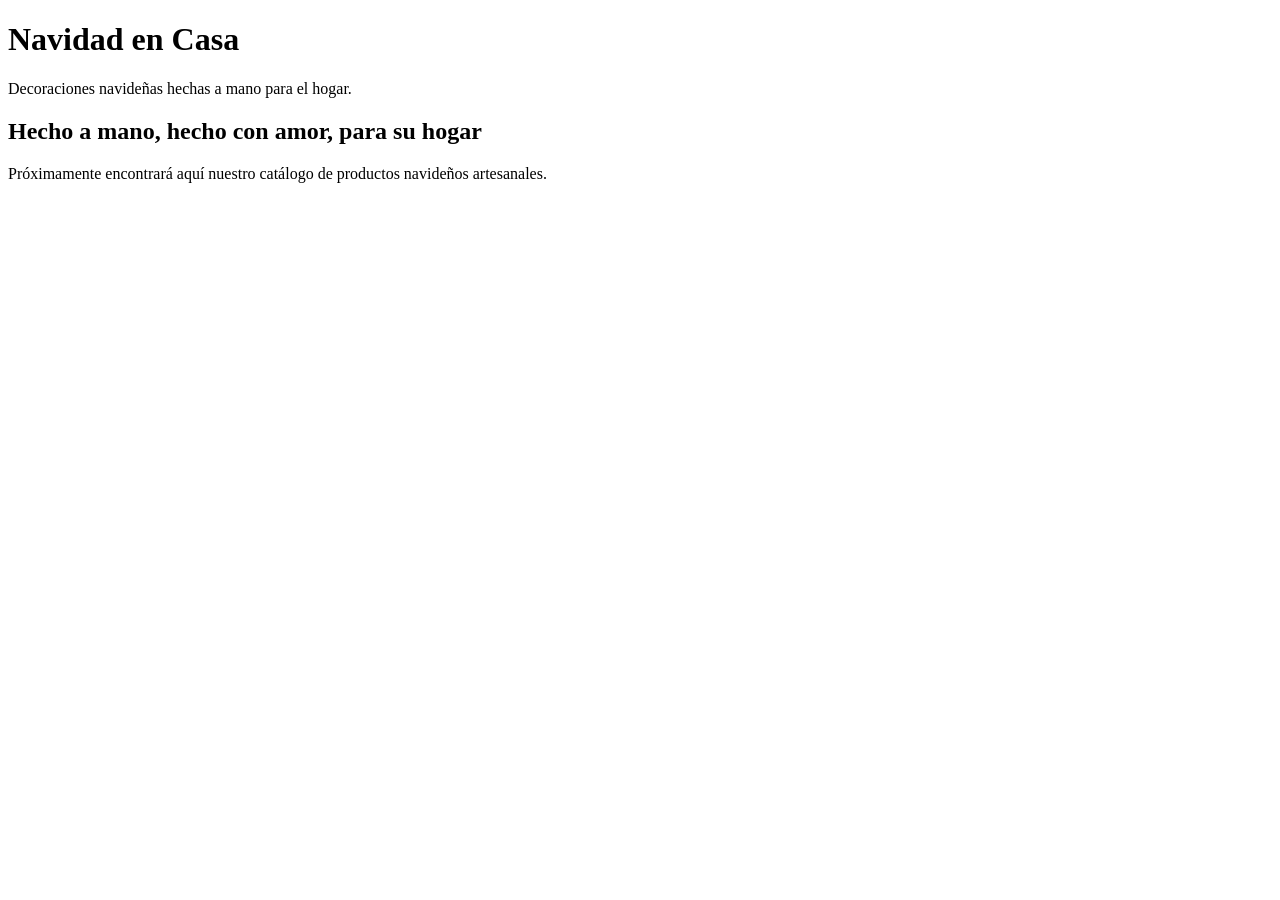
==== index.html @ 5f7d0506 "chore: crear estructura inicial del proyecto" ====
<!DOCTYPE html>
<html lang="es">
<head>
  <meta charset="UTF-8">
  <meta name="viewport" content="width=device-width, initial-scale=1.0">
  <title>Navidad en Casa</title>
  <link rel="stylesheet" href="css/styles.css">
</head>
<body>
  <header>
    <h1>Navidad en Casa</h1>
    <p>Decoraciones navideñas hechas a mano para el hogar.</p>
  </header>

  <main>
    <section>
      <h2>Hecho a mano, hecho con amor, para su hogar</h2>
      <p>Próximamente encontrará aquí nuestro catálogo de productos navideños artesanales.</p>
    </section>
  </main>

  <script src="js/app.js"></script>
</body>
</html>
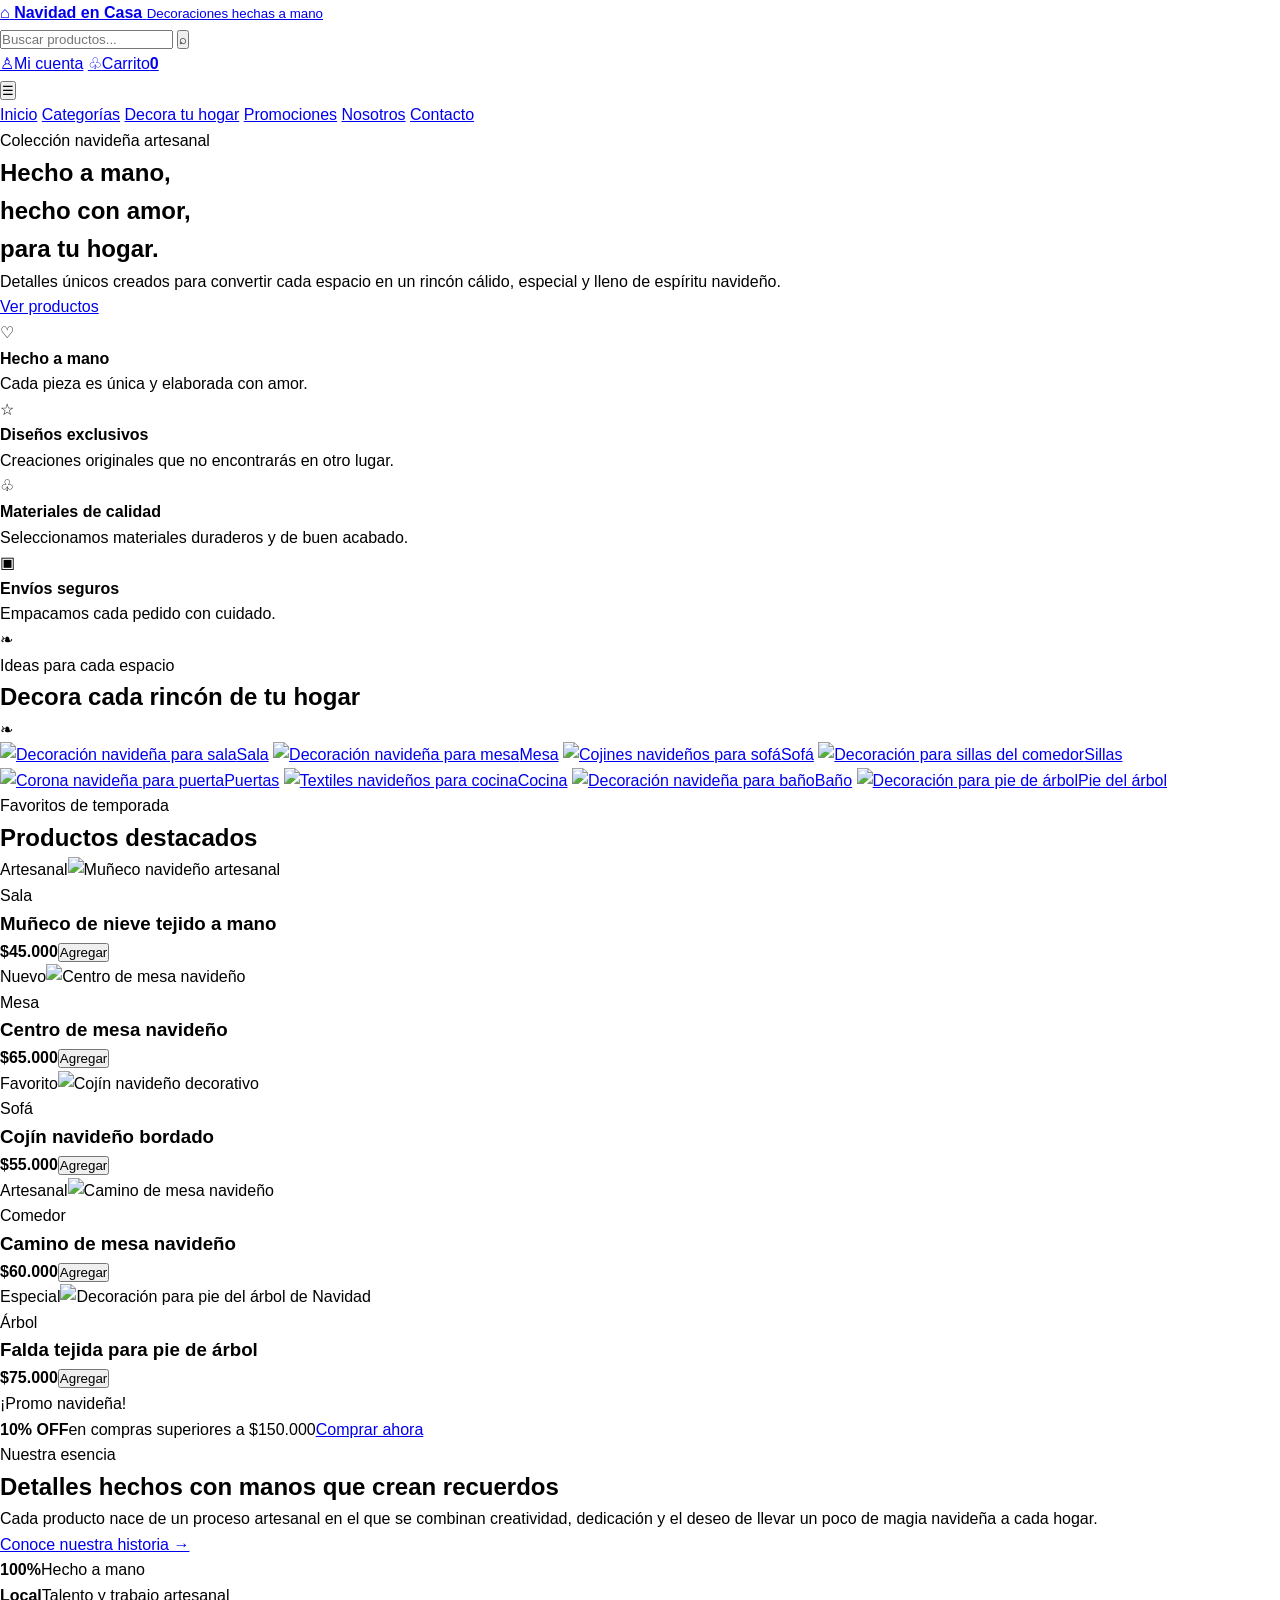
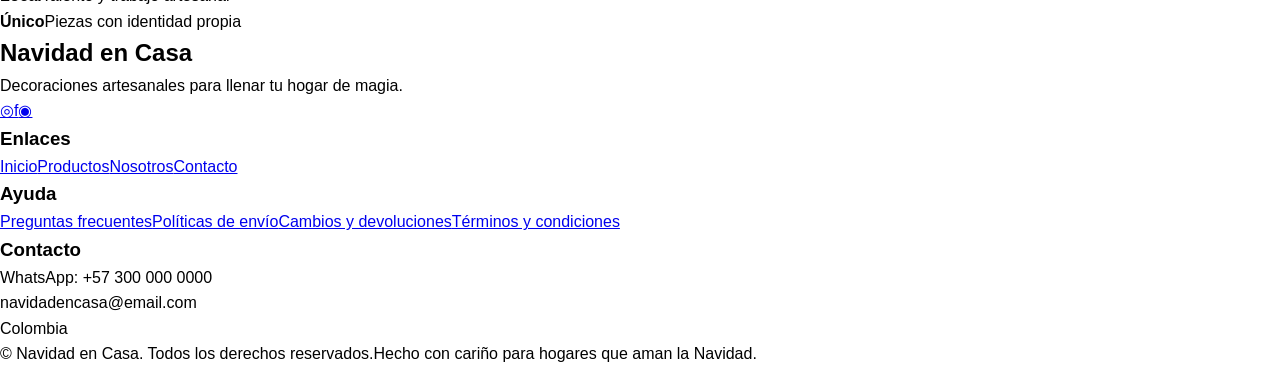
==== commit 3a4aa09e: "feat: construir estructura completa del home" ====
--- a/index.html
+++ b/index.html
@@ -3,21 +3,153 @@
 <head>
   <meta charset="UTF-8">
   <meta name="viewport" content="width=device-width, initial-scale=1.0">
-  <title>Navidad en Casa</title>
+  <meta name="description" content="Navidad en Casa - Decoraciones navideñas artesanales hechas a mano para cada rincón del hogar.">
+  <title>Navidad en Casa | Decoraciones artesanales</title>
+  <link rel="preconnect" href="https://fonts.googleapis.com">
+  <link rel="preconnect" href="https://fonts.gstatic.com" crossorigin>
+  <link href="https://fonts.googleapis.com/css2?family=DM+Sans:wght@400;500;600;700&family=Great+Vibes&display=swap" rel="stylesheet">
   <link rel="stylesheet" href="css/styles.css">
 </head>
 <body>
-  <header>
-    <h1>Navidad en Casa</h1>
-    <p>Decoraciones navideñas hechas a mano para el hogar.</p>
+  <header class="site-header">
+    <div class="topbar container">
+      <a class="brand" href="index.html" aria-label="Ir al inicio">
+        <span class="brand-icon" aria-hidden="true">⌂</span>
+        <span>
+          <strong>Navidad en Casa</strong>
+          <small>Decoraciones hechas a mano</small>
+        </span>
+      </a>
+
+      <div class="search-box">
+        <input type="search" id="searchInput" placeholder="Buscar productos..." aria-label="Buscar productos">
+        <button type="button" aria-label="Buscar">⌕</button>
+      </div>
+
+      <div class="header-actions">
+        <a href="#contacto" class="header-action" aria-label="Mi cuenta">♙<span>Mi cuenta</span></a>
+        <a href="pages/carrito.html" class="header-action cart-link" aria-label="Carrito de compras">
+          ♧<span>Carrito</span><b id="cartCount">0</b>
+        </a>
+      </div>
+    </div>
+
+    <nav class="main-nav" aria-label="Navegación principal">
+      <div class="container nav-content">
+        <button class="menu-toggle" id="menuToggle" type="button" aria-label="Abrir menú">☰</button>
+        <div class="nav-links" id="navLinks">
+          <a class="active" href="index.html">Inicio</a>
+          <a href="pages/productos.html">Categorías</a>
+          <a href="#categorias">Decora tu hogar</a>
+          <a href="#promociones">Promociones</a>
+          <a href="pages/nosotros.html">Nosotros</a>
+          <a href="pages/contacto.html">Contacto</a>
+        </div>
+      </div>
+    </nav>
   </header>
 
   <main>
-    <section>
-      <h2>Hecho a mano, hecho con amor, para su hogar</h2>
-      <p>Próximamente encontrará aquí nuestro catálogo de productos navideños artesanales.</p>
+    <section class="hero" aria-labelledby="hero-title">
+      <div class="hero-overlay"></div>
+      <div class="container hero-content">
+        <div class="hero-copy">
+          <p class="eyebrow">Colección navideña artesanal</p>
+          <h1 id="hero-title">Hecho a mano,<br><span>hecho con amor,</span><br>para tu hogar.</h1>
+          <p class="hero-text">Detalles únicos creados para convertir cada espacio en un rincón cálido, especial y lleno de espíritu navideño.</p>
+          <a class="btn btn-primary" href="pages/productos.html">Ver productos</a>
+        </div>
+      </div>
+    </section>
+
+    <section class="trust-strip" aria-label="Beneficios principales">
+      <div class="container trust-grid">
+        <article class="trust-item"><span>♡</span><div><strong>Hecho a mano</strong><p>Cada pieza es única y elaborada con amor.</p></div></article>
+        <article class="trust-item"><span>☆</span><div><strong>Diseños exclusivos</strong><p>Creaciones originales que no encontrarás en otro lugar.</p></div></article>
+        <article class="trust-item"><span>♧</span><div><strong>Materiales de calidad</strong><p>Seleccionamos materiales duraderos y de buen acabado.</p></div></article>
+        <article class="trust-item"><span>▣</span><div><strong>Envíos seguros</strong><p>Empacamos cada pedido con cuidado.</p></div></article>
+      </div>
+    </section>
+
+    <section class="section categories-section" id="categorias">
+      <div class="container">
+        <div class="section-heading">
+          <span class="ornament">❧</span>
+          <div><p class="section-kicker">Ideas para cada espacio</p><h2>Decora cada rincón de tu hogar</h2></div>
+          <span class="ornament">❧</span>
+        </div>
+
+        <div class="categories-grid">
+          <a class="category-card" href="pages/productos.html?categoria=sala"><img src="https://images.unsplash.com/photo-1512389142860-9c449e58a543?auto=format&fit=crop&w=500&q=80" alt="Decoración navideña para sala"><span>Sala</span></a>
+          <a class="category-card" href="pages/productos.html?categoria=mesa"><img src="https://images.unsplash.com/photo-1545048702-79362596cdc9?auto=format&fit=crop&w=500&q=80" alt="Decoración navideña para mesa"><span>Mesa</span></a>
+          <a class="category-card" href="pages/productos.html?categoria=sofa"><img src="https://images.unsplash.com/photo-1608755728617-aefab37d2edd?auto=format&fit=crop&w=500&q=80" alt="Cojines navideños para sofá"><span>Sofá</span></a>
+          <a class="category-card" href="pages/productos.html?categoria=sillas"><img src="https://images.unsplash.com/photo-1543258103-a62bdc069871?auto=format&fit=crop&w=500&q=80" alt="Decoración para sillas del comedor"><span>Sillas</span></a>
+          <a class="category-card" href="pages/productos.html?categoria=puertas"><img src="https://images.unsplash.com/photo-1481391032119-d89fee407e44?auto=format&fit=crop&w=500&q=80" alt="Corona navideña para puerta"><span>Puertas</span></a>
+          <a class="category-card" href="pages/productos.html?categoria=cocina"><img src="https://images.unsplash.com/photo-1513885535751-8b9238bd345a?auto=format&fit=crop&w=500&q=80" alt="Textiles navideños para cocina"><span>Cocina</span></a>
+          <a class="category-card" href="pages/productos.html?categoria=bano"><img src="https://images.unsplash.com/photo-1600566752355-35792bedcfea?auto=format&fit=crop&w=500&q=80" alt="Decoración navideña para baño"><span>Baño</span></a>
+          <a class="category-card" href="pages/productos.html?categoria=arbol"><img src="https://images.unsplash.com/photo-1482638591678-a11589a805f2?auto=format&fit=crop&w=500&q=80" alt="Decoración para pie de árbol"><span>Pie del árbol</span></a>
+        </div>
+      </div>
+    </section>
+
+    <section class="section featured-section">
+      <div class="container">
+        <div class="section-heading simple"><div><p class="section-kicker">Favoritos de temporada</p><h2>Productos destacados</h2></div></div>
+
+        <div class="products-layout">
+          <div class="products-grid" id="featuredProducts">
+            <article class="product-card" data-name="Muñeco de nieve tejido a mano">
+              <div class="product-image"><span class="badge">Artesanal</span><img src="https://images.unsplash.com/photo-1608459323350-408a03f49173?auto=format&fit=crop&w=600&q=80" alt="Muñeco navideño artesanal"></div>
+              <div class="product-info"><p class="product-category">Sala</p><h3>Muñeco de nieve tejido a mano</h3><strong>$45.000</strong><button class="btn btn-small add-cart" data-product="Muñeco de nieve tejido a mano">Agregar</button></div>
+            </article>
+
+            <article class="product-card" data-name="Centro de mesa navideño">
+              <div class="product-image"><span class="badge">Nuevo</span><img src="https://images.unsplash.com/photo-1511268011861-691ed210aae8?auto=format&fit=crop&w=600&q=80" alt="Centro de mesa navideño"></div>
+              <div class="product-info"><p class="product-category">Mesa</p><h3>Centro de mesa navideño</h3><strong>$65.000</strong><button class="btn btn-small add-cart" data-product="Centro de mesa navideño">Agregar</button></div>
+            </article>
+
+            <article class="product-card" data-name="Cojín navideño bordado">
+              <div class="product-image"><span class="badge">Favorito</span><img src="https://images.unsplash.com/photo-1608831540955-35094d48694a?auto=format&fit=crop&w=600&q=80" alt="Cojín navideño decorativo"></div>
+              <div class="product-info"><p class="product-category">Sofá</p><h3>Cojín navideño bordado</h3><strong>$55.000</strong><button class="btn btn-small add-cart" data-product="Cojín navideño bordado">Agregar</button></div>
+            </article>
+
+            <article class="product-card" data-name="Camino de mesa navideño">
+              <div class="product-image"><span class="badge">Artesanal</span><img src="https://images.unsplash.com/photo-1512909006721-3d6018887383?auto=format&fit=crop&w=600&q=80" alt="Camino de mesa navideño"></div>
+              <div class="product-info"><p class="product-category">Comedor</p><h3>Camino de mesa navideño</h3><strong>$60.000</strong><button class="btn btn-small add-cart" data-product="Camino de mesa navideño">Agregar</button></div>
+            </article>
+
+            <article class="product-card" data-name="Falda tejida para pie de árbol">
+              <div class="product-image"><span class="badge">Especial</span><img src="https://images.unsplash.com/photo-1544273677-c433136021d4?auto=format&fit=crop&w=600&q=80" alt="Decoración para pie del árbol de Navidad"></div>
+              <div class="product-info"><p class="product-category">Árbol</p><h3>Falda tejida para pie de árbol</h3><strong>$75.000</strong><button class="btn btn-small add-cart" data-product="Falda tejida para pie de árbol">Agregar</button></div>
+            </article>
+          </div>
+
+          <aside class="promo-card" id="promociones">
+            <p>¡Promo navideña!</p><strong>10% OFF</strong><span>en compras superiores a $150.000</span><a class="btn btn-light" href="pages/productos.html">Comprar ahora</a>
+          </aside>
+        </div>
+      </div>
+    </section>
+
+    <section class="story-section">
+      <div class="container story-grid">
+        <div class="story-copy"><p class="section-kicker">Nuestra esencia</p><h2>Detalles hechos con manos que crean recuerdos</h2><p>Cada producto nace de un proceso artesanal en el que se combinan creatividad, dedicación y el deseo de llevar un poco de magia navideña a cada hogar.</p><a class="text-link" href="pages/nosotros.html">Conoce nuestra historia →</a></div>
+        <div class="story-points"><div><strong>100%</strong><span>Hecho a mano</span></div><div><strong>Local</strong><span>Talento y trabajo artesanal</span></div><div><strong>Único</strong><span>Piezas con identidad propia</span></div></div>
+      </div>
     </section>
   </main>
+
+  <footer class="site-footer" id="contacto">
+    <div class="container footer-grid">
+      <div class="footer-brand"><h2>Navidad en Casa</h2><p>Decoraciones artesanales para llenar tu hogar de magia.</p><div class="socials"><a href="#" aria-label="Instagram">◎</a><a href="#" aria-label="Facebook">f</a><a href="#" aria-label="WhatsApp">◉</a></div></div>
+      <div><h3>Enlaces</h3><a href="index.html">Inicio</a><a href="pages/productos.html">Productos</a><a href="pages/nosotros.html">Nosotros</a><a href="pages/contacto.html">Contacto</a></div>
+      <div><h3>Ayuda</h3><a href="#">Preguntas frecuentes</a><a href="#">Políticas de envío</a><a href="#">Cambios y devoluciones</a><a href="#">Términos y condiciones</a></div>
+      <div><h3>Contacto</h3><p>WhatsApp: +57 300 000 0000</p><p>navidadencasa@email.com</p><p>Colombia</p></div>
+    </div>
+    <div class="footer-bottom"><div class="container"><span>© <span id="currentYear"></span> Navidad en Casa. Todos los derechos reservados.</span><span>Hecho con cariño para hogares que aman la Navidad.</span></div></div>
+  </footer>
+
+  <div class="toast" id="toast" role="status" aria-live="polite"></div>
 
   <script src="js/app.js"></script>
 </body>
--- a/css/styles.css
+++ b/css/styles.css
@@ -0,0 +1,12 @@
+/* Estilos generales - Navidad en Casa */
+
+* {
+  box-sizing: border-box;
+  margin: 0;
+  padding: 0;
+}
+
+body {
+  font-family: Arial, sans-serif;
+  line-height: 1.6;
+}
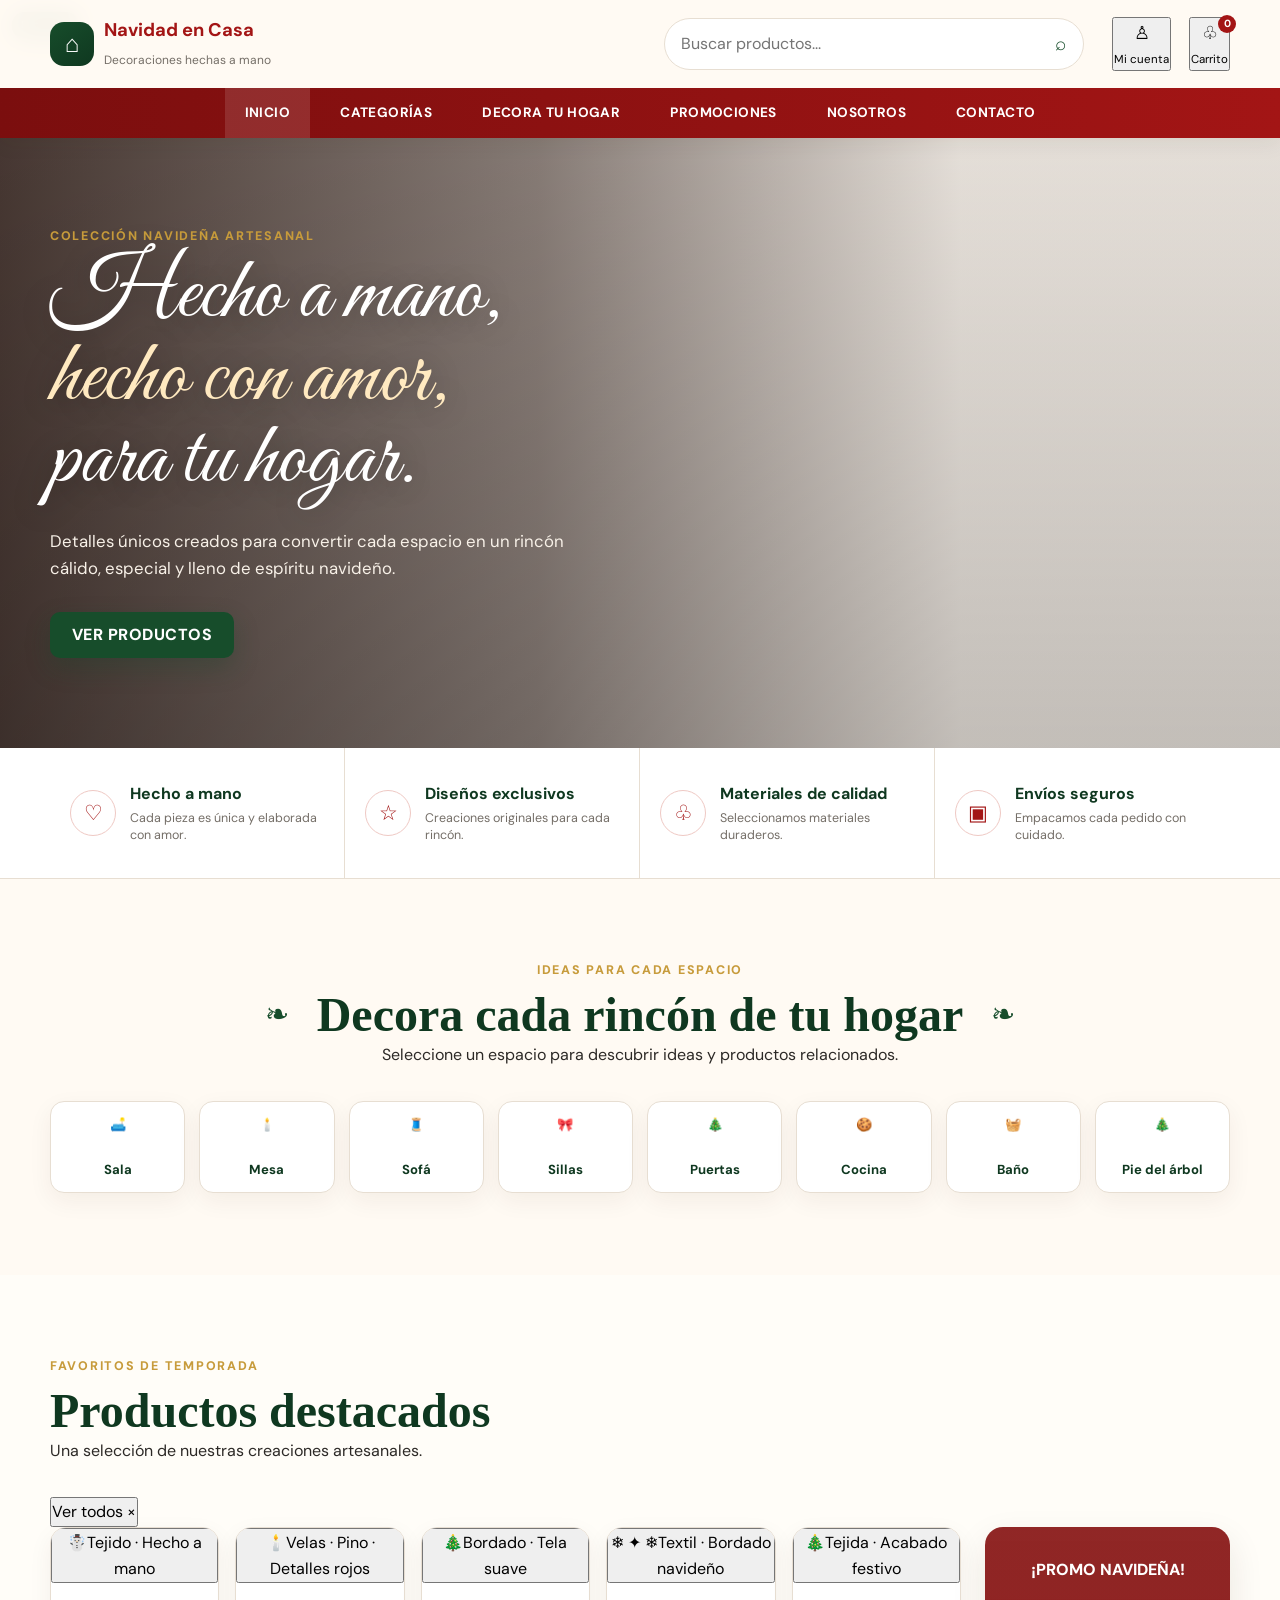
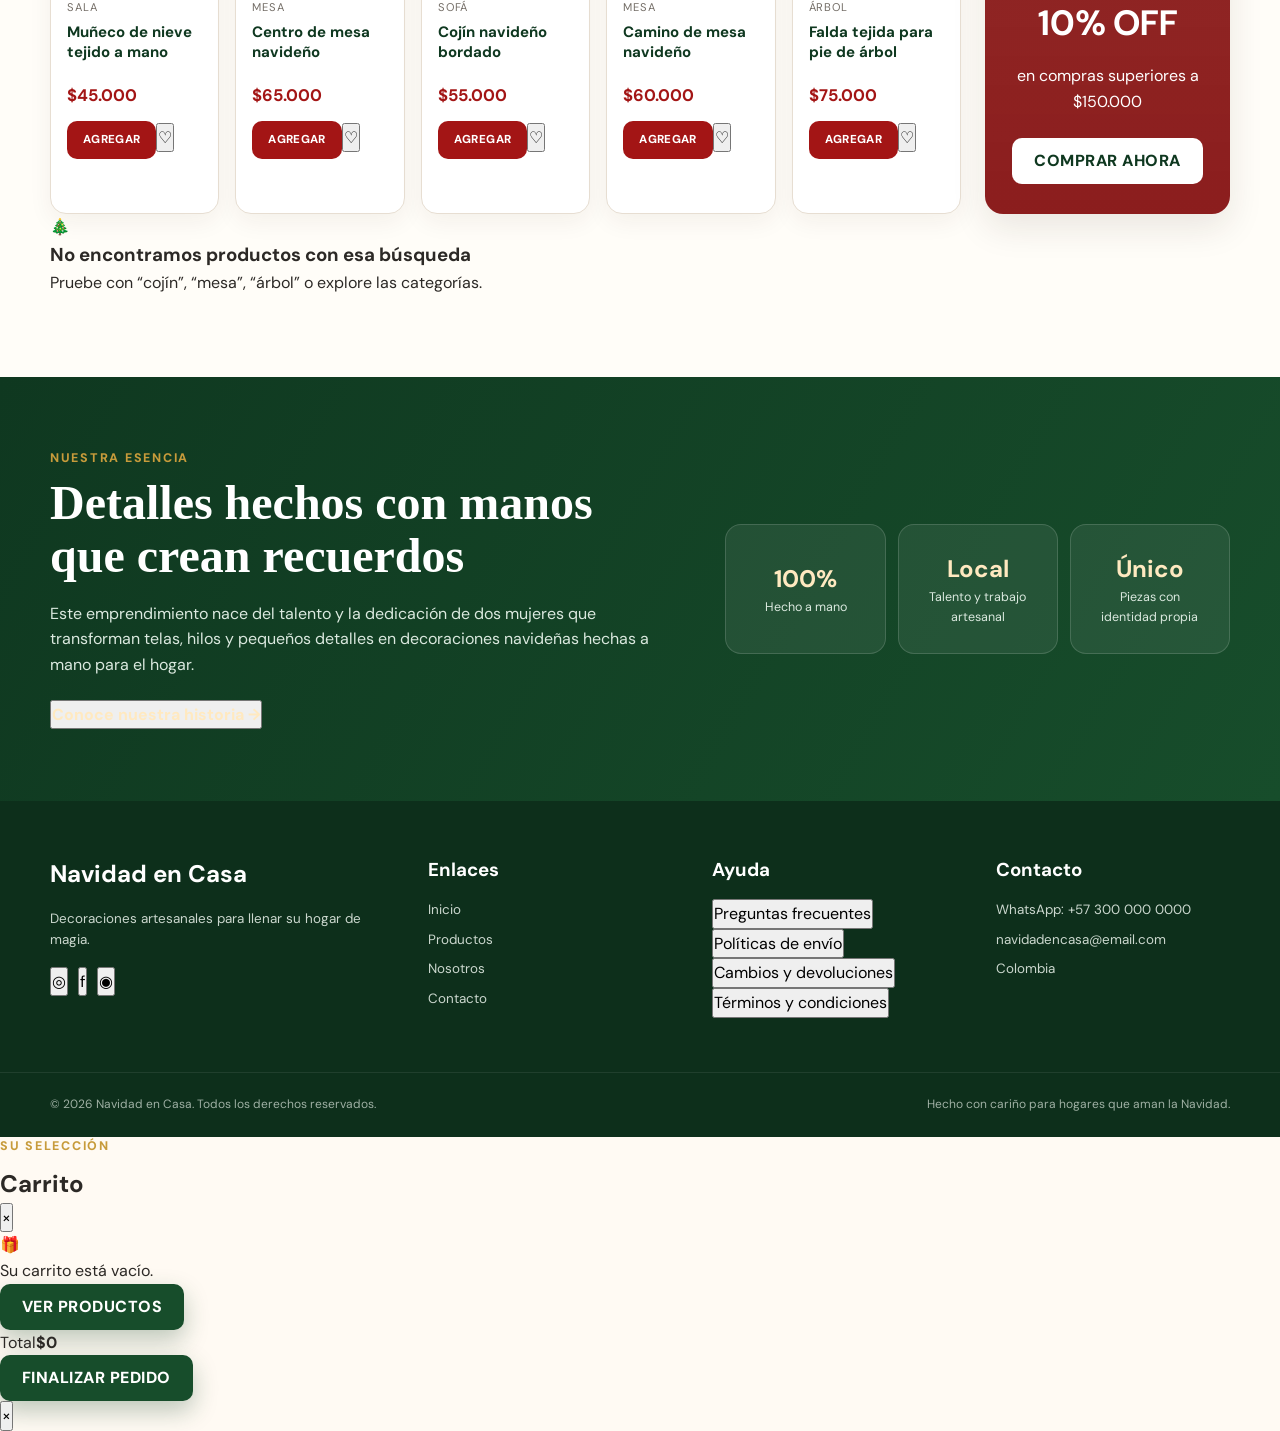
==== commit 062ac8f4: "feat: mejorar interacciones e imágenes del home" ====
--- a/index.html
+++ b/index.html
@@ -7,30 +7,27 @@
   <title>Navidad en Casa | Decoraciones artesanales</title>
   <link rel="preconnect" href="https://fonts.googleapis.com">
   <link rel="preconnect" href="https://fonts.gstatic.com" crossorigin>
-  <link href="https://fonts.googleapis.com/css2?family=DM+Sans:wght@400;500;600;700&family=Great+Vibes&display=swap" rel="stylesheet">
+  <link href="https://fonts.googleapis.com/css2?family=DM+Sans:wght@400;500;600;700;800&family=Great+Vibes&display=swap" rel="stylesheet">
   <link rel="stylesheet" href="css/styles.css">
 </head>
 <body>
   <header class="site-header">
     <div class="topbar container">
-      <a class="brand" href="index.html" aria-label="Ir al inicio">
+      <a class="brand js-scroll" href="#inicio" aria-label="Ir al inicio">
         <span class="brand-icon" aria-hidden="true">⌂</span>
-        <span>
-          <strong>Navidad en Casa</strong>
-          <small>Decoraciones hechas a mano</small>
-        </span>
+        <span><strong>Navidad en Casa</strong><small>Decoraciones hechas a mano</small></span>
       </a>
 
-      <div class="search-box">
+      <form class="search-box" id="searchForm" role="search">
         <input type="search" id="searchInput" placeholder="Buscar productos..." aria-label="Buscar productos">
-        <button type="button" aria-label="Buscar">⌕</button>
-      </div>
+        <button type="submit" aria-label="Buscar">⌕</button>
+      </form>
 
       <div class="header-actions">
-        <a href="#contacto" class="header-action" aria-label="Mi cuenta">♙<span>Mi cuenta</span></a>
-        <a href="pages/carrito.html" class="header-action cart-link" aria-label="Carrito de compras">
+        <button class="header-action action-button" id="accountButton" type="button" aria-label="Mi cuenta">♙<span>Mi cuenta</span></button>
+        <button class="header-action action-button cart-link" id="cartButton" type="button" aria-label="Abrir carrito">
           ♧<span>Carrito</span><b id="cartCount">0</b>
-        </a>
+        </button>
       </div>
     </div>
 
@@ -38,26 +35,26 @@
       <div class="container nav-content">
         <button class="menu-toggle" id="menuToggle" type="button" aria-label="Abrir menú">☰</button>
         <div class="nav-links" id="navLinks">
-          <a class="active" href="index.html">Inicio</a>
-          <a href="pages/productos.html">Categorías</a>
-          <a href="#categorias">Decora tu hogar</a>
-          <a href="#promociones">Promociones</a>
-          <a href="pages/nosotros.html">Nosotros</a>
-          <a href="pages/contacto.html">Contacto</a>
+          <a class="active js-scroll" href="#inicio">Inicio</a>
+          <a class="js-scroll" href="#categorias">Categorías</a>
+          <a class="js-scroll" href="#productos">Decora tu hogar</a>
+          <a class="js-scroll" href="#promociones">Promociones</a>
+          <a class="js-scroll" href="#nosotros">Nosotros</a>
+          <a class="js-scroll" href="#contacto">Contacto</a>
         </div>
       </div>
     </nav>
   </header>
 
   <main>
-    <section class="hero" aria-labelledby="hero-title">
+    <section class="hero" id="inicio" aria-labelledby="hero-title">
       <div class="hero-overlay"></div>
       <div class="container hero-content">
         <div class="hero-copy">
           <p class="eyebrow">Colección navideña artesanal</p>
           <h1 id="hero-title">Hecho a mano,<br><span>hecho con amor,</span><br>para tu hogar.</h1>
           <p class="hero-text">Detalles únicos creados para convertir cada espacio en un rincón cálido, especial y lleno de espíritu navideño.</p>
-          <a class="btn btn-primary" href="pages/productos.html">Ver productos</a>
+          <a class="btn btn-primary js-scroll" href="#productos">Ver productos</a>
         </div>
       </div>
     </section>
@@ -65,8 +62,8 @@
     <section class="trust-strip" aria-label="Beneficios principales">
       <div class="container trust-grid">
         <article class="trust-item"><span>♡</span><div><strong>Hecho a mano</strong><p>Cada pieza es única y elaborada con amor.</p></div></article>
-        <article class="trust-item"><span>☆</span><div><strong>Diseños exclusivos</strong><p>Creaciones originales que no encontrarás en otro lugar.</p></div></article>
-        <article class="trust-item"><span>♧</span><div><strong>Materiales de calidad</strong><p>Seleccionamos materiales duraderos y de buen acabado.</p></div></article>
+        <article class="trust-item"><span>☆</span><div><strong>Diseños exclusivos</strong><p>Creaciones originales para cada rincón.</p></div></article>
+        <article class="trust-item"><span>♧</span><div><strong>Materiales de calidad</strong><p>Seleccionamos materiales duraderos.</p></div></article>
         <article class="trust-item"><span>▣</span><div><strong>Envíos seguros</strong><p>Empacamos cada pedido con cuidado.</p></div></article>
       </div>
     </section>
@@ -75,65 +72,79 @@
       <div class="container">
         <div class="section-heading">
           <span class="ornament">❧</span>
-          <div><p class="section-kicker">Ideas para cada espacio</p><h2>Decora cada rincón de tu hogar</h2></div>
+          <div><p class="section-kicker">Ideas para cada espacio</p><h2>Decora cada rincón de tu hogar</h2><p class="section-description">Seleccione un espacio para descubrir ideas y productos relacionados.</p></div>
           <span class="ornament">❧</span>
         </div>
 
         <div class="categories-grid">
-          <a class="category-card" href="pages/productos.html?categoria=sala"><img src="https://images.unsplash.com/photo-1512389142860-9c449e58a543?auto=format&fit=crop&w=500&q=80" alt="Decoración navideña para sala"><span>Sala</span></a>
-          <a class="category-card" href="pages/productos.html?categoria=mesa"><img src="https://images.unsplash.com/photo-1545048702-79362596cdc9?auto=format&fit=crop&w=500&q=80" alt="Decoración navideña para mesa"><span>Mesa</span></a>
-          <a class="category-card" href="pages/productos.html?categoria=sofa"><img src="https://images.unsplash.com/photo-1608755728617-aefab37d2edd?auto=format&fit=crop&w=500&q=80" alt="Cojines navideños para sofá"><span>Sofá</span></a>
-          <a class="category-card" href="pages/productos.html?categoria=sillas"><img src="https://images.unsplash.com/photo-1543258103-a62bdc069871?auto=format&fit=crop&w=500&q=80" alt="Decoración para sillas del comedor"><span>Sillas</span></a>
-          <a class="category-card" href="pages/productos.html?categoria=puertas"><img src="https://images.unsplash.com/photo-1481391032119-d89fee407e44?auto=format&fit=crop&w=500&q=80" alt="Corona navideña para puerta"><span>Puertas</span></a>
-          <a class="category-card" href="pages/productos.html?categoria=cocina"><img src="https://images.unsplash.com/photo-1513885535751-8b9238bd345a?auto=format&fit=crop&w=500&q=80" alt="Textiles navideños para cocina"><span>Cocina</span></a>
-          <a class="category-card" href="pages/productos.html?categoria=bano"><img src="https://images.unsplash.com/photo-1600566752355-35792bedcfea?auto=format&fit=crop&w=500&q=80" alt="Decoración navideña para baño"><span>Baño</span></a>
-          <a class="category-card" href="pages/productos.html?categoria=arbol"><img src="https://images.unsplash.com/photo-1482638591678-a11589a805f2?auto=format&fit=crop&w=500&q=80" alt="Decoración para pie de árbol"><span>Pie del árbol</span></a>
+          <button class="category-card category-filter" type="button" data-category="sala"><span class="category-art art-sala">🛋️</span><span>Sala</span></button>
+          <button class="category-card category-filter" type="button" data-category="mesa"><span class="category-art art-mesa">🕯️</span><span>Mesa</span></button>
+          <button class="category-card category-filter" type="button" data-category="sofa"><span class="category-art art-sofa">🧵</span><span>Sofá</span></button>
+          <button class="category-card category-filter" type="button" data-category="sillas"><span class="category-art art-sillas">🎀</span><span>Sillas</span></button>
+          <button class="category-card category-filter" type="button" data-category="puertas"><span class="category-art art-puertas">🎄</span><span>Puertas</span></button>
+          <button class="category-card category-filter" type="button" data-category="cocina"><span class="category-art art-cocina">🍪</span><span>Cocina</span></button>
+          <button class="category-card category-filter" type="button" data-category="bano"><span class="category-art art-bano">🧺</span><span>Baño</span></button>
+          <button class="category-card category-filter" type="button" data-category="arbol"><span class="category-art art-arbol">🎄</span><span>Pie del árbol</span></button>
         </div>
       </div>
     </section>
 
-    <section class="section featured-section">
+    <section class="section featured-section" id="productos">
       <div class="container">
-        <div class="section-heading simple"><div><p class="section-kicker">Favoritos de temporada</p><h2>Productos destacados</h2></div></div>
+        <div class="products-heading-row">
+          <div class="section-heading simple"><div><p class="section-kicker">Favoritos de temporada</p><h2>Productos destacados</h2><p class="section-description" id="filterLabel">Una selección de nuestras creaciones artesanales.</p></div></div>
+          <button class="clear-filter hidden" id="clearFilter" type="button">Ver todos ×</button>
+        </div>
 
         <div class="products-layout">
           <div class="products-grid" id="featuredProducts">
-            <article class="product-card" data-name="Muñeco de nieve tejido a mano">
-              <div class="product-image"><span class="badge">Artesanal</span><img src="https://images.unsplash.com/photo-1608459323350-408a03f49173?auto=format&fit=crop&w=600&q=80" alt="Muñeco navideño artesanal"></div>
-              <div class="product-info"><p class="product-category">Sala</p><h3>Muñeco de nieve tejido a mano</h3><strong>$45.000</strong><button class="btn btn-small add-cart" data-product="Muñeco de nieve tejido a mano">Agregar</button></div>
+            <article class="product-card" data-id="snowman" data-name="Muñeco de nieve tejido a mano" data-category="sala" data-price="45000" data-art="☃️">
+              <button class="product-visual open-product" type="button" aria-label="Ver muñeco de nieve tejido a mano">
+                <span class="badge">Artesanal</span><span class="product-art product-art-snowman">☃️</span><span class="handmade-detail">Tejido · Hecho a mano</span>
+              </button>
+              <div class="product-info"><p class="product-category">Sala</p><h3>Muñeco de nieve tejido a mano</h3><strong>$45.000</strong><div class="product-actions"><button class="btn btn-small add-cart" type="button">Agregar</button><button class="icon-btn open-product" type="button" aria-label="Ver detalles">♡</button></div></div>
             </article>
 
-            <article class="product-card" data-name="Centro de mesa navideño">
-              <div class="product-image"><span class="badge">Nuevo</span><img src="https://images.unsplash.com/photo-1511268011861-691ed210aae8?auto=format&fit=crop&w=600&q=80" alt="Centro de mesa navideño"></div>
-              <div class="product-info"><p class="product-category">Mesa</p><h3>Centro de mesa navideño</h3><strong>$65.000</strong><button class="btn btn-small add-cart" data-product="Centro de mesa navideño">Agregar</button></div>
+            <article class="product-card" data-id="centerpiece" data-name="Centro de mesa navideño" data-category="mesa" data-price="65000" data-art="🕯️">
+              <button class="product-visual open-product" type="button" aria-label="Ver centro de mesa navideño">
+                <span class="badge">Nuevo</span><span class="product-art product-art-centerpiece">🕯️</span><span class="handmade-detail">Velas · Pino · Detalles rojos</span>
+              </button>
+              <div class="product-info"><p class="product-category">Mesa</p><h3>Centro de mesa navideño</h3><strong>$65.000</strong><div class="product-actions"><button class="btn btn-small add-cart" type="button">Agregar</button><button class="icon-btn open-product" type="button" aria-label="Ver detalles">♡</button></div></div>
             </article>
 
-            <article class="product-card" data-name="Cojín navideño bordado">
-              <div class="product-image"><span class="badge">Favorito</span><img src="https://images.unsplash.com/photo-1608831540955-35094d48694a?auto=format&fit=crop&w=600&q=80" alt="Cojín navideño decorativo"></div>
-              <div class="product-info"><p class="product-category">Sofá</p><h3>Cojín navideño bordado</h3><strong>$55.000</strong><button class="btn btn-small add-cart" data-product="Cojín navideño bordado">Agregar</button></div>
+            <article class="product-card" data-id="cushion" data-name="Cojín navideño bordado" data-category="sofa" data-price="55000" data-art="🧵">
+              <button class="product-visual open-product" type="button" aria-label="Ver cojín navideño bordado">
+                <span class="badge">Favorito</span><span class="product-art product-art-cushion"><span>🎄</span></span><span class="handmade-detail">Bordado · Tela suave</span>
+              </button>
+              <div class="product-info"><p class="product-category">Sofá</p><h3>Cojín navideño bordado</h3><strong>$55.000</strong><div class="product-actions"><button class="btn btn-small add-cart" type="button">Agregar</button><button class="icon-btn open-product" type="button" aria-label="Ver detalles">♡</button></div></div>
             </article>
 
-            <article class="product-card" data-name="Camino de mesa navideño">
-              <div class="product-image"><span class="badge">Artesanal</span><img src="https://images.unsplash.com/photo-1512909006721-3d6018887383?auto=format&fit=crop&w=600&q=80" alt="Camino de mesa navideño"></div>
-              <div class="product-info"><p class="product-category">Comedor</p><h3>Camino de mesa navideño</h3><strong>$60.000</strong><button class="btn btn-small add-cart" data-product="Camino de mesa navideño">Agregar</button></div>
+            <article class="product-card" data-id="runner" data-name="Camino de mesa navideño" data-category="mesa" data-price="60000" data-art="🎁">
+              <button class="product-visual open-product" type="button" aria-label="Ver camino de mesa navideño">
+                <span class="badge">Artesanal</span><span class="product-art product-art-runner">❄ ✦ ❄</span><span class="handmade-detail">Textil · Bordado navideño</span>
+              </button>
+              <div class="product-info"><p class="product-category">Mesa</p><h3>Camino de mesa navideño</h3><strong>$60.000</strong><div class="product-actions"><button class="btn btn-small add-cart" type="button">Agregar</button><button class="icon-btn open-product" type="button" aria-label="Ver detalles">♡</button></div></div>
             </article>
 
-            <article class="product-card" data-name="Falda tejida para pie de árbol">
-              <div class="product-image"><span class="badge">Especial</span><img src="https://images.unsplash.com/photo-1544273677-c433136021d4?auto=format&fit=crop&w=600&q=80" alt="Decoración para pie del árbol de Navidad"></div>
-              <div class="product-info"><p class="product-category">Árbol</p><h3>Falda tejida para pie de árbol</h3><strong>$75.000</strong><button class="btn btn-small add-cart" data-product="Falda tejida para pie de árbol">Agregar</button></div>
+            <article class="product-card" data-id="tree-skirt" data-name="Falda tejida para pie de árbol" data-category="arbol" data-price="75000" data-art="🎄">
+              <button class="product-visual open-product" type="button" aria-label="Ver falda tejida para pie de árbol">
+                <span class="badge">Especial</span><span class="product-art product-art-tree">🎄</span><span class="handmade-detail">Tejida · Acabado festivo</span>
+              </button>
+              <div class="product-info"><p class="product-category">Árbol</p><h3>Falda tejida para pie de árbol</h3><strong>$75.000</strong><div class="product-actions"><button class="btn btn-small add-cart" type="button">Agregar</button><button class="icon-btn open-product" type="button" aria-label="Ver detalles">♡</button></div></div>
             </article>
           </div>
 
           <aside class="promo-card" id="promociones">
-            <p>¡Promo navideña!</p><strong>10% OFF</strong><span>en compras superiores a $150.000</span><a class="btn btn-light" href="pages/productos.html">Comprar ahora</a>
+            <p>¡Promo navideña!</p><strong>10% OFF</strong><span>en compras superiores a $150.000</span><button class="btn btn-light" id="promoButton" type="button">Comprar ahora</button>
           </aside>
         </div>
+        <div class="empty-results hidden" id="emptyResults"><span>🎄</span><h3>No encontramos productos con esa búsqueda</h3><p>Pruebe con “cojín”, “mesa”, “árbol” o explore las categorías.</p></div>
       </div>
     </section>
 
-    <section class="story-section">
+    <section class="story-section" id="nosotros">
       <div class="container story-grid">
-        <div class="story-copy"><p class="section-kicker">Nuestra esencia</p><h2>Detalles hechos con manos que crean recuerdos</h2><p>Cada producto nace de un proceso artesanal en el que se combinan creatividad, dedicación y el deseo de llevar un poco de magia navideña a cada hogar.</p><a class="text-link" href="pages/nosotros.html">Conoce nuestra historia →</a></div>
+        <div class="story-copy"><p class="section-kicker">Nuestra esencia</p><h2>Detalles hechos con manos que crean recuerdos</h2><p>Este emprendimiento nace del talento y la dedicación de dos mujeres que transforman telas, hilos y pequeños detalles en decoraciones navideñas hechas a mano para el hogar.</p><button class="text-link story-more" id="storyButton" type="button">Conoce nuestra historia →</button></div>
         <div class="story-points"><div><strong>100%</strong><span>Hecho a mano</span></div><div><strong>Local</strong><span>Talento y trabajo artesanal</span></div><div><strong>Único</strong><span>Piezas con identidad propia</span></div></div>
       </div>
     </section>
@@ -141,16 +152,29 @@
 
   <footer class="site-footer" id="contacto">
     <div class="container footer-grid">
-      <div class="footer-brand"><h2>Navidad en Casa</h2><p>Decoraciones artesanales para llenar tu hogar de magia.</p><div class="socials"><a href="#" aria-label="Instagram">◎</a><a href="#" aria-label="Facebook">f</a><a href="#" aria-label="WhatsApp">◉</a></div></div>
-      <div><h3>Enlaces</h3><a href="index.html">Inicio</a><a href="pages/productos.html">Productos</a><a href="pages/nosotros.html">Nosotros</a><a href="pages/contacto.html">Contacto</a></div>
-      <div><h3>Ayuda</h3><a href="#">Preguntas frecuentes</a><a href="#">Políticas de envío</a><a href="#">Cambios y devoluciones</a><a href="#">Términos y condiciones</a></div>
-      <div><h3>Contacto</h3><p>WhatsApp: +57 300 000 0000</p><p>navidadencasa@email.com</p><p>Colombia</p></div>
+      <div class="footer-brand"><h2>Navidad en Casa</h2><p>Decoraciones artesanales para llenar su hogar de magia.</p><div class="socials"><button class="social-button coming-soon" type="button" data-label="Instagram" aria-label="Instagram">◎</button><button class="social-button coming-soon" type="button" data-label="Facebook" aria-label="Facebook">f</button><button class="social-button" id="whatsappButton" type="button" aria-label="WhatsApp">◉</button></div></div>
+      <div><h3>Enlaces</h3><a class="js-scroll" href="#inicio">Inicio</a><a class="js-scroll" href="#productos">Productos</a><a class="js-scroll" href="#nosotros">Nosotros</a><a class="js-scroll" href="#contacto">Contacto</a></div>
+      <div><h3>Ayuda</h3><button class="footer-action info-link" type="button" data-info="faq">Preguntas frecuentes</button><button class="footer-action info-link" type="button" data-info="shipping">Políticas de envío</button><button class="footer-action info-link" type="button" data-info="returns">Cambios y devoluciones</button><button class="footer-action info-link" type="button" data-info="terms">Términos y condiciones</button></div>
+      <div><h3>Contacto</h3><p>WhatsApp: +57 300 000 0000</p><a href="mailto:navidadencasa@email.com">navidadencasa@email.com</a><p>Colombia</p></div>
     </div>
     <div class="footer-bottom"><div class="container"><span>© <span id="currentYear"></span> Navidad en Casa. Todos los derechos reservados.</span><span>Hecho con cariño para hogares que aman la Navidad.</span></div></div>
   </footer>
 
+  <div class="drawer-backdrop" id="drawerBackdrop"></div>
+  <aside class="cart-drawer" id="cartDrawer" aria-hidden="true">
+    <div class="drawer-header"><div><p class="section-kicker">Su selección</p><h2>Carrito</h2></div><button class="close-button" id="closeCart" type="button" aria-label="Cerrar carrito">×</button></div>
+    <div class="cart-items" id="cartItems"></div>
+    <div class="cart-empty" id="cartEmpty"><span>🎁</span><p>Su carrito está vacío.</p><button class="btn btn-primary" id="startShopping" type="button">Ver productos</button></div>
+    <div class="cart-summary" id="cartSummary"><div><span>Total</span><strong id="cartTotal">$0</strong></div><button class="btn btn-primary full-width" id="checkoutButton" type="button">Finalizar pedido</button></div>
+  </aside>
+
+  <div class="modal-backdrop" id="modalBackdrop"></div>
+  <section class="modal" id="appModal" role="dialog" aria-modal="true" aria-hidden="true" aria-labelledby="modalTitle">
+    <button class="close-button modal-close" id="closeModal" type="button" aria-label="Cerrar">×</button>
+    <div id="modalContent"></div>
+  </section>
+
   <div class="toast" id="toast" role="status" aria-live="polite"></div>
-
   <script src="js/app.js"></script>
 </body>
 </html>
--- a/css/styles.css
+++ b/css/styles.css
@@ -1,4 +1,20 @@
-/* Estilos generales - Navidad en Casa */
+/* Navidad en Casa - estilos principales */
+
+:root {
+  --red: #a31515;
+  --red-dark: #7b0e0e;
+  --green: #174d2b;
+  --green-dark: #0f3820;
+  --cream: #fffaf3;
+  --paper: #f7f1e7;
+  --gold: #c79b3b;
+  --ink: #2c2926;
+  --muted: #746e67;
+  --white: #ffffff;
+  --border: #e7ded2;
+  --shadow: 0 14px 35px rgba(51, 34, 16, 0.10);
+  --radius: 18px;
+}
 
 * {
   box-sizing: border-box;
@@ -6,7 +22,838 @@
   padding: 0;
 }
 
+html {
+  scroll-behavior: smooth;
+}
+
 body {
-  font-family: Arial, sans-serif;
+  font-family: "DM Sans", Arial, sans-serif;
+  color: var(--ink);
+  background: var(--cream);
   line-height: 1.6;
 }
+
+img {
+  width: 100%;
+  display: block;
+}
+
+a {
+  color: inherit;
+  text-decoration: none;
+}
+
+button,
+input {
+  font: inherit;
+}
+
+button {
+  cursor: pointer;
+}
+
+.container {
+  width: min(1180px, calc(100% - 32px));
+  margin-inline: auto;
+}
+
+.site-header {
+  position: sticky;
+  top: 0;
+  z-index: 1000;
+  background: rgba(255, 250, 243, 0.96);
+  backdrop-filter: blur(12px);
+  box-shadow: 0 4px 20px rgba(60, 40, 20, 0.08);
+}
+
+.topbar {
+  min-height: 88px;
+  display: grid;
+  grid-template-columns: 1fr minmax(280px, 420px) auto;
+  align-items: center;
+  gap: 28px;
+}
+
+.brand {
+  display: inline-flex;
+  align-items: center;
+  gap: 10px;
+}
+
+.brand-icon {
+  width: 44px;
+  height: 44px;
+  display: grid;
+  place-items: center;
+  border-radius: 14px;
+  color: var(--white);
+  background: linear-gradient(145deg, var(--green), var(--green-dark));
+  font-size: 1.5rem;
+}
+
+.brand strong {
+  display: block;
+  color: var(--red);
+  font-size: 1.15rem;
+}
+
+.brand small {
+  color: var(--muted);
+  font-size: 0.75rem;
+}
+
+.search-box {
+  display: flex;
+  border: 1px solid var(--border);
+  border-radius: 999px;
+  background: var(--white);
+  overflow: hidden;
+}
+
+.search-box input {
+  width: 100%;
+  padding: 12px 16px;
+  border: 0;
+  outline: 0;
+  background: transparent;
+}
+
+.search-box button {
+  width: 50px;
+  border: 0;
+  background: transparent;
+  color: var(--green);
+  font-size: 1.2rem;
+}
+
+.header-actions {
+  display: flex;
+  align-items: center;
+  gap: 18px;
+}
+
+.header-action {
+  position: relative;
+  display: grid;
+  place-items: center;
+  gap: 2px;
+  font-size: 1.15rem;
+}
+
+.header-action span {
+  font-size: 0.72rem;
+}
+
+.cart-link b {
+  position: absolute;
+  top: -4px;
+  right: -8px;
+  min-width: 18px;
+  height: 18px;
+  display: grid;
+  place-items: center;
+  border-radius: 999px;
+  color: var(--white);
+  background: var(--red);
+  font-size: 0.65rem;
+}
+
+.main-nav {
+  background: linear-gradient(90deg, var(--red-dark), var(--red));
+  color: var(--white);
+}
+
+.nav-content {
+  min-height: 48px;
+  display: flex;
+  align-items: center;
+}
+
+.nav-links {
+  width: 100%;
+  display: flex;
+  align-items: center;
+  justify-content: center;
+  gap: 10px;
+}
+
+.nav-links a {
+  padding: 14px 20px;
+  font-size: 0.85rem;
+  font-weight: 700;
+  text-transform: uppercase;
+  letter-spacing: 0.03em;
+  transition: background 0.2s ease;
+}
+
+.nav-links a:hover,
+.nav-links a.active {
+  background: rgba(255, 255, 255, 0.12);
+}
+
+.menu-toggle {
+  display: none;
+  border: 0;
+  color: var(--white);
+  background: transparent;
+  font-size: 1.5rem;
+}
+
+.hero {
+  min-height: 610px;
+  position: relative;
+  display: grid;
+  align-items: center;
+  background:
+    linear-gradient(90deg, rgba(33, 15, 10, 0.82) 0%, rgba(33, 15, 10, 0.52) 42%, rgba(33, 15, 10, 0.08) 75%),
+    url("https://images.unsplash.com/photo-1512909006721-3d6018887383?auto=format&fit=crop&w=1800&q=90") center/cover no-repeat;
+}
+
+.hero-overlay {
+  position: absolute;
+  inset: 0;
+  background: linear-gradient(180deg, rgba(0, 0, 0, 0.04), rgba(0, 0, 0, 0.18));
+}
+
+.hero-content {
+  position: relative;
+  z-index: 1;
+}
+
+.hero-copy {
+  max-width: 600px;
+  color: var(--white);
+}
+
+.eyebrow,
+.section-kicker {
+  margin-bottom: 8px;
+  color: var(--gold);
+  font-size: 0.78rem;
+  font-weight: 800;
+  letter-spacing: 0.14em;
+  text-transform: uppercase;
+}
+
+.hero h1 {
+  font-family: "Great Vibes", cursive;
+  font-size: clamp(4rem, 7vw, 7rem);
+  font-weight: 400;
+  line-height: 0.92;
+  text-shadow: 0 4px 30px rgba(0, 0, 0, 0.28);
+}
+
+.hero h1 span {
+  color: #ffe9c0;
+}
+
+.hero-text {
+  max-width: 560px;
+  margin: 26px 0 30px;
+  color: #f8f1e8;
+  font-size: 1.05rem;
+}
+
+.btn {
+  display: inline-flex;
+  justify-content: center;
+  align-items: center;
+  min-height: 46px;
+  padding: 0 22px;
+  border: 0;
+  border-radius: 10px;
+  font-weight: 800;
+  text-transform: uppercase;
+  letter-spacing: 0.03em;
+  transition: transform 0.2s ease, box-shadow 0.2s ease, background 0.2s ease;
+}
+
+.btn:hover {
+  transform: translateY(-2px);
+}
+
+.btn-primary {
+  color: var(--white);
+  background: var(--green);
+  box-shadow: 0 10px 24px rgba(17, 69, 38, 0.28);
+}
+
+.btn-primary:hover {
+  background: var(--green-dark);
+}
+
+.btn-small {
+  min-height: 38px;
+  padding-inline: 16px;
+  color: var(--white);
+  background: var(--red);
+  font-size: 0.72rem;
+}
+
+.btn-light {
+  color: var(--green-dark);
+  background: var(--white);
+}
+
+.trust-strip {
+  background: var(--white);
+  border-bottom: 1px solid var(--border);
+}
+
+.trust-grid {
+  display: grid;
+  grid-template-columns: repeat(4, 1fr);
+}
+
+.trust-item {
+  min-height: 130px;
+  display: flex;
+  align-items: center;
+  gap: 14px;
+  padding: 24px 20px;
+  border-right: 1px solid var(--border);
+}
+
+.trust-item:last-child {
+  border-right: 0;
+}
+
+.trust-item > span {
+  width: 46px;
+  height: 46px;
+  flex: 0 0 46px;
+  display: grid;
+  place-items: center;
+  border: 1px solid #efc9c4;
+  border-radius: 50%;
+  color: var(--red);
+  font-size: 1.3rem;
+}
+
+.trust-item strong {
+  display: block;
+  margin-bottom: 3px;
+  color: var(--green-dark);
+}
+
+.trust-item p {
+  color: var(--muted);
+  font-size: 0.78rem;
+  line-height: 1.4;
+}
+
+.section {
+  padding: 82px 0;
+}
+
+.section-heading {
+  margin-bottom: 34px;
+  display: flex;
+  justify-content: center;
+  align-items: center;
+  gap: 28px;
+  text-align: center;
+}
+
+.section-heading.simple {
+  justify-content: flex-start;
+  text-align: left;
+}
+
+.section-heading h2,
+.story-copy h2 {
+  color: var(--green-dark);
+  font-family: Georgia, "Times New Roman", serif;
+  font-size: clamp(2rem, 4vw, 3rem);
+  line-height: 1.1;
+}
+
+.ornament {
+  color: var(--green);
+  font-size: 1.8rem;
+}
+
+.categories-section {
+  background: var(--cream);
+}
+
+.categories-grid {
+  display: grid;
+  grid-template-columns: repeat(8, 1fr);
+  gap: 14px;
+}
+
+.category-card {
+  overflow: hidden;
+  border: 1px solid var(--border);
+  border-radius: 14px;
+  background: var(--white);
+  box-shadow: 0 8px 24px rgba(60, 40, 20, 0.06);
+  transition: transform 0.25s ease, box-shadow 0.25s ease;
+}
+
+.category-card:hover {
+  transform: translateY(-6px);
+  box-shadow: var(--shadow);
+}
+
+.category-card img {
+  height: 135px;
+  object-fit: cover;
+}
+
+.category-card span {
+  display: block;
+  padding: 12px 8px;
+  text-align: center;
+  color: var(--green-dark);
+  font-size: 0.82rem;
+  font-weight: 700;
+}
+
+.featured-section {
+  background: #fffdf8;
+}
+
+.products-layout {
+  display: grid;
+  grid-template-columns: minmax(0, 1fr) 245px;
+  gap: 24px;
+  align-items: stretch;
+}
+
+.products-grid {
+  display: grid;
+  grid-template-columns: repeat(5, 1fr);
+  gap: 16px;
+}
+
+.product-card {
+  overflow: hidden;
+  border: 1px solid var(--border);
+  border-radius: 16px;
+  background: var(--white);
+  box-shadow: 0 8px 24px rgba(60, 40, 20, 0.06);
+  transition: transform 0.25s ease, box-shadow 0.25s ease;
+}
+
+.product-card:hover {
+  transform: translateY(-5px);
+  box-shadow: var(--shadow);
+}
+
+.product-image {
+  position: relative;
+}
+
+.product-image img {
+  height: 220px;
+  object-fit: cover;
+}
+
+.badge {
+  position: absolute;
+  top: 12px;
+  left: 12px;
+  z-index: 1;
+  padding: 5px 9px;
+  border-radius: 999px;
+  color: var(--white);
+  background: var(--green);
+  font-size: 0.65rem;
+  font-weight: 700;
+}
+
+.product-info {
+  padding: 16px;
+}
+
+.product-category {
+  margin-bottom: 5px;
+  color: var(--muted);
+  font-size: 0.7rem;
+  text-transform: uppercase;
+  letter-spacing: 0.08em;
+}
+
+.product-info h3 {
+  min-height: 48px;
+  color: var(--green-dark);
+  font-size: 0.94rem;
+  line-height: 1.35;
+}
+
+.product-info strong {
+  display: block;
+  margin: 12px 0;
+  color: var(--red);
+  font-size: 1.05rem;
+}
+
+.promo-card {
+  min-height: 100%;
+  padding: 30px 24px;
+  display: flex;
+  flex-direction: column;
+  justify-content: center;
+  align-items: center;
+  gap: 12px;
+  border-radius: 18px;
+  color: var(--white);
+  text-align: center;
+  background:
+    linear-gradient(rgba(132, 15, 15, 0.90), rgba(132, 15, 15, 0.94)),
+    url("https://images.unsplash.com/photo-1543589077-47d81606c1bf?auto=format&fit=crop&w=700&q=80") center/cover no-repeat;
+  box-shadow: var(--shadow);
+}
+
+.promo-card p {
+  font-weight: 800;
+  text-transform: uppercase;
+}
+
+.promo-card strong {
+  font-size: 2.2rem;
+}
+
+.promo-card span {
+  margin-bottom: 12px;
+}
+
+.story-section {
+  padding: 72px 0;
+  color: var(--white);
+  background: linear-gradient(120deg, var(--green-dark), var(--green));
+}
+
+.story-grid {
+  display: grid;
+  grid-template-columns: 1.2fr 1fr;
+  gap: 70px;
+  align-items: center;
+}
+
+.story-copy h2 {
+  margin-bottom: 18px;
+  color: var(--white);
+}
+
+.story-copy p:not(.section-kicker) {
+  max-width: 640px;
+  color: #dbe9df;
+}
+
+.text-link {
+  display: inline-block;
+  margin-top: 22px;
+  color: #ffe9c0;
+  font-weight: 700;
+}
+
+.story-points {
+  display: grid;
+  grid-template-columns: repeat(3, 1fr);
+  gap: 12px;
+}
+
+.story-points div {
+  min-height: 130px;
+  padding: 20px;
+  display: grid;
+  place-items: center;
+  align-content: center;
+  border: 1px solid rgba(255, 255, 255, 0.15);
+  border-radius: 16px;
+  background: rgba(255, 255, 255, 0.07);
+  text-align: center;
+}
+
+.story-points strong {
+  color: #ffe9c0;
+  font-size: 1.5rem;
+}
+
+.story-points span {
+  color: #dbe9df;
+  font-size: 0.78rem;
+}
+
+.site-footer {
+  color: #f5f2ec;
+  background: #0d2f1b;
+}
+
+.footer-grid {
+  padding: 54px 0;
+  display: grid;
+  grid-template-columns: 1.4fr repeat(3, 1fr);
+  gap: 50px;
+}
+
+.footer-grid h2,
+.footer-grid h3 {
+  margin-bottom: 14px;
+  color: var(--white);
+}
+
+.footer-grid p,
+.footer-grid a {
+  display: block;
+  margin-bottom: 8px;
+  color: #cbd7ce;
+  font-size: 0.84rem;
+}
+
+.footer-grid a:hover {
+  color: #ffe9c0;
+}
+
+.socials {
+  margin-top: 16px;
+  display: flex;
+  gap: 10px;
+}
+
+.socials a {
+  width: 36px;
+  height: 36px;
+  display: grid;
+  place-items: center;
+  border: 1px solid rgba(255, 255, 255, 0.15);
+  border-radius: 50%;
+  color: var(--white);
+}
+
+.footer-bottom {
+  border-top: 1px solid rgba(255, 255, 255, 0.08);
+}
+
+.footer-bottom .container {
+  min-height: 64px;
+  display: flex;
+  justify-content: space-between;
+  align-items: center;
+  gap: 20px;
+  color: #9fb0a4;
+  font-size: 0.75rem;
+}
+
+.toast {
+  position: fixed;
+  right: 24px;
+  bottom: 24px;
+  z-index: 1200;
+  max-width: 320px;
+  padding: 14px 18px;
+  border-radius: 12px;
+  color: var(--white);
+  background: var(--green-dark);
+  box-shadow: var(--shadow);
+  opacity: 0;
+  pointer-events: none;
+  transform: translateY(16px);
+  transition: opacity 0.25s ease, transform 0.25s ease;
+}
+
+.toast.show {
+  opacity: 1;
+  transform: translateY(0);
+}
+
+.product-card.hidden {
+  display: none;
+}
+
+@media (max-width: 1100px) {
+  .categories-grid {
+    grid-template-columns: repeat(4, 1fr);
+  }
+
+  .products-layout {
+    grid-template-columns: 1fr;
+  }
+
+  .products-grid {
+    grid-template-columns: repeat(3, 1fr);
+  }
+
+  .promo-card {
+    min-height: 260px;
+  }
+}
+
+@media (max-width: 820px) {
+  .topbar {
+    grid-template-columns: 1fr auto;
+    gap: 14px;
+    padding-block: 14px;
+  }
+
+  .search-box {
+    grid-column: 1 / -1;
+    grid-row: 2;
+  }
+
+  .nav-content {
+    min-height: auto;
+    padding-block: 10px;
+    flex-direction: column;
+    align-items: stretch;
+  }
+
+  .menu-toggle {
+    display: block;
+    align-self: flex-start;
+  }
+
+  .nav-links {
+    display: none;
+    padding-top: 8px;
+    flex-direction: column;
+    align-items: stretch;
+  }
+
+  .nav-links.open {
+    display: flex;
+  }
+
+  .nav-links a {
+    padding: 10px 0;
+  }
+
+  .hero {
+    min-height: 560px;
+    background-position: 62% center;
+  }
+
+  .hero h1 {
+    font-size: clamp(3.4rem, 13vw, 5.5rem);
+  }
+
+  .trust-grid {
+    grid-template-columns: repeat(2, 1fr);
+  }
+
+  .trust-item:nth-child(2) {
+    border-right: 0;
+  }
+
+  .categories-grid,
+  .products-grid {
+    grid-template-columns: repeat(2, 1fr);
+  }
+
+  .story-grid,
+  .footer-grid {
+    grid-template-columns: 1fr 1fr;
+  }
+
+  .story-grid {
+    gap: 34px;
+  }
+}
+
+@media (max-width: 560px) {
+  .container {
+    width: min(100% - 22px, 1180px);
+  }
+
+  .topbar {
+    grid-template-columns: 1fr auto;
+  }
+
+  .brand small,
+  .header-action span,
+  .header-action:first-child {
+    display: none;
+  }
+
+  .hero {
+    min-height: 520px;
+    background-position: 68% center;
+  }
+
+  .hero::after {
+    content: "";
+    position: absolute;
+    inset: 0;
+    background: rgba(20, 10, 5, 0.22);
+  }
+
+  .hero-content {
+    z-index: 2;
+  }
+
+  .hero-copy {
+    max-width: 92%;
+  }
+
+  .hero h1 {
+    font-size: 3.7rem;
+  }
+
+  .hero-text {
+    font-size: 0.92rem;
+  }
+
+  .trust-grid {
+    grid-template-columns: 1fr;
+  }
+
+  .trust-item,
+  .trust-item:nth-child(2) {
+    border-right: 0;
+    border-bottom: 1px solid var(--border);
+  }
+
+  .section {
+    padding: 58px 0;
+  }
+
+  .section-heading {
+    gap: 12px;
+  }
+
+  .ornament {
+    display: none;
+  }
+
+  .categories-grid,
+  .products-grid {
+    grid-template-columns: 1fr 1fr;
+    gap: 10px;
+  }
+
+  .category-card img {
+    height: 120px;
+  }
+
+  .product-image img {
+    height: 170px;
+  }
+
+  .product-info {
+    padding: 12px;
+  }
+
+  .product-info h3 {
+    min-height: 62px;
+    font-size: 0.84rem;
+  }
+
+  .story-grid,
+  .footer-grid,
+  .story-points {
+    grid-template-columns: 1fr;
+  }
+
+  .footer-grid {
+    gap: 28px;
+  }
+
+  .footer-bottom .container {
+    padding-block: 18px;
+    flex-direction: column;
+    align-items: flex-start;
+  }
+}
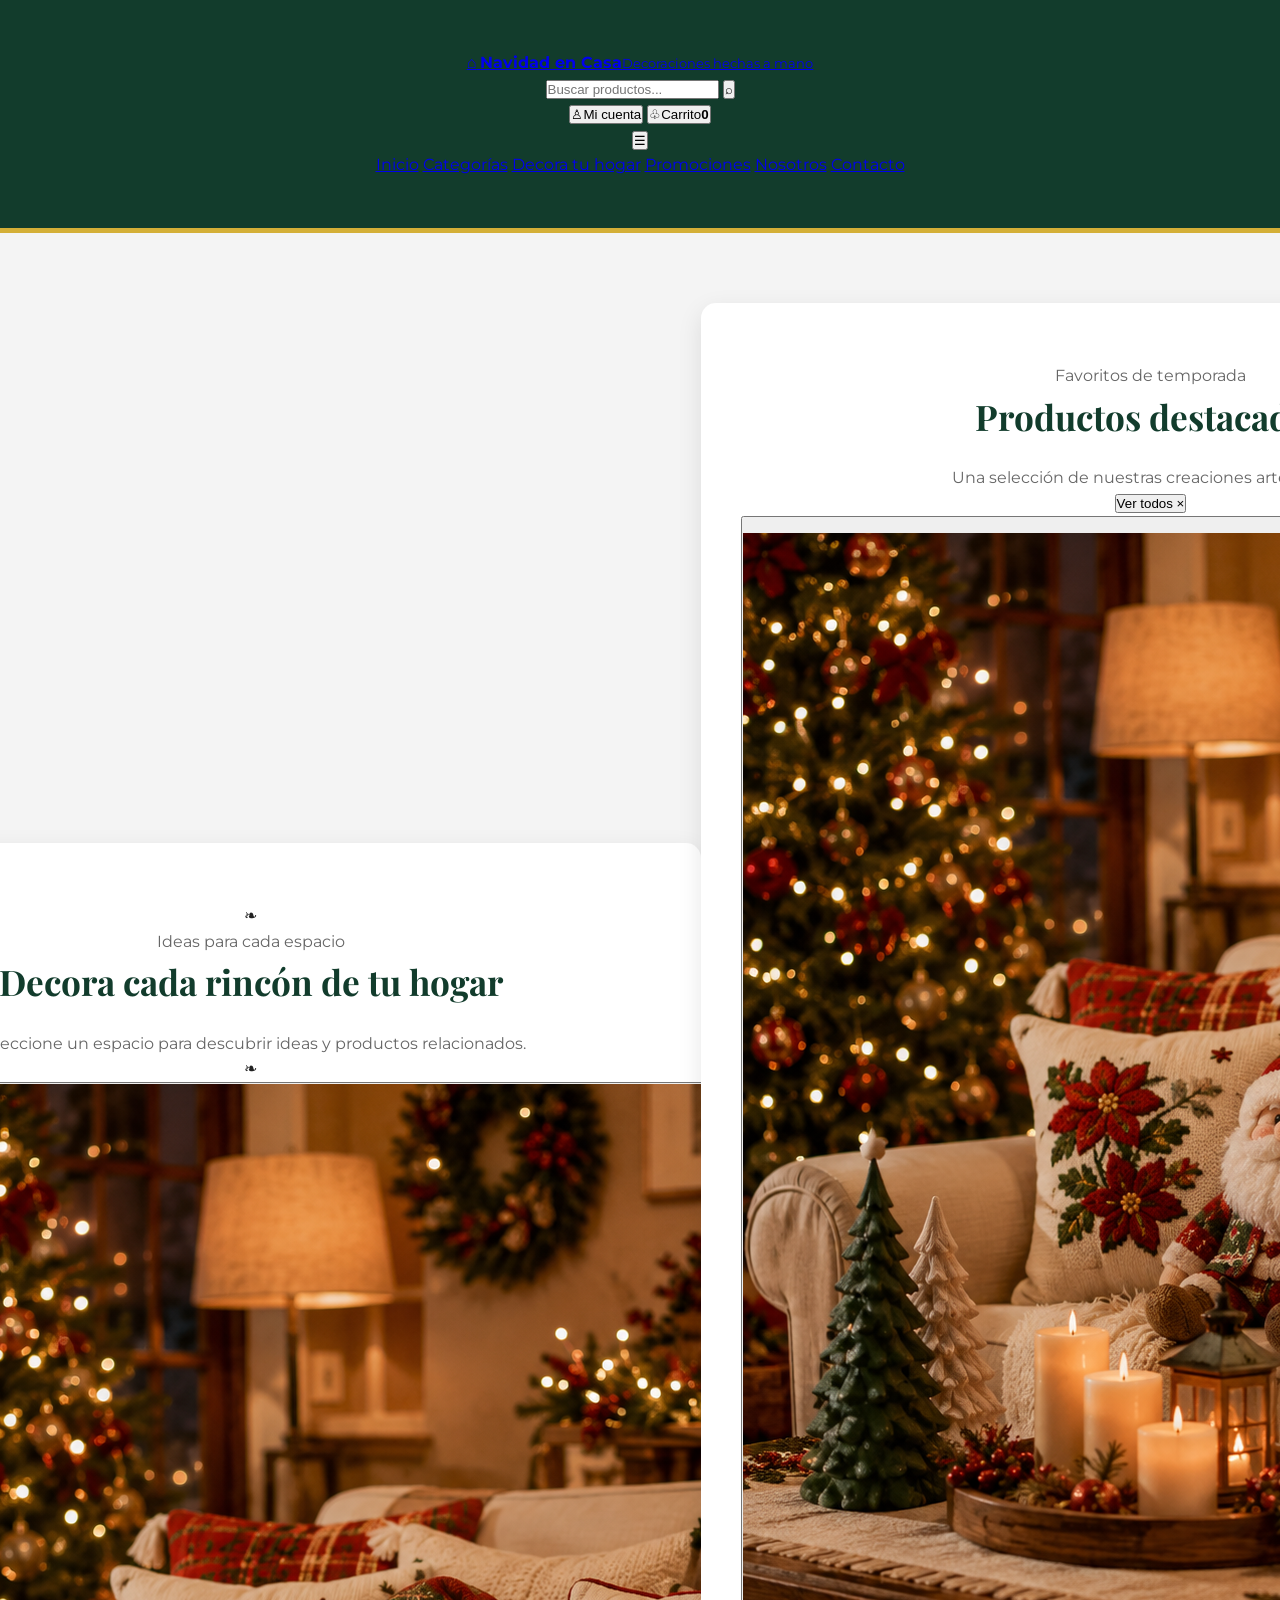
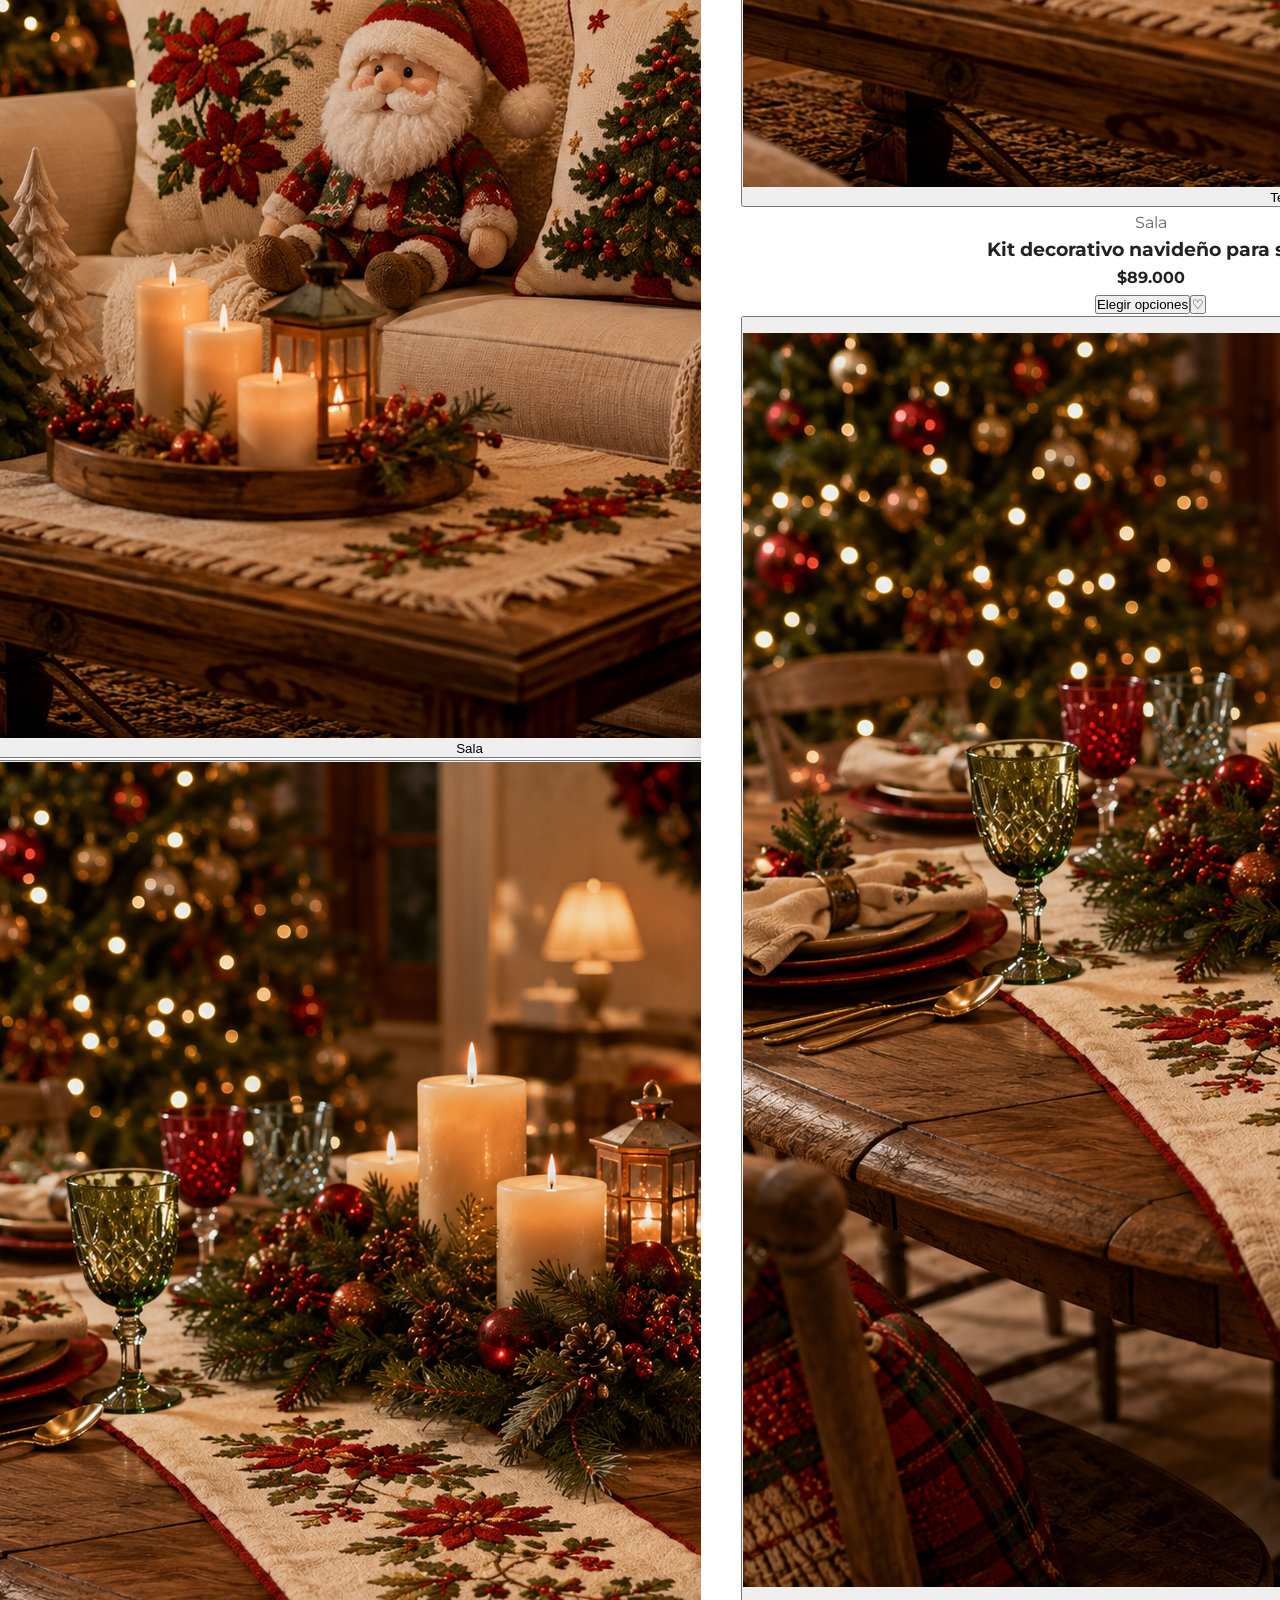
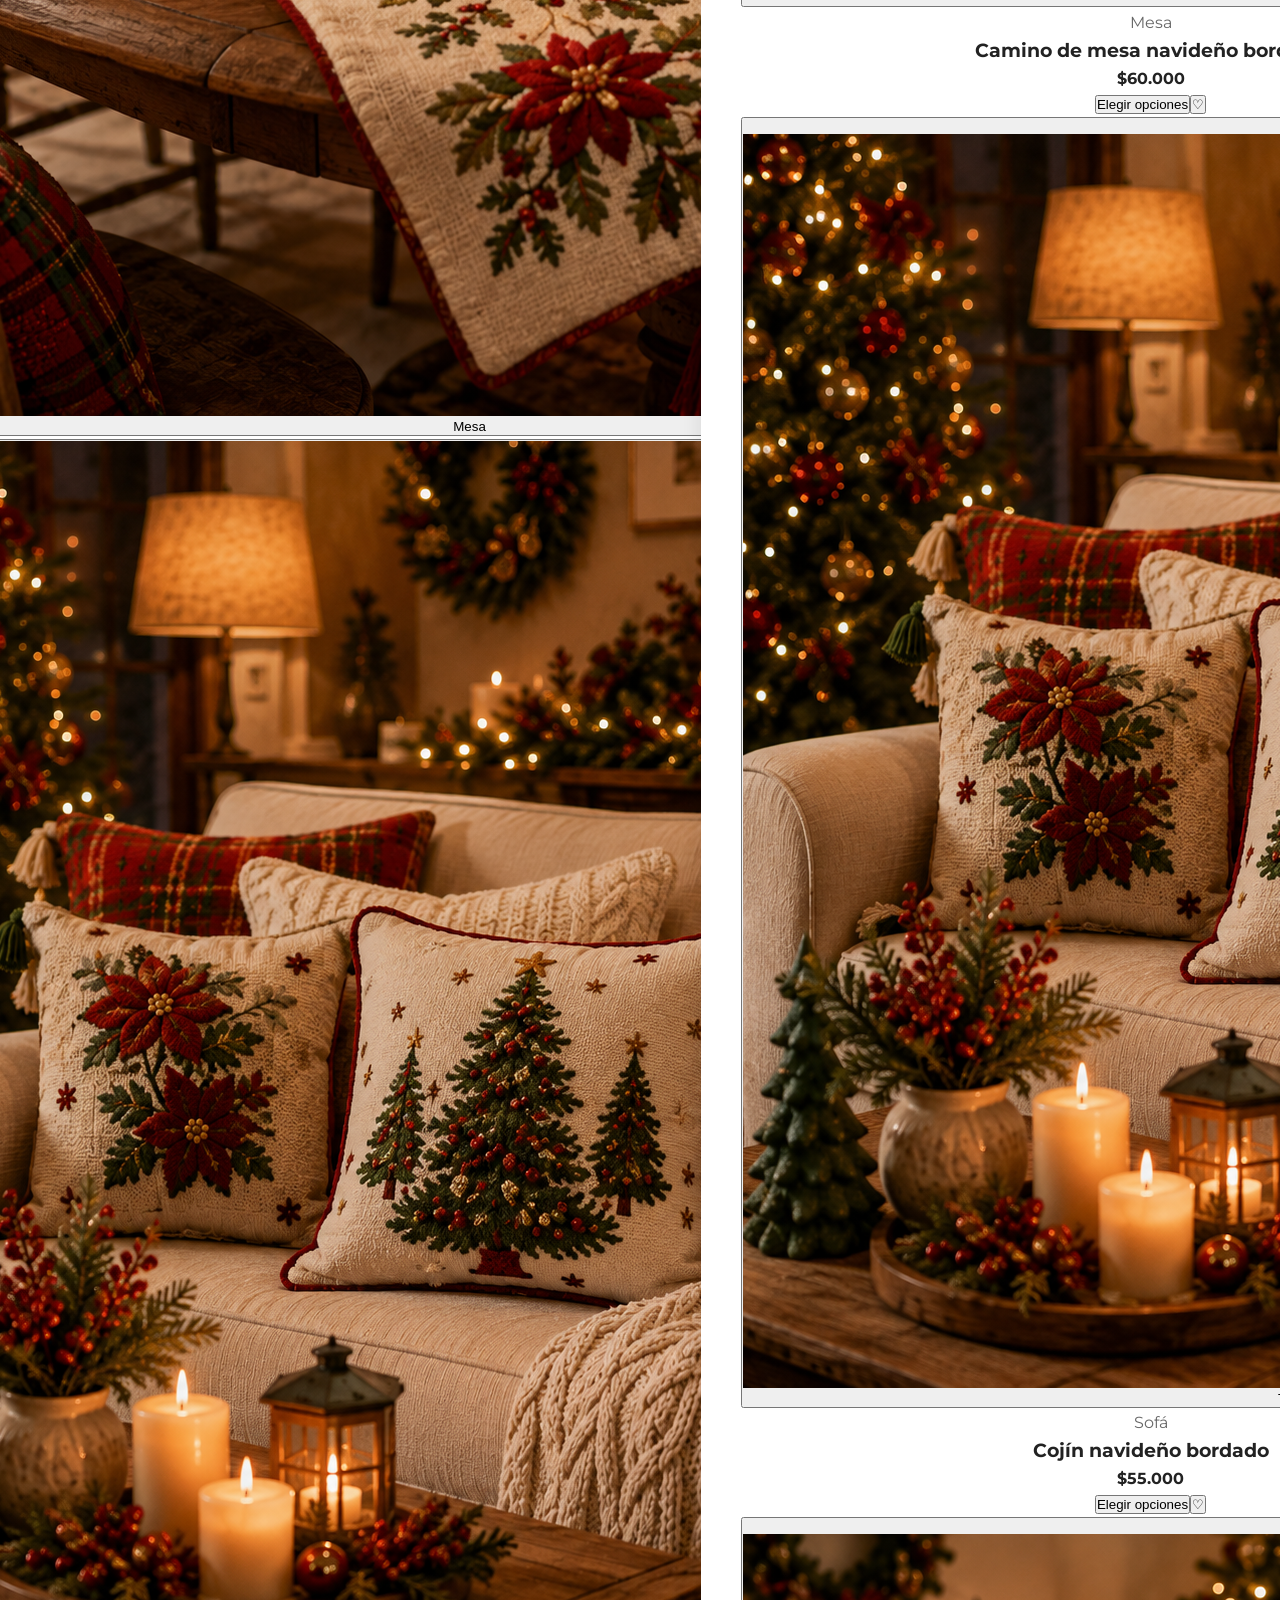
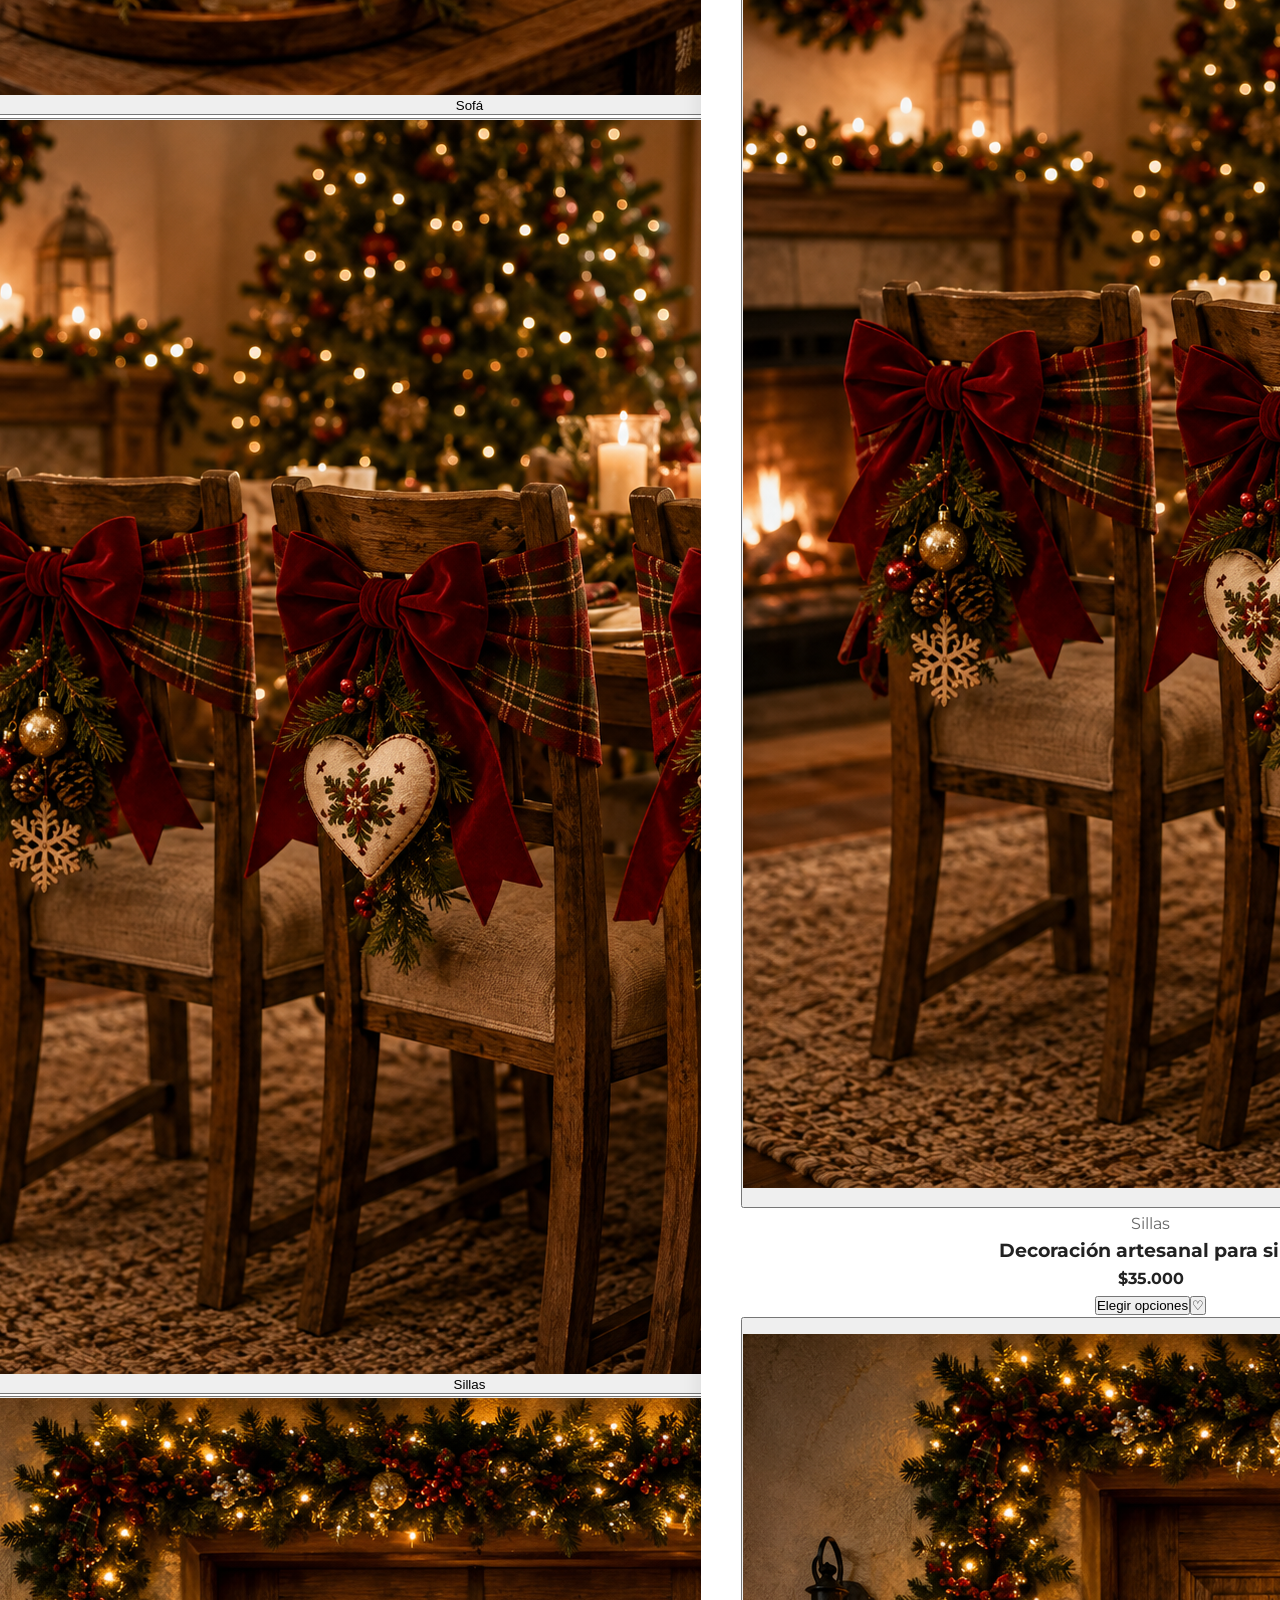
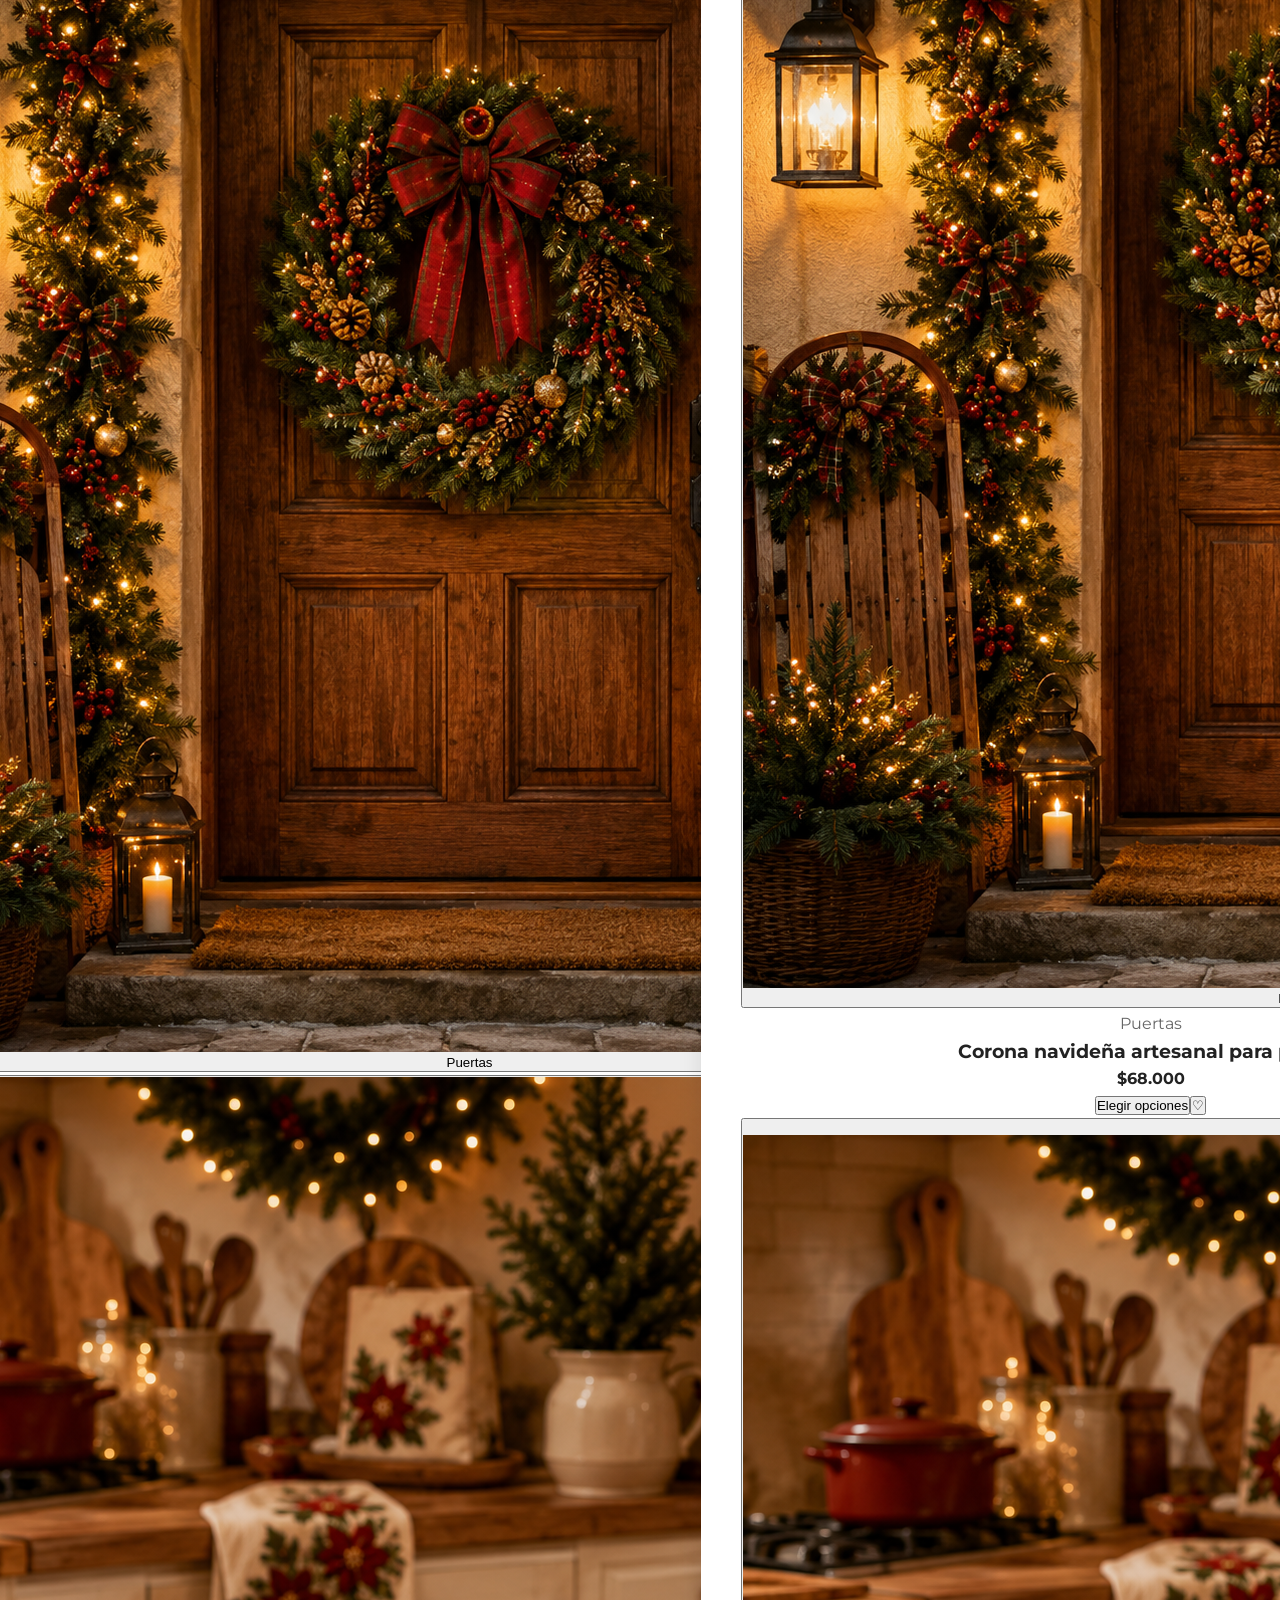
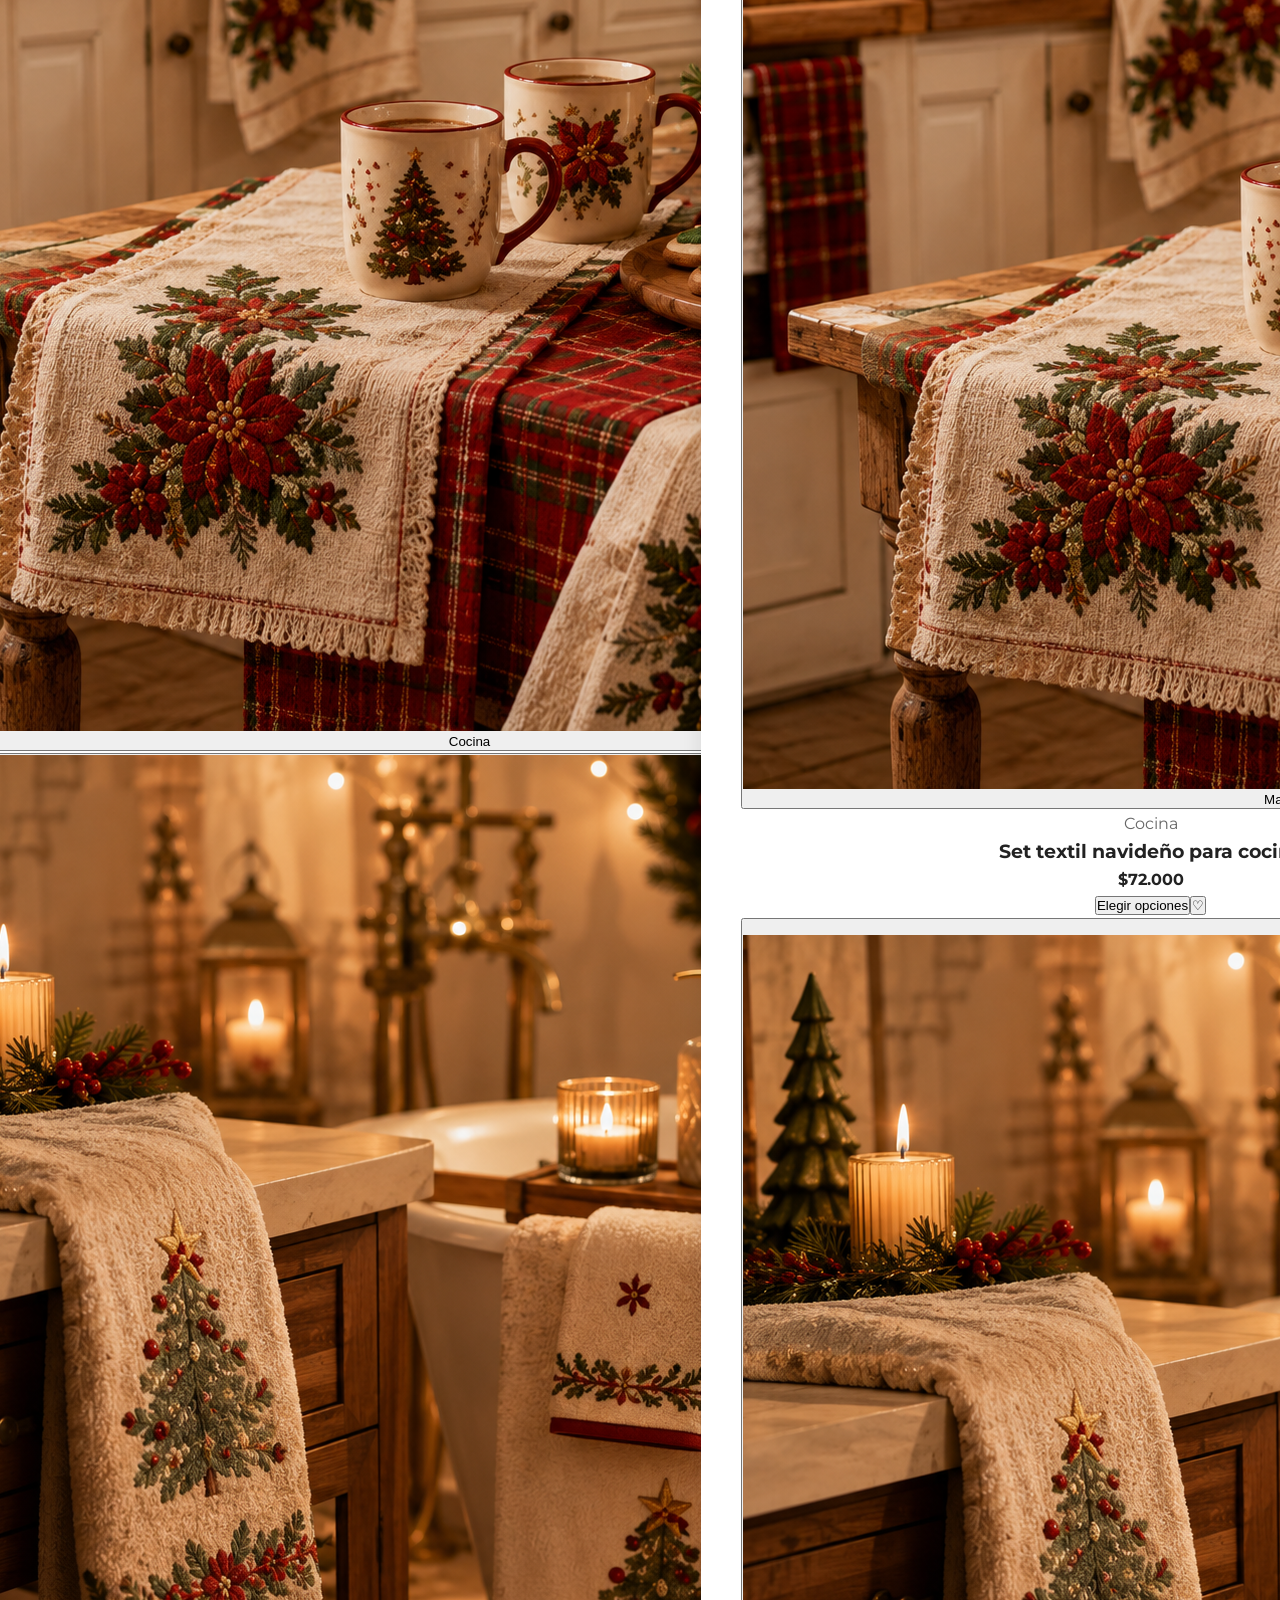
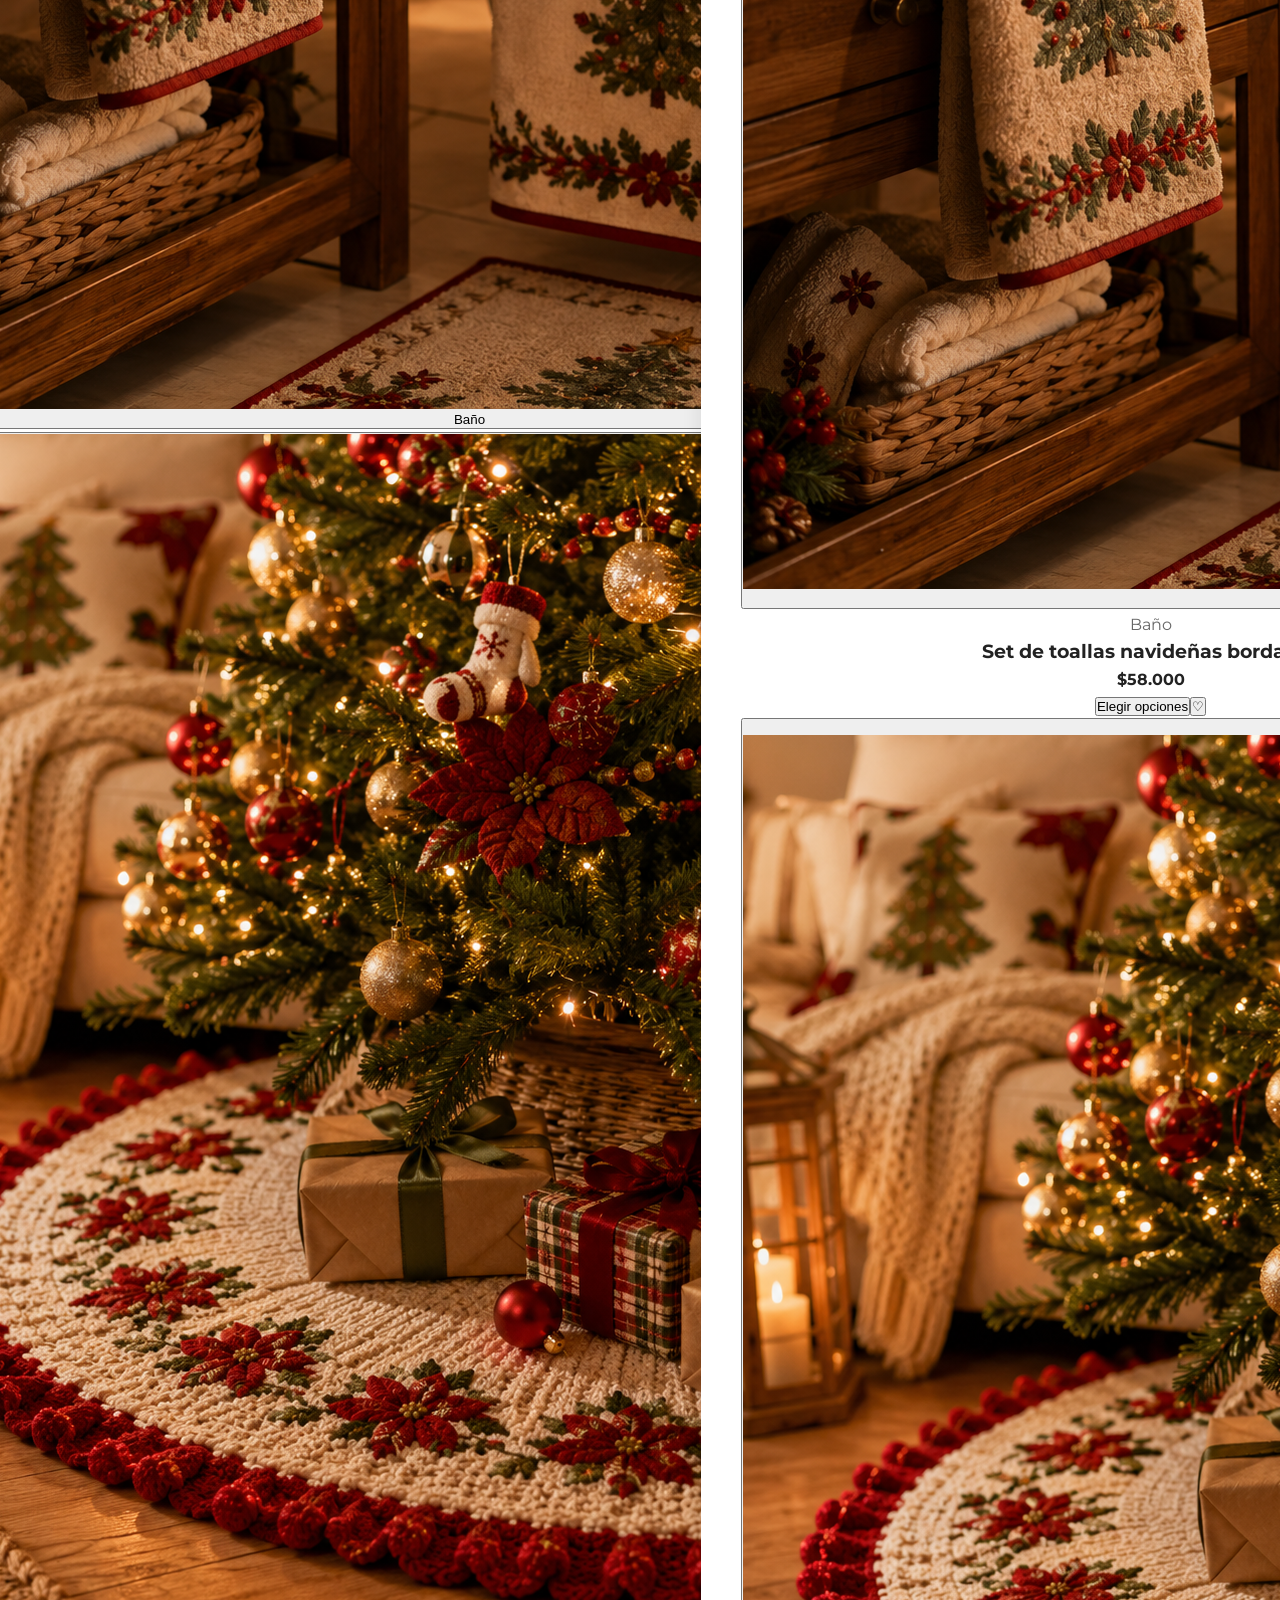
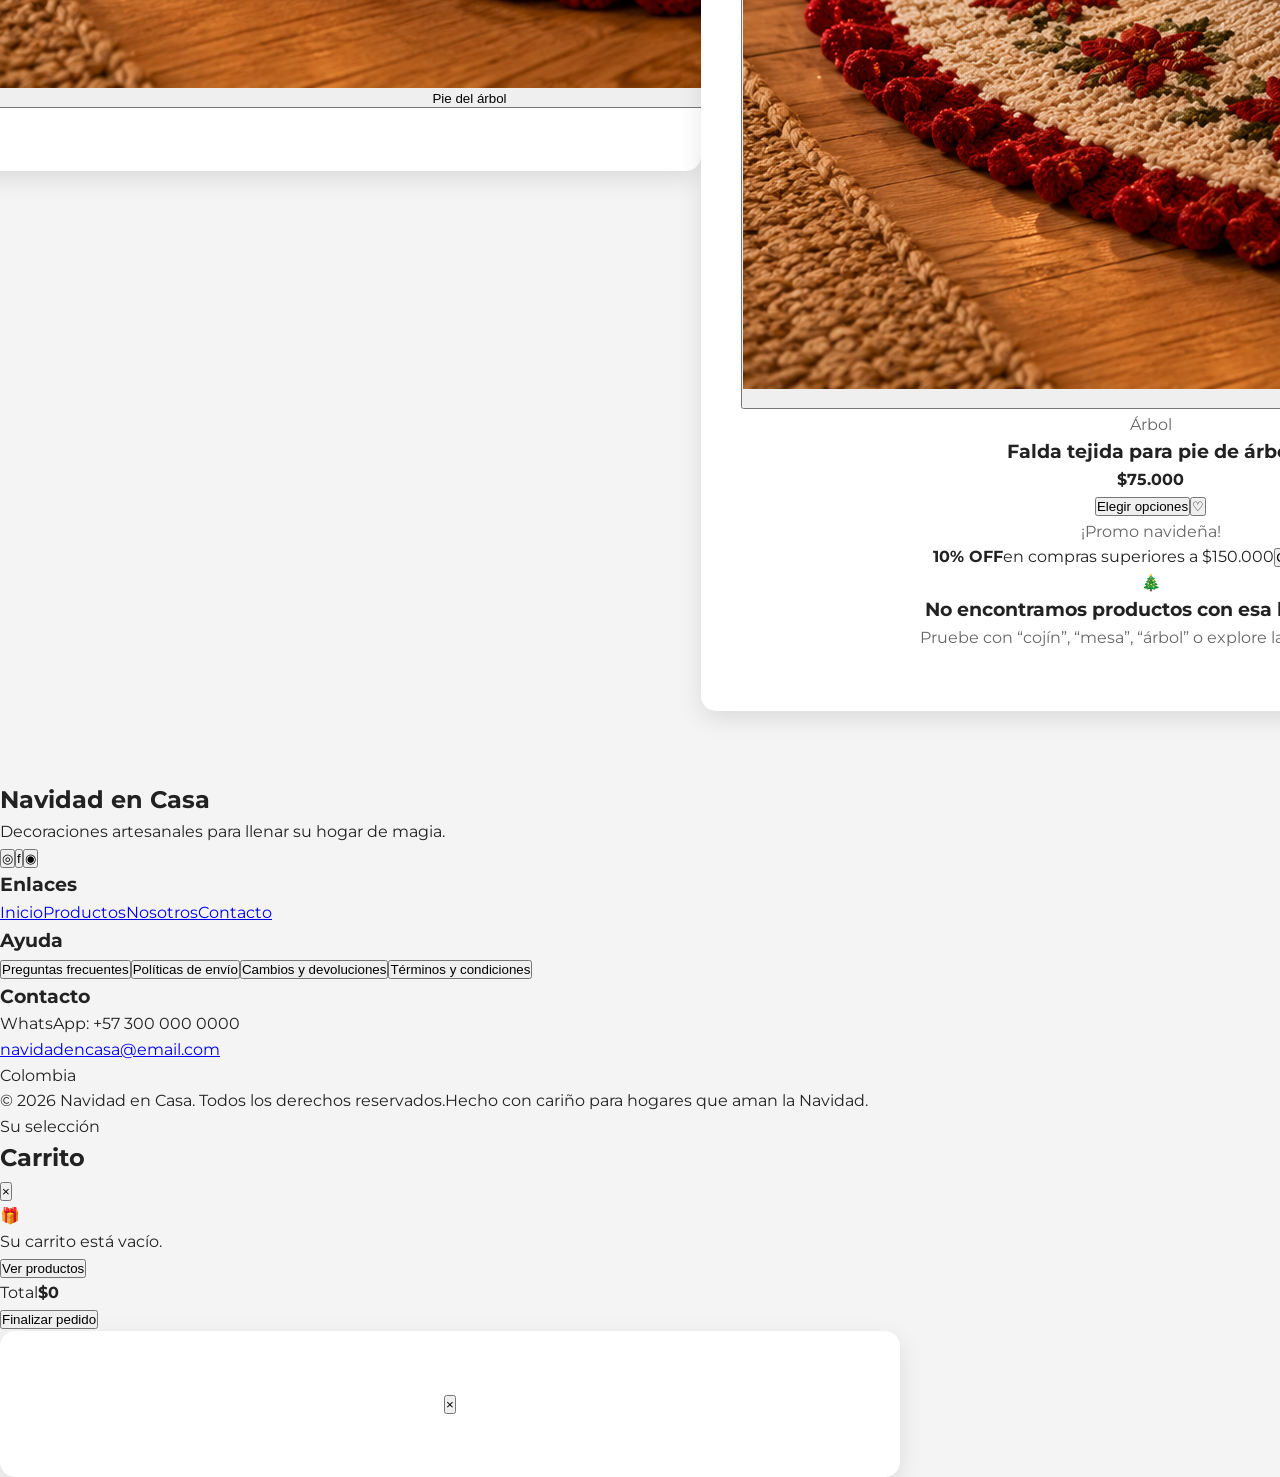
==== commit 695529ef: "feat: usar imágenes locales y preparar variantes de productos" ====
--- a/index.html
+++ b/index.html
@@ -7,8 +7,9 @@
   <title>Navidad en Casa | Decoraciones artesanales</title>
   <link rel="preconnect" href="https://fonts.googleapis.com">
   <link rel="preconnect" href="https://fonts.gstatic.com" crossorigin>
-  <link href="https://fonts.googleapis.com/css2?family=DM+Sans:wght@400;500;600;700;800&family=Great+Vibes&display=swap" rel="stylesheet">
+  <link href="https://fonts.googleapis.com/css2?family=DM+Sans:wght@400;500;600;700;800&family=Great+Vibes&family=Playfair+Display:wght@600;700&display=swap" rel="stylesheet">
   <link rel="stylesheet" href="css/styles.css">
+  <link rel="stylesheet" href="css/product-customizer.css">
 </head>
 <body>
   <header class="site-header">
@@ -25,9 +26,7 @@
 
       <div class="header-actions">
         <button class="header-action action-button" id="accountButton" type="button" aria-label="Mi cuenta">♙<span>Mi cuenta</span></button>
-        <button class="header-action action-button cart-link" id="cartButton" type="button" aria-label="Abrir carrito">
-          ♧<span>Carrito</span><b id="cartCount">0</b>
-        </button>
+        <button class="header-action action-button cart-link" id="cartButton" type="button" aria-label="Abrir carrito">♧<span>Carrito</span><b id="cartCount">0</b></button>
       </div>
     </div>
 
@@ -72,19 +71,23 @@
       <div class="container">
         <div class="section-heading">
           <span class="ornament">❧</span>
-          <div><p class="section-kicker">Ideas para cada espacio</p><h2>Decora cada rincón de tu hogar</h2><p class="section-description">Seleccione un espacio para descubrir ideas y productos relacionados.</p></div>
+          <div>
+            <p class="section-kicker">Ideas para cada espacio</p>
+            <h2>Decora cada rincón de tu hogar</h2>
+            <p class="section-description">Seleccione un espacio para descubrir ideas y productos relacionados.</p>
+          </div>
           <span class="ornament">❧</span>
         </div>
 
         <div class="categories-grid">
-          <button class="category-card category-filter" type="button" data-category="sala"><span class="category-art art-sala">🛋️</span><span>Sala</span></button>
-          <button class="category-card category-filter" type="button" data-category="mesa"><span class="category-art art-mesa">🕯️</span><span>Mesa</span></button>
-          <button class="category-card category-filter" type="button" data-category="sofa"><span class="category-art art-sofa">🧵</span><span>Sofá</span></button>
-          <button class="category-card category-filter" type="button" data-category="sillas"><span class="category-art art-sillas">🎀</span><span>Sillas</span></button>
-          <button class="category-card category-filter" type="button" data-category="puertas"><span class="category-art art-puertas">🎄</span><span>Puertas</span></button>
-          <button class="category-card category-filter" type="button" data-category="cocina"><span class="category-art art-cocina">🍪</span><span>Cocina</span></button>
-          <button class="category-card category-filter" type="button" data-category="bano"><span class="category-art art-bano">🧺</span><span>Baño</span></button>
-          <button class="category-card category-filter" type="button" data-category="arbol"><span class="category-art art-arbol">🎄</span><span>Pie del árbol</span></button>
+          <button class="category-card category-filter" type="button" data-category="sala"><img src="assets/images/sala-navidad.png" alt="Decoración navideña artesanal para sala"><span>Sala</span></button>
+          <button class="category-card category-filter" type="button" data-category="mesa"><img src="assets/images/mesa-navidad.png" alt="Mesa navideña decorada artesanalmente"><span>Mesa</span></button>
+          <button class="category-card category-filter" type="button" data-category="sofa"><img src="assets/images/sofa-navidad.png" alt="Sofá con cojines navideños bordados"><span>Sofá</span></button>
+          <button class="category-card category-filter" type="button" data-category="sillas"><img src="assets/images/sillas-navidad.png" alt="Sillas de comedor decoradas para Navidad"><span>Sillas</span></button>
+          <button class="category-card category-filter" type="button" data-category="puertas"><img src="assets/images/puerta-navidad.png" alt="Puerta decorada con corona navideña"><span>Puertas</span></button>
+          <button class="category-card category-filter" type="button" data-category="cocina"><img src="assets/images/cocina-navidad.png" alt="Cocina con textiles navideños artesanales"><span>Cocina</span></button>
+          <button class="category-card category-filter" type="button" data-category="bano"><img src="assets/images/bano-navidad.png" alt="Baño decorado con textiles navideños"><span>Baño</span></button>
+          <button class="category-card category-filter" type="button" data-category="arbol"><img src="assets/images/pie-arbol-navidad.png" alt="Pie de árbol con falda navideña artesanal"><span>Pie del árbol</span></button>
         </div>
       </div>
     </section>
@@ -92,45 +95,52 @@
     <section class="section featured-section" id="productos">
       <div class="container">
         <div class="products-heading-row">
-          <div class="section-heading simple"><div><p class="section-kicker">Favoritos de temporada</p><h2>Productos destacados</h2><p class="section-description" id="filterLabel">Una selección de nuestras creaciones artesanales.</p></div></div>
+          <div class="section-heading simple">
+            <div><p class="section-kicker">Favoritos de temporada</p><h2>Productos destacados</h2><p class="section-description" id="filterLabel">Una selección de nuestras creaciones artesanales.</p></div>
+          </div>
           <button class="clear-filter hidden" id="clearFilter" type="button">Ver todos ×</button>
         </div>
 
         <div class="products-layout">
           <div class="products-grid" id="featuredProducts">
-            <article class="product-card" data-id="snowman" data-name="Muñeco de nieve tejido a mano" data-category="sala" data-price="45000" data-art="☃️">
-              <button class="product-visual open-product" type="button" aria-label="Ver muñeco de nieve tejido a mano">
-                <span class="badge">Artesanal</span><span class="product-art product-art-snowman">☃️</span><span class="handmade-detail">Tejido · Hecho a mano</span>
-              </button>
-              <div class="product-info"><p class="product-category">Sala</p><h3>Muñeco de nieve tejido a mano</h3><strong>$45.000</strong><div class="product-actions"><button class="btn btn-small add-cart" type="button">Agregar</button><button class="icon-btn open-product" type="button" aria-label="Ver detalles">♡</button></div></div>
+            <article class="product-card" data-id="kit-sala" data-name="Kit decorativo navideño para sala" data-category="sala" data-price="89000" data-image="assets/images/sala-navidad.png">
+              <button class="product-visual open-product" type="button"><span class="badge">Artesanal</span><img src="assets/images/sala-navidad.png" alt="Kit decorativo navideño para sala"><span class="handmade-detail">Textiles · Detalles hechos a mano</span></button>
+              <div class="product-info"><p class="product-category">Sala</p><h3>Kit decorativo navideño para sala</h3><strong>$89.000</strong><div class="product-actions"><button class="btn btn-small open-product" type="button">Elegir opciones</button><button class="icon-btn open-product" type="button" aria-label="Ver detalles">♡</button></div></div>
             </article>
 
-            <article class="product-card" data-id="centerpiece" data-name="Centro de mesa navideño" data-category="mesa" data-price="65000" data-art="🕯️">
-              <button class="product-visual open-product" type="button" aria-label="Ver centro de mesa navideño">
-                <span class="badge">Nuevo</span><span class="product-art product-art-centerpiece">🕯️</span><span class="handmade-detail">Velas · Pino · Detalles rojos</span>
-              </button>
-              <div class="product-info"><p class="product-category">Mesa</p><h3>Centro de mesa navideño</h3><strong>$65.000</strong><div class="product-actions"><button class="btn btn-small add-cart" type="button">Agregar</button><button class="icon-btn open-product" type="button" aria-label="Ver detalles">♡</button></div></div>
+            <article class="product-card" data-id="camino-mesa" data-name="Camino de mesa navideño bordado" data-category="mesa" data-price="60000" data-image="assets/images/mesa-navidad.png">
+              <button class="product-visual open-product" type="button"><span class="badge">Nuevo</span><img src="assets/images/mesa-navidad.png" alt="Camino de mesa navideño bordado"><span class="handmade-detail">Bordado · Acabado artesanal</span></button>
+              <div class="product-info"><p class="product-category">Mesa</p><h3>Camino de mesa navideño bordado</h3><strong>$60.000</strong><div class="product-actions"><button class="btn btn-small open-product" type="button">Elegir opciones</button><button class="icon-btn open-product" type="button" aria-label="Ver detalles">♡</button></div></div>
             </article>
 
-            <article class="product-card" data-id="cushion" data-name="Cojín navideño bordado" data-category="sofa" data-price="55000" data-art="🧵">
-              <button class="product-visual open-product" type="button" aria-label="Ver cojín navideño bordado">
-                <span class="badge">Favorito</span><span class="product-art product-art-cushion"><span>🎄</span></span><span class="handmade-detail">Bordado · Tela suave</span>
-              </button>
-              <div class="product-info"><p class="product-category">Sofá</p><h3>Cojín navideño bordado</h3><strong>$55.000</strong><div class="product-actions"><button class="btn btn-small add-cart" type="button">Agregar</button><button class="icon-btn open-product" type="button" aria-label="Ver detalles">♡</button></div></div>
+            <article class="product-card" data-id="cojin" data-name="Cojín navideño bordado" data-category="sofa" data-price="55000" data-image="assets/images/sofa-navidad.png">
+              <button class="product-visual open-product" type="button"><span class="badge">Favorito</span><img src="assets/images/sofa-navidad.png" alt="Cojín navideño bordado"><span class="handmade-detail">Tela suave · Bordado navideño</span></button>
+              <div class="product-info"><p class="product-category">Sofá</p><h3>Cojín navideño bordado</h3><strong>$55.000</strong><div class="product-actions"><button class="btn btn-small open-product" type="button">Elegir opciones</button><button class="icon-btn open-product" type="button" aria-label="Ver detalles">♡</button></div></div>
             </article>
 
-            <article class="product-card" data-id="runner" data-name="Camino de mesa navideño" data-category="mesa" data-price="60000" data-art="🎁">
-              <button class="product-visual open-product" type="button" aria-label="Ver camino de mesa navideño">
-                <span class="badge">Artesanal</span><span class="product-art product-art-runner">❄ ✦ ❄</span><span class="handmade-detail">Textil · Bordado navideño</span>
-              </button>
-              <div class="product-info"><p class="product-category">Mesa</p><h3>Camino de mesa navideño</h3><strong>$60.000</strong><div class="product-actions"><button class="btn btn-small add-cart" type="button">Agregar</button><button class="icon-btn open-product" type="button" aria-label="Ver detalles">♡</button></div></div>
+            <article class="product-card" data-id="silla" data-name="Decoración artesanal para silla" data-category="sillas" data-price="35000" data-image="assets/images/sillas-navidad.png">
+              <button class="product-visual open-product" type="button"><span class="badge">Especial</span><img src="assets/images/sillas-navidad.png" alt="Decoración artesanal para silla"><span class="handmade-detail">Moños · Textil · Adornos</span></button>
+              <div class="product-info"><p class="product-category">Sillas</p><h3>Decoración artesanal para silla</h3><strong>$35.000</strong><div class="product-actions"><button class="btn btn-small open-product" type="button">Elegir opciones</button><button class="icon-btn open-product" type="button" aria-label="Ver detalles">♡</button></div></div>
             </article>
 
-            <article class="product-card" data-id="tree-skirt" data-name="Falda tejida para pie de árbol" data-category="arbol" data-price="75000" data-art="🎄">
-              <button class="product-visual open-product" type="button" aria-label="Ver falda tejida para pie de árbol">
-                <span class="badge">Especial</span><span class="product-art product-art-tree">🎄</span><span class="handmade-detail">Tejida · Acabado festivo</span>
-              </button>
-              <div class="product-info"><p class="product-category">Árbol</p><h3>Falda tejida para pie de árbol</h3><strong>$75.000</strong><div class="product-actions"><button class="btn btn-small add-cart" type="button">Agregar</button><button class="icon-btn open-product" type="button" aria-label="Ver detalles">♡</button></div></div>
+            <article class="product-card" data-id="corona" data-name="Corona navideña artesanal para puerta" data-category="puertas" data-price="68000" data-image="assets/images/puerta-navidad.png">
+              <button class="product-visual open-product" type="button"><span class="badge">Clásico</span><img src="assets/images/puerta-navidad.png" alt="Corona navideña artesanal para puerta"><span class="handmade-detail">Pino · Moño · Detalles dorados</span></button>
+              <div class="product-info"><p class="product-category">Puertas</p><h3>Corona navideña artesanal para puerta</h3><strong>$68.000</strong><div class="product-actions"><button class="btn btn-small open-product" type="button">Elegir opciones</button><button class="icon-btn open-product" type="button" aria-label="Ver detalles">♡</button></div></div>
+            </article>
+
+            <article class="product-card" data-id="cocina" data-name="Set textil navideño para cocina" data-category="cocina" data-price="72000" data-image="assets/images/cocina-navidad.png">
+              <button class="product-visual open-product" type="button"><span class="badge">Hecho a mano</span><img src="assets/images/cocina-navidad.png" alt="Set textil navideño para cocina"><span class="handmade-detail">Mantel · Toallas · Detalles bordados</span></button>
+              <div class="product-info"><p class="product-category">Cocina</p><h3>Set textil navideño para cocina</h3><strong>$72.000</strong><div class="product-actions"><button class="btn btn-small open-product" type="button">Elegir opciones</button><button class="icon-btn open-product" type="button" aria-label="Ver detalles">♡</button></div></div>
+            </article>
+
+            <article class="product-card" data-id="bano" data-name="Set de toallas navideñas bordadas" data-category="bano" data-price="58000" data-image="assets/images/bano-navidad.png">
+              <button class="product-visual open-product" type="button"><span class="badge">Nuevo</span><img src="assets/images/bano-navidad.png" alt="Set de toallas navideñas bordadas"><span class="handmade-detail">Algodón · Bordado artesanal</span></button>
+              <div class="product-info"><p class="product-category">Baño</p><h3>Set de toallas navideñas bordadas</h3><strong>$58.000</strong><div class="product-actions"><button class="btn btn-small open-product" type="button">Elegir opciones</button><button class="icon-btn open-product" type="button" aria-label="Ver detalles">♡</button></div></div>
+            </article>
+
+            <article class="product-card" data-id="pie-arbol" data-name="Falda tejida para pie de árbol" data-category="arbol" data-price="75000" data-image="assets/images/pie-arbol-navidad.png">
+              <button class="product-visual open-product" type="button"><span class="badge">Artesanal</span><img src="assets/images/pie-arbol-navidad.png" alt="Falda tejida para pie de árbol"><span class="handmade-detail">Tejida · Acabado festivo</span></button>
+              <div class="product-info"><p class="product-category">Árbol</p><h3>Falda tejida para pie de árbol</h3><strong>$75.000</strong><div class="product-actions"><button class="btn btn-small open-product" type="button">Elegir opciones</button><button class="icon-btn open-product" type="button" aria-label="Ver detalles">♡</button></div></div>
             </article>
           </div>
 
@@ -152,7 +162,7 @@
 
   <footer class="site-footer" id="contacto">
     <div class="container footer-grid">
-      <div class="footer-brand"><h2>Navidad en Casa</h2><p>Decoraciones artesanales para llenar su hogar de magia.</p><div class="socials"><button class="social-button coming-soon" type="button" data-label="Instagram" aria-label="Instagram">◎</button><button class="social-button coming-soon" type="button" data-label="Facebook" aria-label="Facebook">f</button><button class="social-button" id="whatsappButton" type="button" aria-label="WhatsApp">◉</button></div></div>
+      <div class="footer-brand"><h2>Navidad en Casa</h2><p>Decoraciones artesanales para llenar su hogar de magia.</p><div class="socials"><button class="social-button coming-soon" type="button" data-label="Instagram">◎</button><button class="social-button coming-soon" type="button" data-label="Facebook">f</button><button class="social-button" id="whatsappButton" type="button">◉</button></div></div>
       <div><h3>Enlaces</h3><a class="js-scroll" href="#inicio">Inicio</a><a class="js-scroll" href="#productos">Productos</a><a class="js-scroll" href="#nosotros">Nosotros</a><a class="js-scroll" href="#contacto">Contacto</a></div>
       <div><h3>Ayuda</h3><button class="footer-action info-link" type="button" data-info="faq">Preguntas frecuentes</button><button class="footer-action info-link" type="button" data-info="shipping">Políticas de envío</button><button class="footer-action info-link" type="button" data-info="returns">Cambios y devoluciones</button><button class="footer-action info-link" type="button" data-info="terms">Términos y condiciones</button></div>
       <div><h3>Contacto</h3><p>WhatsApp: +57 300 000 0000</p><a href="mailto:navidadencasa@email.com">navidadencasa@email.com</a><p>Colombia</p></div>
@@ -162,7 +172,7 @@
 
   <div class="drawer-backdrop" id="drawerBackdrop"></div>
   <aside class="cart-drawer" id="cartDrawer" aria-hidden="true">
-    <div class="drawer-header"><div><p class="section-kicker">Su selección</p><h2>Carrito</h2></div><button class="close-button" id="closeCart" type="button" aria-label="Cerrar carrito">×</button></div>
+    <div class="drawer-header"><div><p class="section-kicker">Su selección</p><h2>Carrito</h2></div><button class="close-button" id="closeCart" type="button">×</button></div>
     <div class="cart-items" id="cartItems"></div>
     <div class="cart-empty" id="cartEmpty"><span>🎁</span><p>Su carrito está vacío.</p><button class="btn btn-primary" id="startShopping" type="button">Ver productos</button></div>
     <div class="cart-summary" id="cartSummary"><div><span>Total</span><strong id="cartTotal">$0</strong></div><button class="btn btn-primary full-width" id="checkoutButton" type="button">Finalizar pedido</button></div>
@@ -170,11 +180,11 @@
 
   <div class="modal-backdrop" id="modalBackdrop"></div>
   <section class="modal" id="appModal" role="dialog" aria-modal="true" aria-hidden="true" aria-labelledby="modalTitle">
-    <button class="close-button modal-close" id="closeModal" type="button" aria-label="Cerrar">×</button>
+    <button class="close-button modal-close" id="closeModal" type="button">×</button>
     <div id="modalContent"></div>
   </section>
 
   <div class="toast" id="toast" role="status" aria-live="polite"></div>
   <script src="js/app.js"></script>
 </body>
-</html>
+</html>
--- a/css/styles.css
+++ b/css/styles.css
@@ -1,859 +1,189 @@
-/* Navidad en Casa - estilos principales */
+/* Estilos generales - Navidad en Casa 
+/* =====================================
+   NAVIDAD EN CASA
+   ESTILOS PRINCIPALES
+===================================== */
+
+@import url('https://fonts.googleapis.com/css2?family=Montserrat:wght@400;500;600;700&family=Playfair+Display:wght@600;700&display=swap');
+
+
+/* =====================================
+   VARIABLES DE COLOR
+===================================== */
 
 :root {
-  --red: #a31515;
-  --red-dark: #7b0e0e;
-  --green: #174d2b;
-  --green-dark: #0f3820;
-  --cream: #fffaf3;
-  --paper: #f7f1e7;
-  --gold: #c79b3b;
-  --ink: #2c2926;
-  --muted: #746e67;
-  --white: #ffffff;
-  --border: #e7ded2;
-  --shadow: 0 14px 35px rgba(51, 34, 16, 0.10);
-  --radius: 18px;
+    --verde: #123c2c;
+    --verde-claro: #1f5a43;
+    --rojo: #b3262d;
+    --rojo-oscuro: #8f1d24;
+    --dorado: #d4af37;
+    --blanco: #ffffff;
+    --gris-claro: #f4f4f4;
+    --gris: #666666;
+    --negro: #222222;
 }
 
+
+/* =====================================
+   CONFIGURACIÓN GENERAL
+===================================== */
+
 * {
-  box-sizing: border-box;
-  margin: 0;
-  padding: 0;
+    margin: 0;
+    padding: 0;
+    box-sizing: border-box;
 }
 
 html {
-  scroll-behavior: smooth;
+    scroll-behavior: smooth;
 }
 
 body {
-  font-family: "DM Sans", Arial, sans-serif;
-  color: var(--ink);
-  background: var(--cream);
-  line-height: 1.6;
+    font-family: 'Montserrat', sans-serif;
+    background-color: var(--gris-claro);
+    color: var(--negro);
+    line-height: 1.6;
 }
 
-img {
-  width: 100%;
-  display: block;
+
+/* =====================================
+   ENCABEZADO
+===================================== */
+
+header {
+    background-color: var(--verde);
+
+    color: var(--blanco);
+
+    text-align: center;
+
+    padding: 50px 20px;
+
+    border-bottom: 5px solid var(--dorado);
 }
 
-a {
-  color: inherit;
-  text-decoration: none;
+header h1 {
+    font-family: 'Playfair Display', serif;
+
+    font-size: 3rem;
+
+    color: var(--dorado);
+
+    margin-bottom: 10px;
 }
 
-button,
-input {
-  font: inherit;
+header p {
+    font-size: 1.1rem;
+
+    color: var(--blanco);
 }
 
-button {
-  cursor: pointer;
+
+/* =====================================
+   CONTENIDO PRINCIPAL
+===================================== */
+
+main {
+    min-height: 500px;
+
+    padding: 70px 20px;
+
+    display: flex;
+
+    justify-content: center;
+
+    align-items: center;
 }
 
-.container {
-  width: min(1180px, calc(100% - 32px));
-  margin-inline: auto;
+
+/* =====================================
+   SECCIÓN PRINCIPAL
+===================================== */
+
+section {
+    background-color: var(--blanco);
+
+    max-width: 900px;
+
+    width: 100%;
+
+    padding: 60px 40px;
+
+    text-align: center;
+
+    border-radius: 15px;
+
+    box-shadow: 0 8px 25px rgba(0, 0, 0, 0.10);
 }
 
-.site-header {
-  position: sticky;
-  top: 0;
-  z-index: 1000;
-  background: rgba(255, 250, 243, 0.96);
-  backdrop-filter: blur(12px);
-  box-shadow: 0 4px 20px rgba(60, 40, 20, 0.08);
+section h2 {
+    font-family: 'Playfair Display', serif;
+
+    font-size: 2.2rem;
+
+    color: var(--verde);
+
+    margin-bottom: 20px;
 }
 
-.topbar {
-  min-height: 88px;
-  display: grid;
-  grid-template-columns: 1fr minmax(280px, 420px) auto;
-  align-items: center;
-  gap: 28px;
+section p {
+    color: var(--gris);
+
+    font-size: 1rem;
+
+    max-width: 700px;
+
+    margin: 0 auto;
 }
 
-.brand {
-  display: inline-flex;
-  align-items: center;
-  gap: 10px;
+
+/* =====================================
+   DISEÑO RESPONSIVE
+===================================== */
+
+@media (max-width: 768px) {
+
+    header {
+        padding: 40px 15px;
+    }
+
+    header h1 {
+        font-size: 2.3rem;
+    }
+
+    header p {
+        font-size: 0.95rem;
+    }
+
+    main {
+        padding: 40px 15px;
+    }
+
+    section {
+        padding: 40px 25px;
+    }
+
+    section h2 {
+        font-size: 1.7rem;
+    }
 }
 
-.brand-icon {
-  width: 44px;
-  height: 44px;
-  display: grid;
-  place-items: center;
-  border-radius: 14px;
-  color: var(--white);
-  background: linear-gradient(145deg, var(--green), var(--green-dark));
-  font-size: 1.5rem;
-}
 
-.brand strong {
-  display: block;
-  color: var(--red);
-  font-size: 1.15rem;
-}
+/* =====================================
+   CELULARES PEQUEÑOS
+===================================== */
 
-.brand small {
-  color: var(--muted);
-  font-size: 0.75rem;
-}
+@media (max-width: 480px) {
 
-.search-box {
-  display: flex;
-  border: 1px solid var(--border);
-  border-radius: 999px;
-  background: var(--white);
-  overflow: hidden;
-}
+    header h1 {
+        font-size: 2rem;
+    }
 
-.search-box input {
-  width: 100%;
-  padding: 12px 16px;
-  border: 0;
-  outline: 0;
-  background: transparent;
-}
+    section {
+        padding: 30px 20px;
+    }
 
-.search-box button {
-  width: 50px;
-  border: 0;
-  background: transparent;
-  color: var(--green);
-  font-size: 1.2rem;
-}
-
-.header-actions {
-  display: flex;
-  align-items: center;
-  gap: 18px;
-}
-
-.header-action {
-  position: relative;
-  display: grid;
-  place-items: center;
-  gap: 2px;
-  font-size: 1.15rem;
-}
-
-.header-action span {
-  font-size: 0.72rem;
-}
-
-.cart-link b {
-  position: absolute;
-  top: -4px;
-  right: -8px;
-  min-width: 18px;
-  height: 18px;
-  display: grid;
-  place-items: center;
-  border-radius: 999px;
-  color: var(--white);
-  background: var(--red);
-  font-size: 0.65rem;
-}
-
-.main-nav {
-  background: linear-gradient(90deg, var(--red-dark), var(--red));
-  color: var(--white);
-}
-
-.nav-content {
-  min-height: 48px;
-  display: flex;
-  align-items: center;
-}
-
-.nav-links {
-  width: 100%;
-  display: flex;
-  align-items: center;
-  justify-content: center;
-  gap: 10px;
-}
-
-.nav-links a {
-  padding: 14px 20px;
-  font-size: 0.85rem;
-  font-weight: 700;
-  text-transform: uppercase;
-  letter-spacing: 0.03em;
-  transition: background 0.2s ease;
-}
-
-.nav-links a:hover,
-.nav-links a.active {
-  background: rgba(255, 255, 255, 0.12);
-}
-
-.menu-toggle {
-  display: none;
-  border: 0;
-  color: var(--white);
-  background: transparent;
-  font-size: 1.5rem;
-}
-
-.hero {
-  min-height: 610px;
-  position: relative;
-  display: grid;
-  align-items: center;
-  background:
-    linear-gradient(90deg, rgba(33, 15, 10, 0.82) 0%, rgba(33, 15, 10, 0.52) 42%, rgba(33, 15, 10, 0.08) 75%),
-    url("https://images.unsplash.com/photo-1512909006721-3d6018887383?auto=format&fit=crop&w=1800&q=90") center/cover no-repeat;
-}
-
-.hero-overlay {
-  position: absolute;
-  inset: 0;
-  background: linear-gradient(180deg, rgba(0, 0, 0, 0.04), rgba(0, 0, 0, 0.18));
-}
-
-.hero-content {
-  position: relative;
-  z-index: 1;
-}
-
-.hero-copy {
-  max-width: 600px;
-  color: var(--white);
-}
-
-.eyebrow,
-.section-kicker {
-  margin-bottom: 8px;
-  color: var(--gold);
-  font-size: 0.78rem;
-  font-weight: 800;
-  letter-spacing: 0.14em;
-  text-transform: uppercase;
-}
-
-.hero h1 {
-  font-family: "Great Vibes", cursive;
-  font-size: clamp(4rem, 7vw, 7rem);
-  font-weight: 400;
-  line-height: 0.92;
-  text-shadow: 0 4px 30px rgba(0, 0, 0, 0.28);
-}
-
-.hero h1 span {
-  color: #ffe9c0;
-}
-
-.hero-text {
-  max-width: 560px;
-  margin: 26px 0 30px;
-  color: #f8f1e8;
-  font-size: 1.05rem;
-}
-
-.btn {
-  display: inline-flex;
-  justify-content: center;
-  align-items: center;
-  min-height: 46px;
-  padding: 0 22px;
-  border: 0;
-  border-radius: 10px;
-  font-weight: 800;
-  text-transform: uppercase;
-  letter-spacing: 0.03em;
-  transition: transform 0.2s ease, box-shadow 0.2s ease, background 0.2s ease;
-}
-
-.btn:hover {
-  transform: translateY(-2px);
-}
-
-.btn-primary {
-  color: var(--white);
-  background: var(--green);
-  box-shadow: 0 10px 24px rgba(17, 69, 38, 0.28);
-}
-
-.btn-primary:hover {
-  background: var(--green-dark);
-}
-
-.btn-small {
-  min-height: 38px;
-  padding-inline: 16px;
-  color: var(--white);
-  background: var(--red);
-  font-size: 0.72rem;
-}
-
-.btn-light {
-  color: var(--green-dark);
-  background: var(--white);
-}
-
-.trust-strip {
-  background: var(--white);
-  border-bottom: 1px solid var(--border);
-}
-
-.trust-grid {
-  display: grid;
-  grid-template-columns: repeat(4, 1fr);
-}
-
-.trust-item {
-  min-height: 130px;
-  display: flex;
-  align-items: center;
-  gap: 14px;
-  padding: 24px 20px;
-  border-right: 1px solid var(--border);
-}
-
-.trust-item:last-child {
-  border-right: 0;
-}
-
-.trust-item > span {
-  width: 46px;
-  height: 46px;
-  flex: 0 0 46px;
-  display: grid;
-  place-items: center;
-  border: 1px solid #efc9c4;
-  border-radius: 50%;
-  color: var(--red);
-  font-size: 1.3rem;
-}
-
-.trust-item strong {
-  display: block;
-  margin-bottom: 3px;
-  color: var(--green-dark);
-}
-
-.trust-item p {
-  color: var(--muted);
-  font-size: 0.78rem;
-  line-height: 1.4;
-}
-
-.section {
-  padding: 82px 0;
-}
-
-.section-heading {
-  margin-bottom: 34px;
-  display: flex;
-  justify-content: center;
-  align-items: center;
-  gap: 28px;
-  text-align: center;
-}
-
-.section-heading.simple {
-  justify-content: flex-start;
-  text-align: left;
-}
-
-.section-heading h2,
-.story-copy h2 {
-  color: var(--green-dark);
-  font-family: Georgia, "Times New Roman", serif;
-  font-size: clamp(2rem, 4vw, 3rem);
-  line-height: 1.1;
-}
-
-.ornament {
-  color: var(--green);
-  font-size: 1.8rem;
-}
-
-.categories-section {
-  background: var(--cream);
-}
-
-.categories-grid {
-  display: grid;
-  grid-template-columns: repeat(8, 1fr);
-  gap: 14px;
-}
-
-.category-card {
-  overflow: hidden;
-  border: 1px solid var(--border);
-  border-radius: 14px;
-  background: var(--white);
-  box-shadow: 0 8px 24px rgba(60, 40, 20, 0.06);
-  transition: transform 0.25s ease, box-shadow 0.25s ease;
-}
-
-.category-card:hover {
-  transform: translateY(-6px);
-  box-shadow: var(--shadow);
-}
-
-.category-card img {
-  height: 135px;
-  object-fit: cover;
-}
-
-.category-card span {
-  display: block;
-  padding: 12px 8px;
-  text-align: center;
-  color: var(--green-dark);
-  font-size: 0.82rem;
-  font-weight: 700;
-}
-
-.featured-section {
-  background: #fffdf8;
-}
-
-.products-layout {
-  display: grid;
-  grid-template-columns: minmax(0, 1fr) 245px;
-  gap: 24px;
-  align-items: stretch;
-}
-
-.products-grid {
-  display: grid;
-  grid-template-columns: repeat(5, 1fr);
-  gap: 16px;
-}
-
-.product-card {
-  overflow: hidden;
-  border: 1px solid var(--border);
-  border-radius: 16px;
-  background: var(--white);
-  box-shadow: 0 8px 24px rgba(60, 40, 20, 0.06);
-  transition: transform 0.25s ease, box-shadow 0.25s ease;
-}
-
-.product-card:hover {
-  transform: translateY(-5px);
-  box-shadow: var(--shadow);
-}
-
-.product-image {
-  position: relative;
-}
-
-.product-image img {
-  height: 220px;
-  object-fit: cover;
-}
-
-.badge {
-  position: absolute;
-  top: 12px;
-  left: 12px;
-  z-index: 1;
-  padding: 5px 9px;
-  border-radius: 999px;
-  color: var(--white);
-  background: var(--green);
-  font-size: 0.65rem;
-  font-weight: 700;
-}
-
-.product-info {
-  padding: 16px;
-}
-
-.product-category {
-  margin-bottom: 5px;
-  color: var(--muted);
-  font-size: 0.7rem;
-  text-transform: uppercase;
-  letter-spacing: 0.08em;
-}
-
-.product-info h3 {
-  min-height: 48px;
-  color: var(--green-dark);
-  font-size: 0.94rem;
-  line-height: 1.35;
-}
-
-.product-info strong {
-  display: block;
-  margin: 12px 0;
-  color: var(--red);
-  font-size: 1.05rem;
-}
-
-.promo-card {
-  min-height: 100%;
-  padding: 30px 24px;
-  display: flex;
-  flex-direction: column;
-  justify-content: center;
-  align-items: center;
-  gap: 12px;
-  border-radius: 18px;
-  color: var(--white);
-  text-align: center;
-  background:
-    linear-gradient(rgba(132, 15, 15, 0.90), rgba(132, 15, 15, 0.94)),
-    url("https://images.unsplash.com/photo-1543589077-47d81606c1bf?auto=format&fit=crop&w=700&q=80") center/cover no-repeat;
-  box-shadow: var(--shadow);
-}
-
-.promo-card p {
-  font-weight: 800;
-  text-transform: uppercase;
-}
-
-.promo-card strong {
-  font-size: 2.2rem;
-}
-
-.promo-card span {
-  margin-bottom: 12px;
-}
-
-.story-section {
-  padding: 72px 0;
-  color: var(--white);
-  background: linear-gradient(120deg, var(--green-dark), var(--green));
-}
-
-.story-grid {
-  display: grid;
-  grid-template-columns: 1.2fr 1fr;
-  gap: 70px;
-  align-items: center;
-}
-
-.story-copy h2 {
-  margin-bottom: 18px;
-  color: var(--white);
-}
-
-.story-copy p:not(.section-kicker) {
-  max-width: 640px;
-  color: #dbe9df;
-}
-
-.text-link {
-  display: inline-block;
-  margin-top: 22px;
-  color: #ffe9c0;
-  font-weight: 700;
-}
-
-.story-points {
-  display: grid;
-  grid-template-columns: repeat(3, 1fr);
-  gap: 12px;
-}
-
-.story-points div {
-  min-height: 130px;
-  padding: 20px;
-  display: grid;
-  place-items: center;
-  align-content: center;
-  border: 1px solid rgba(255, 255, 255, 0.15);
-  border-radius: 16px;
-  background: rgba(255, 255, 255, 0.07);
-  text-align: center;
-}
-
-.story-points strong {
-  color: #ffe9c0;
-  font-size: 1.5rem;
-}
-
-.story-points span {
-  color: #dbe9df;
-  font-size: 0.78rem;
-}
-
-.site-footer {
-  color: #f5f2ec;
-  background: #0d2f1b;
-}
-
-.footer-grid {
-  padding: 54px 0;
-  display: grid;
-  grid-template-columns: 1.4fr repeat(3, 1fr);
-  gap: 50px;
-}
-
-.footer-grid h2,
-.footer-grid h3 {
-  margin-bottom: 14px;
-  color: var(--white);
-}
-
-.footer-grid p,
-.footer-grid a {
-  display: block;
-  margin-bottom: 8px;
-  color: #cbd7ce;
-  font-size: 0.84rem;
-}
-
-.footer-grid a:hover {
-  color: #ffe9c0;
-}
-
-.socials {
-  margin-top: 16px;
-  display: flex;
-  gap: 10px;
-}
-
-.socials a {
-  width: 36px;
-  height: 36px;
-  display: grid;
-  place-items: center;
-  border: 1px solid rgba(255, 255, 255, 0.15);
-  border-radius: 50%;
-  color: var(--white);
-}
-
-.footer-bottom {
-  border-top: 1px solid rgba(255, 255, 255, 0.08);
-}
-
-.footer-bottom .container {
-  min-height: 64px;
-  display: flex;
-  justify-content: space-between;
-  align-items: center;
-  gap: 20px;
-  color: #9fb0a4;
-  font-size: 0.75rem;
-}
-
-.toast {
-  position: fixed;
-  right: 24px;
-  bottom: 24px;
-  z-index: 1200;
-  max-width: 320px;
-  padding: 14px 18px;
-  border-radius: 12px;
-  color: var(--white);
-  background: var(--green-dark);
-  box-shadow: var(--shadow);
-  opacity: 0;
-  pointer-events: none;
-  transform: translateY(16px);
-  transition: opacity 0.25s ease, transform 0.25s ease;
-}
-
-.toast.show {
-  opacity: 1;
-  transform: translateY(0);
-}
-
-.product-card.hidden {
-  display: none;
-}
-
-@media (max-width: 1100px) {
-  .categories-grid {
-    grid-template-columns: repeat(4, 1fr);
-  }
-
-  .products-layout {
-    grid-template-columns: 1fr;
-  }
-
-  .products-grid {
-    grid-template-columns: repeat(3, 1fr);
-  }
-
-  .promo-card {
-    min-height: 260px;
-  }
-}
-
-@media (max-width: 820px) {
-  .topbar {
-    grid-template-columns: 1fr auto;
-    gap: 14px;
-    padding-block: 14px;
-  }
-
-  .search-box {
-    grid-column: 1 / -1;
-    grid-row: 2;
-  }
-
-  .nav-content {
-    min-height: auto;
-    padding-block: 10px;
-    flex-direction: column;
-    align-items: stretch;
-  }
-
-  .menu-toggle {
-    display: block;
-    align-self: flex-start;
-  }
-
-  .nav-links {
-    display: none;
-    padding-top: 8px;
-    flex-direction: column;
-    align-items: stretch;
-  }
-
-  .nav-links.open {
-    display: flex;
-  }
-
-  .nav-links a {
-    padding: 10px 0;
-  }
-
-  .hero {
-    min-height: 560px;
-    background-position: 62% center;
-  }
-
-  .hero h1 {
-    font-size: clamp(3.4rem, 13vw, 5.5rem);
-  }
-
-  .trust-grid {
-    grid-template-columns: repeat(2, 1fr);
-  }
-
-  .trust-item:nth-child(2) {
-    border-right: 0;
-  }
-
-  .categories-grid,
-  .products-grid {
-    grid-template-columns: repeat(2, 1fr);
-  }
-
-  .story-grid,
-  .footer-grid {
-    grid-template-columns: 1fr 1fr;
-  }
-
-  .story-grid {
-    gap: 34px;
-  }
-}
-
-@media (max-width: 560px) {
-  .container {
-    width: min(100% - 22px, 1180px);
-  }
-
-  .topbar {
-    grid-template-columns: 1fr auto;
-  }
-
-  .brand small,
-  .header-action span,
-  .header-action:first-child {
-    display: none;
-  }
-
-  .hero {
-    min-height: 520px;
-    background-position: 68% center;
-  }
-
-  .hero::after {
-    content: "";
-    position: absolute;
-    inset: 0;
-    background: rgba(20, 10, 5, 0.22);
-  }
-
-  .hero-content {
-    z-index: 2;
-  }
-
-  .hero-copy {
-    max-width: 92%;
-  }
-
-  .hero h1 {
-    font-size: 3.7rem;
-  }
-
-  .hero-text {
-    font-size: 0.92rem;
-  }
-
-  .trust-grid {
-    grid-template-columns: 1fr;
-  }
-
-  .trust-item,
-  .trust-item:nth-child(2) {
-    border-right: 0;
-    border-bottom: 1px solid var(--border);
-  }
-
-  .section {
-    padding: 58px 0;
-  }
-
-  .section-heading {
-    gap: 12px;
-  }
-
-  .ornament {
-    display: none;
-  }
-
-  .categories-grid,
-  .products-grid {
-    grid-template-columns: 1fr 1fr;
-    gap: 10px;
-  }
-
-  .category-card img {
-    height: 120px;
-  }
-
-  .product-image img {
-    height: 170px;
-  }
-
-  .product-info {
-    padding: 12px;
-  }
-
-  .product-info h3 {
-    min-height: 62px;
-    font-size: 0.84rem;
-  }
-
-  .story-grid,
-  .footer-grid,
-  .story-points {
-    grid-template-columns: 1fr;
-  }
-
-  .footer-grid {
-    gap: 28px;
-  }
-
-  .footer-bottom .container {
-    padding-block: 18px;
-    flex-direction: column;
-    align-items: flex-start;
-  }
-}
+    section h2 {
+        font-size: 1.5rem;
+    }
+} 
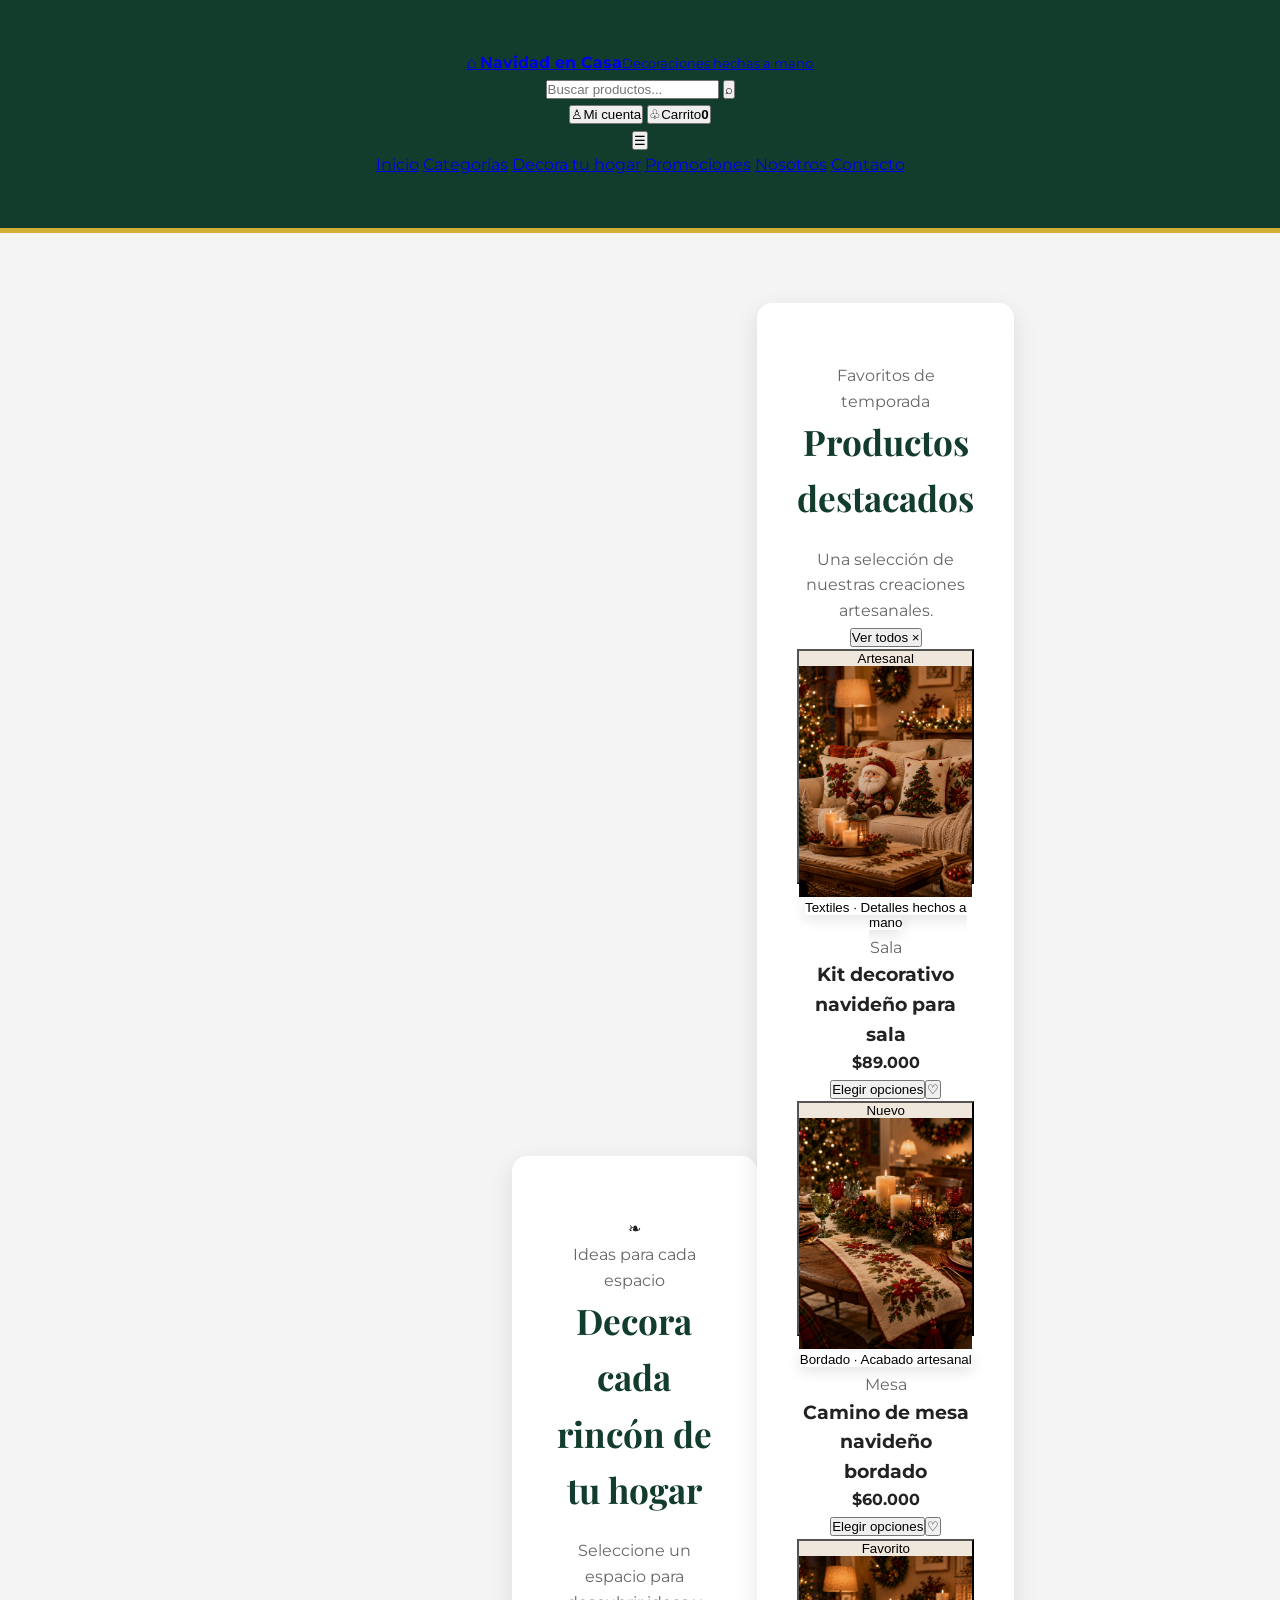
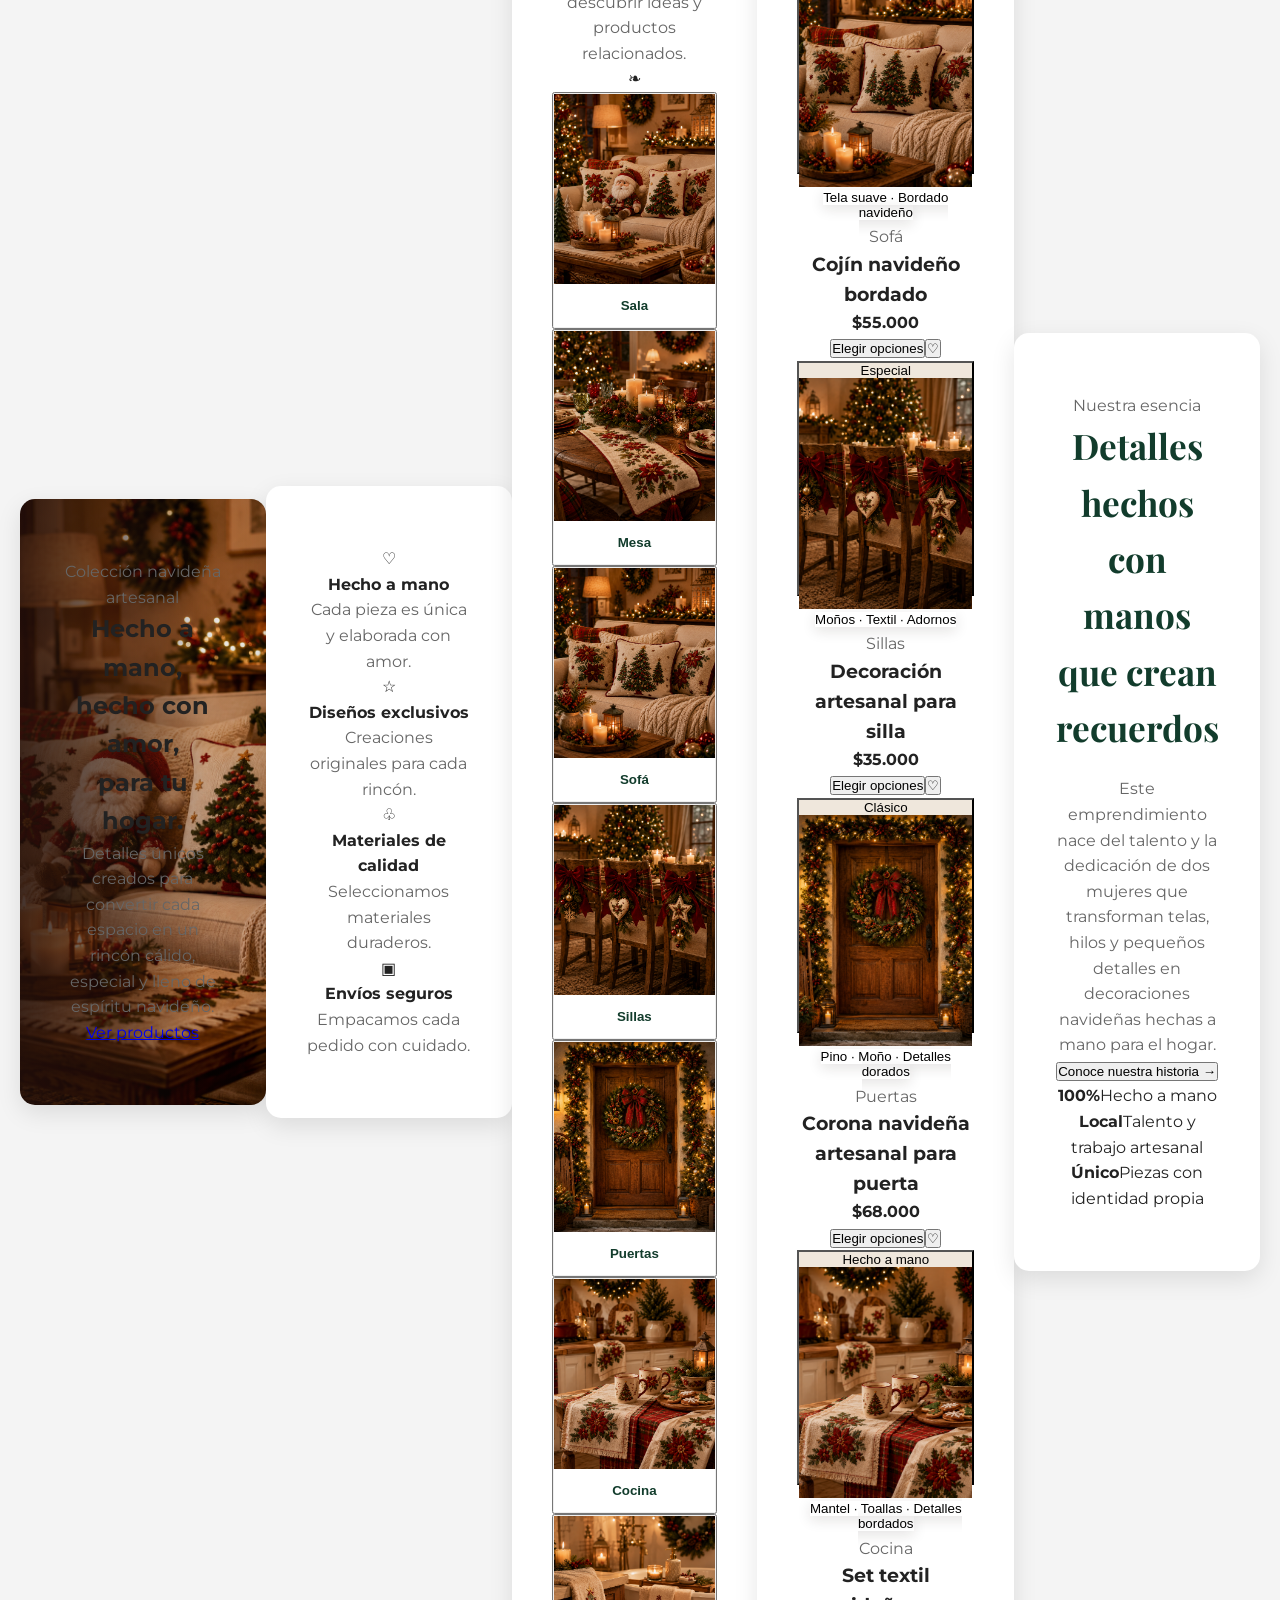
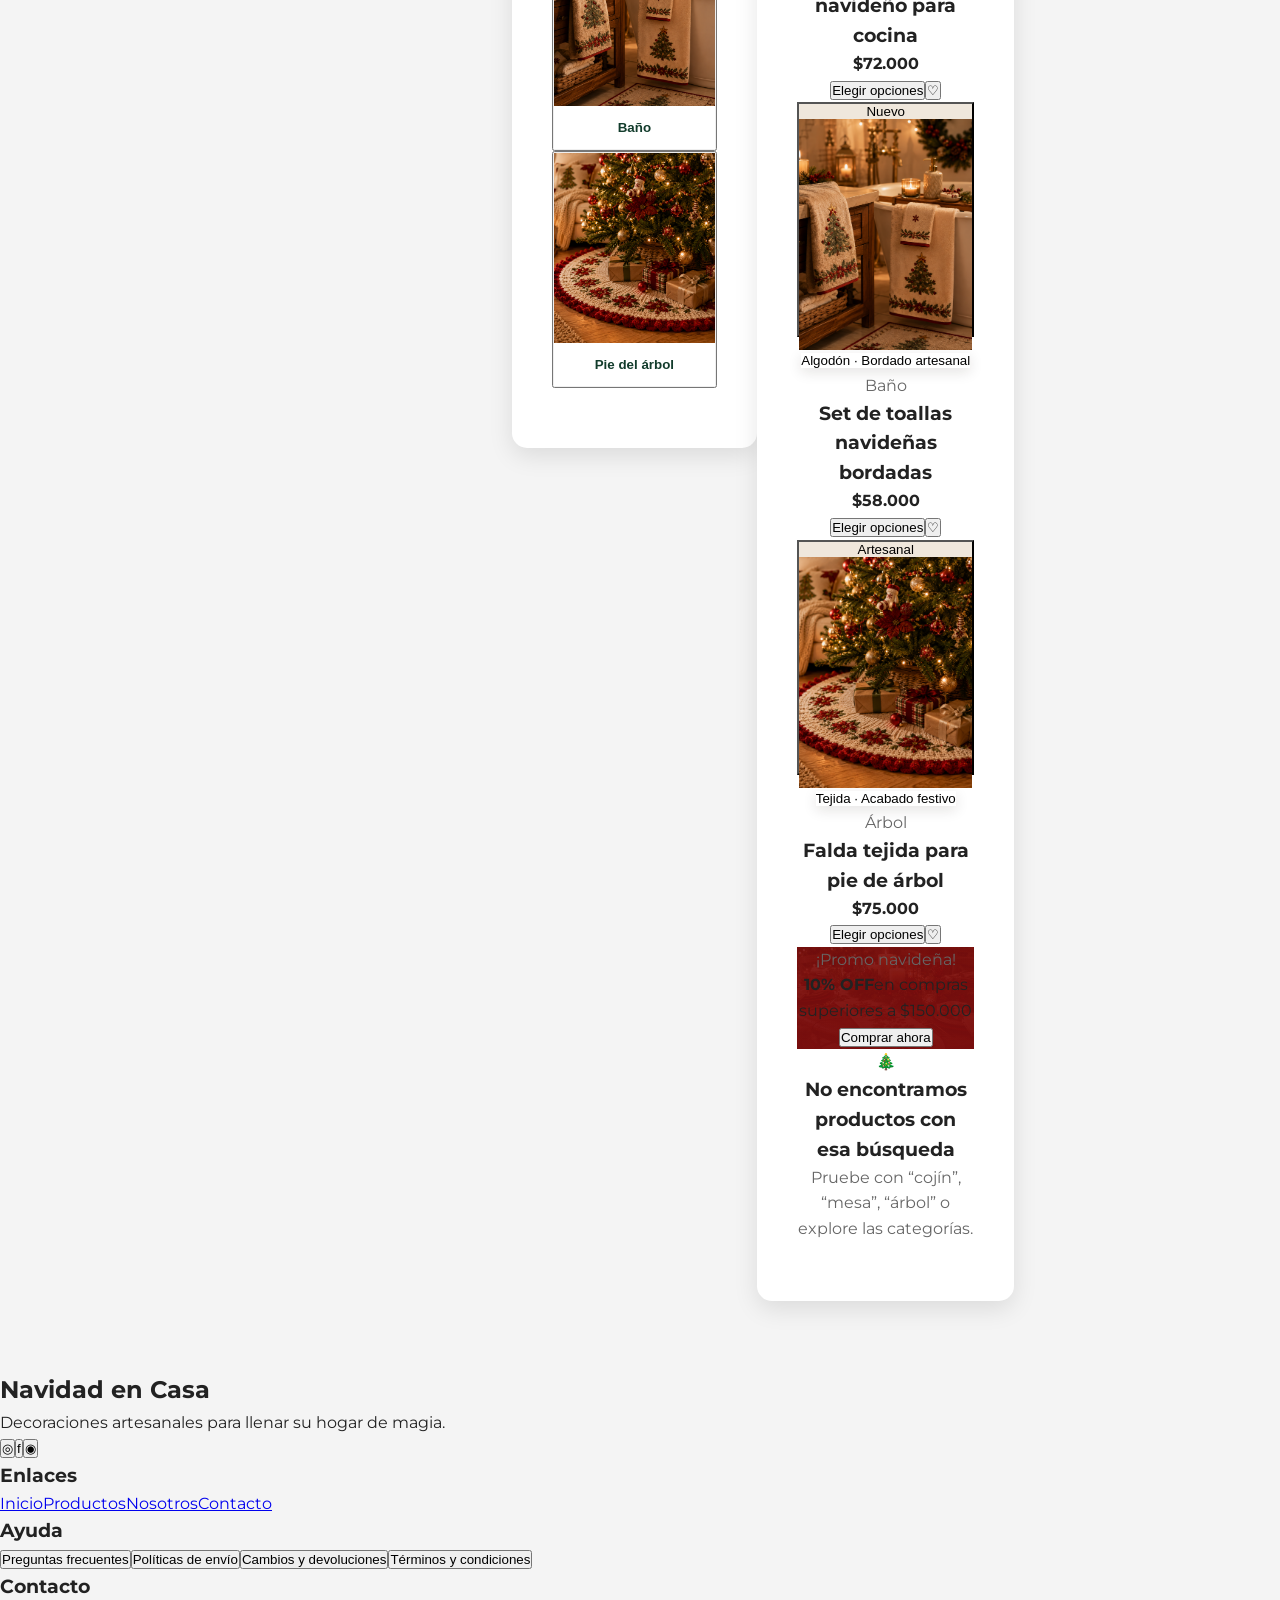
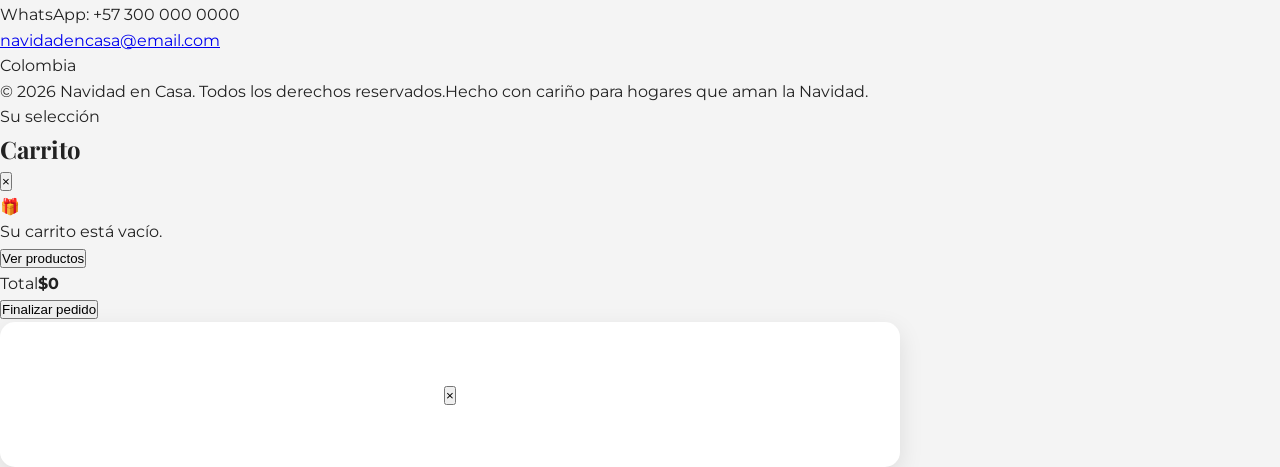
==== commit 93545c75: "fix: conectar mejoras finales del configurador" ====
--- a/index.html
+++ b/index.html
@@ -10,6 +10,7 @@
   <link href="https://fonts.googleapis.com/css2?family=DM+Sans:wght@400;500;600;700;800&family=Great+Vibes&family=Playfair+Display:wght@600;700&display=swap" rel="stylesheet">
   <link rel="stylesheet" href="css/styles.css">
   <link rel="stylesheet" href="css/product-customizer.css">
+  <link rel="stylesheet" href="css/product-customizer-fix.css">
 </head>
 <body>
   <header class="site-header">
@@ -186,5 +187,6 @@
 
   <div class="toast" id="toast" role="status" aria-live="polite"></div>
   <script src="js/app.js"></script>
+  <script src="js/customizer-enhancements.js"></script>
 </body>
 </html>
--- a/css/product-customizer.css
+++ b/css/product-customizer.css
@@ -0,0 +1,554 @@
+/* Mejoras visuales y personalizador de productos */
+
+:root {
+  --companion-green: #123c2c;
+  --companion-gold: #d4af37;
+}
+
+.section-heading h2,
+.story-copy h2,
+.modal h2,
+.drawer-header h2 {
+  font-family: "Playfair Display", Georgia, serif;
+}
+
+.brand strong {
+  color: var(--red);
+}
+
+.hero {
+  background:
+    linear-gradient(90deg, rgba(33, 15, 10, 0.84) 0%, rgba(33, 15, 10, 0.5) 42%, rgba(33, 15, 10, 0.08) 76%),
+    url("../assets/images/sala-navidad.png") center 48% / cover no-repeat;
+}
+
+.categories-grid {
+  grid-template-columns: repeat(4, 1fr);
+  gap: 18px;
+}
+
+.category-card {
+  padding: 0;
+  text-align: left;
+}
+
+.category-card img {
+  width: 100%;
+  height: 190px;
+  object-fit: cover;
+  display: block;
+  transition: transform 0.35s ease;
+}
+
+.category-card:hover img,
+.category-card.active img {
+  transform: scale(1.045);
+}
+
+.category-card > span {
+  display: block;
+  padding: 14px 12px;
+  text-align: center;
+  color: var(--companion-green);
+  font-weight: 800;
+  background: #fff;
+}
+
+.products-layout {
+  grid-template-columns: minmax(0, 1fr) 260px;
+}
+
+.products-grid {
+  grid-template-columns: repeat(4, 1fr);
+}
+
+.product-visual {
+  height: 235px;
+  background: #efe7dc;
+}
+
+.product-visual img {
+  width: 100%;
+  height: 100%;
+  object-fit: cover;
+  transition: transform 0.35s ease;
+}
+
+.product-visual:hover img {
+  transform: scale(1.04);
+}
+
+.handmade-detail {
+  box-shadow: 0 4px 14px rgba(34, 24, 14, 0.12);
+}
+
+.promo-card {
+  background:
+    linear-gradient(rgba(123, 14, 14, 0.9), rgba(123, 14, 14, 0.96)),
+    url("../assets/images/mesa-navidad.png") center / cover no-repeat;
+}
+
+/* ===== Configurador horizontal ===== */
+.modal:has(.product-modal-grid) {
+  width: min(1120px, calc(100% - 38px));
+  max-width: 1120px;
+  max-height: calc(100dvh - 38px);
+  overflow: hidden;
+  padding: 26px;
+}
+
+.product-modal-grid {
+  display: grid;
+  grid-template-columns: minmax(390px, 0.95fr) minmax(430px, 1.05fr);
+  gap: 34px;
+  align-items: center;
+}
+
+.product-modal-image {
+  position: relative;
+  overflow: hidden;
+  height: min(610px, calc(100dvh - 110px));
+  min-height: 500px;
+  border-radius: 22px;
+  background: #f4ede3;
+  box-shadow: 0 18px 38px rgba(57, 39, 22, 0.16);
+  isolation: isolate;
+}
+
+.product-modal-image img {
+  width: 100%;
+  height: 100%;
+  display: block;
+  object-fit: cover;
+  transition: transform 0.35s ease, filter 0.35s ease;
+}
+
+/* Tinte visual según el color seleccionado */
+.product-modal-image::before {
+  content: "";
+  position: absolute;
+  inset: 0;
+  z-index: 1;
+  pointer-events: none;
+  opacity: 0;
+  transition: opacity 0.3s ease, background 0.3s ease;
+  mix-blend-mode: multiply;
+}
+
+.product-modal-grid:has([data-variant="color"][data-value="Rojo"].selected) .product-modal-image::before,
+.product-modal-grid:has([data-variant="color"][data-value="Beige y rojo"].selected) .product-modal-image::before,
+.product-modal-grid:has([data-variant="color"][data-value="Tradicional"].selected) .product-modal-image::before {
+  opacity: 0.2;
+  background: #a31515;
+}
+
+.product-modal-grid:has([data-variant="color"][data-value="Verde"].selected) .product-modal-image::before,
+.product-modal-grid:has([data-variant="color"][data-value="Verde y rojo"].selected) .product-modal-image::before {
+  opacity: 0.19;
+  background: #174d2b;
+}
+
+.product-modal-grid:has([data-variant="color"][data-value="Dorado"].selected) .product-modal-image::before {
+  opacity: 0.19;
+  background: #d4af37;
+}
+
+.product-modal-grid:has([data-variant="color"][data-value="Natural"].selected) .product-modal-image::before,
+.product-modal-grid:has([data-variant="color"][data-value="Beige"].selected) .product-modal-image::before {
+  opacity: 0.13;
+  background: #c9ab82;
+}
+
+.product-modal-grid:has([data-variant="color"][data-value="Tartán"].selected) .product-modal-image::before,
+.product-modal-grid:has([data-variant="color"][data-value="Tartán clásico"].selected) .product-modal-image::before {
+  opacity: 0.21;
+  background: linear-gradient(135deg, #781919 0 45%, #24452e 45% 60%, #781919 60%);
+}
+
+.product-modal-grid:has([data-variant="color"][data-value="Blanco"].selected) .product-modal-image img {
+  filter: brightness(1.09) saturate(0.86);
+}
+
+/* La medida seleccionada se representa con una escala sutil */
+.product-modal-grid:has(#sizeOptions .variant-option:nth-child(1).selected) .product-modal-image img {
+  transform: scale(0.94);
+}
+
+.product-modal-grid:has(#sizeOptions .variant-option:nth-child(2).selected) .product-modal-image img {
+  transform: scale(1);
+}
+
+.product-modal-grid:has(#sizeOptions .variant-option:nth-child(3).selected) .product-modal-image img {
+  transform: scale(1.075);
+}
+
+/* Etiqueta visual del diseño elegido */
+.product-modal-image::after {
+  content: "Diseño artesanal";
+  position: absolute;
+  left: 18px;
+  bottom: 18px;
+  z-index: 3;
+  max-width: calc(100% - 36px);
+  padding: 9px 14px;
+  border: 1px solid rgba(255, 255, 255, 0.45);
+  border-radius: 999px;
+  color: #fff;
+  background: rgba(18, 60, 44, 0.82);
+  backdrop-filter: blur(10px);
+  box-shadow: 0 8px 20px rgba(0, 0, 0, 0.18);
+  font-size: 0.78rem;
+  font-weight: 800;
+  letter-spacing: 0.02em;
+  transition: 0.25s ease;
+}
+
+.product-modal-grid:has([data-value="Árboles"].selected) .product-modal-image::after,
+.product-modal-grid:has([data-value="Árbol navideño"].selected) .product-modal-image::after,
+.product-modal-grid:has([data-value="Árbol"].selected) .product-modal-image::after {
+  content: "🎄 Diseño: Árbol navideño";
+}
+
+.product-modal-grid:has([data-value="Flores de Pascua"].selected) .product-modal-image::after,
+.product-modal-grid:has([data-value="Pascua"].selected) .product-modal-image::after {
+  content: "🌺 Diseño: Flores de Pascua";
+}
+
+.product-modal-grid:has([data-value="Renos"].selected) .product-modal-image::after {
+  content: "🦌 Diseño: Renos";
+}
+
+.product-modal-grid:has([data-value="Santa"].selected) .product-modal-image::after {
+  content: "🎅 Diseño: Santa";
+}
+
+.product-modal-grid:has([data-value="Moño"].selected) .product-modal-image::after,
+.product-modal-grid:has([data-value="Gran moño"].selected) .product-modal-image::after {
+  content: "🎀 Diseño: Moño navideño";
+}
+
+.product-modal-grid:has([data-value="Estrella"].selected) .product-modal-image::after {
+  content: "⭐ Diseño: Estrella";
+}
+
+.product-modal-grid:has([data-value="Corazón"].selected) .product-modal-image::after {
+  content: "♥ Diseño: Corazón";
+}
+
+.product-modal-grid:has([data-value="Piñas y frutos"].selected) .product-modal-image::after,
+.product-modal-grid:has([data-value="Clásica"].selected) .product-modal-image::after {
+  content: "🌲 Diseño: Clásico artesanal";
+}
+
+.product-modal-grid:has([data-value="Muñeco"].selected) .product-modal-image::after {
+  content: "☃ Diseño: Muñeco navideño";
+}
+
+.product-modal-grid:has([data-value="Copos"].selected) .product-modal-image::after {
+  content: "❄ Diseño: Copos de nieve";
+}
+
+.product-modal-content {
+  min-width: 0;
+  display: flex;
+  flex-direction: column;
+  justify-content: center;
+}
+
+.product-modal-content .section-kicker {
+  margin-bottom: 4px;
+}
+
+.product-modal-content h2 {
+  margin-bottom: 5px;
+  color: var(--companion-green);
+  font-size: clamp(1.75rem, 2.7vw, 2.35rem);
+  line-height: 1.08;
+}
+
+.product-modal-content .modal-price {
+  color: var(--red);
+  font-size: 1.35rem;
+}
+
+.product-modal-description {
+  margin: 8px 0 12px;
+  color: var(--muted);
+  font-size: 0.88rem;
+  line-height: 1.45;
+}
+
+.product-features {
+  margin: 0 0 10px;
+  display: grid;
+  grid-template-columns: repeat(2, minmax(0, 1fr));
+  gap: 5px 14px;
+  list-style: none;
+}
+
+.product-features li {
+  color: var(--green-dark);
+  font-size: 0.78rem;
+}
+
+.product-features li::before {
+  content: "✓";
+  margin-right: 7px;
+  color: var(--companion-gold);
+  font-weight: 900;
+}
+
+.variant-group {
+  margin: 9px 0;
+}
+
+.variant-title {
+  margin-bottom: 6px;
+  display: flex;
+  justify-content: space-between;
+  gap: 14px;
+  color: var(--green-dark);
+  font-size: 0.79rem;
+  font-weight: 800;
+}
+
+.variant-title span {
+  color: var(--muted);
+  font-weight: 500;
+}
+
+.variant-options {
+  display: flex;
+  flex-wrap: nowrap;
+  gap: 7px;
+}
+
+.variant-option {
+  flex: 1 1 0;
+  min-width: 0;
+  min-height: 37px;
+  padding: 7px 9px;
+  border: 1px solid var(--border);
+  border-radius: 9px;
+  color: var(--green-dark);
+  background: #fff;
+  font-size: 0.72rem;
+  font-weight: 700;
+  transition: 0.2s ease;
+}
+
+.variant-option:hover {
+  border-color: var(--companion-gold);
+  transform: translateY(-1px);
+}
+
+.variant-option.selected {
+  color: #fff;
+  border-color: var(--companion-green);
+  background: var(--companion-green);
+  box-shadow: 0 6px 16px rgba(18, 60, 44, 0.18);
+}
+
+.color-option {
+  display: inline-flex;
+  align-items: center;
+  justify-content: center;
+  gap: 6px;
+}
+
+.color-swatch {
+  width: 13px;
+  height: 13px;
+  flex: 0 0 13px;
+  border: 1px solid rgba(0, 0, 0, 0.12);
+  border-radius: 50%;
+}
+
+.quantity-row {
+  margin: 11px 0 5px;
+  min-height: 48px;
+  padding: 8px 12px;
+  display: flex;
+  align-items: center;
+  justify-content: space-between;
+  gap: 18px;
+  border: 1px solid #ead9b9;
+  border-radius: 12px;
+  background: #fffaf0;
+}
+
+.quantity-row > strong::after {
+  content: " · puede llevar varias unidades";
+  color: var(--muted);
+  font-size: 0.68rem;
+  font-weight: 500;
+}
+
+.quantity-control {
+  display: inline-grid;
+  grid-template-columns: 38px 46px 38px;
+  overflow: hidden;
+  border: 1px solid var(--border);
+  border-radius: 10px;
+  background: #fff;
+  box-shadow: 0 5px 14px rgba(42, 31, 19, 0.07);
+}
+
+.quantity-control button,
+.quantity-control span {
+  height: 38px;
+  display: grid;
+  place-items: center;
+}
+
+.quantity-control button {
+  border: 0;
+  color: var(--green-dark);
+  background: #f8f4ee;
+  font-size: 1.05rem;
+  font-weight: 900;
+}
+
+.quantity-control button:hover {
+  color: #fff;
+  background: var(--companion-green);
+}
+
+.quantity-control span {
+  border-inline: 1px solid var(--border);
+  font-size: 0.9rem;
+  font-weight: 800;
+}
+
+.customizer-summary {
+  margin: 8px 0 10px;
+  padding: 10px 12px;
+  border: 1px solid #ead9b9;
+  border-radius: 10px;
+  color: #5f523f;
+  background: #fff9ec;
+  font-size: 0.72rem;
+  line-height: 1.35;
+}
+
+#modalAddCart {
+  min-height: 45px;
+  box-shadow: 0 10px 22px rgba(18, 60, 44, 0.2);
+}
+
+.cart-item {
+  align-items: start;
+}
+
+.cart-item-art.cart-thumb {
+  overflow: hidden;
+  padding: 0;
+}
+
+.cart-item-art.cart-thumb img {
+  width: 100%;
+  height: 100%;
+  object-fit: cover;
+}
+
+.cart-variants {
+  display: block;
+  margin-top: 4px;
+  color: var(--muted);
+  font-size: 0.68rem;
+  line-height: 1.35;
+}
+
+.order-variant {
+  display: block;
+  margin-top: 2px;
+  color: var(--muted);
+  font-size: 0.68rem;
+}
+
+@media (max-width: 1100px) {
+  .categories-grid {
+    grid-template-columns: repeat(4, 1fr);
+  }
+
+  .products-grid {
+    grid-template-columns: repeat(2, 1fr);
+  }
+
+  .product-modal-grid {
+    grid-template-columns: minmax(320px, 0.9fr) minmax(390px, 1.1fr);
+    gap: 24px;
+  }
+}
+
+@media (max-width: 820px) {
+  .categories-grid {
+    grid-template-columns: repeat(2, 1fr);
+  }
+
+  .products-layout {
+    grid-template-columns: 1fr;
+  }
+
+  .promo-card {
+    min-height: 280px;
+  }
+
+  .modal:has(.product-modal-grid) {
+    max-height: calc(100dvh - 24px);
+    overflow-y: auto;
+    padding: 20px;
+  }
+
+  .product-modal-grid {
+    grid-template-columns: 1fr;
+    gap: 18px;
+  }
+
+  .product-modal-image {
+    min-height: 0;
+    height: 300px;
+  }
+
+  .variant-options {
+    flex-wrap: wrap;
+  }
+
+  .variant-option {
+    flex: 1 1 calc(33.333% - 7px);
+  }
+}
+
+@media (max-width: 560px) {
+  .categories-grid,
+  .products-grid,
+  .product-features {
+    grid-template-columns: 1fr;
+  }
+
+  .category-card img {
+    height: 220px;
+  }
+
+  .product-modal-image {
+    height: 250px;
+  }
+
+  .variant-options {
+    display: grid;
+    grid-template-columns: repeat(3, minmax(0, 1fr));
+  }
+
+  .variant-option {
+    width: 100%;
+  }
+
+  .quantity-row {
+    align-items: flex-start;
+  }
+
+  .quantity-row > strong::after {
+    display: block;
+    margin-top: 2px;
+  }
+}
--- a/css/product-customizer-fix.css
+++ b/css/product-customizer-fix.css
@@ -0,0 +1,154 @@
+/* Ajustes finales del configurador de producto */
+
+/* El modal puede desplazarse solo cuando la altura de pantalla lo exige */
+.modal:has(.product-modal-grid) {
+  width: min(1160px, calc(100% - 32px));
+  max-width: 1160px;
+  max-height: calc(100dvh - 28px);
+  overflow-y: auto;
+  overflow-x: hidden;
+  padding: 24px;
+  overscroll-behavior: contain;
+  scrollbar-width: thin;
+  scrollbar-color: rgba(18, 60, 44, .45) transparent;
+}
+
+.modal:has(.product-modal-grid)::-webkit-scrollbar {
+  width: 8px;
+}
+
+.modal:has(.product-modal-grid)::-webkit-scrollbar-thumb {
+  background: rgba(18, 60, 44, .38);
+  border-radius: 999px;
+}
+
+.product-modal-grid {
+  grid-template-columns: minmax(370px, .92fr) minmax(470px, 1.08fr);
+  gap: 32px;
+  align-items: start;
+}
+
+/* La foto queda limpia. Las variantes se comunican en la ficha, no mediante filtros artificiales. */
+.product-modal-image {
+  position: sticky;
+  top: 0;
+  height: min(620px, calc(100dvh - 90px));
+  min-height: 500px;
+  overflow: hidden;
+  border-radius: 22px;
+}
+
+.product-modal-image img {
+  width: 100%;
+  height: 100%;
+  object-fit: cover;
+  transform: none !important;
+  filter: none !important;
+}
+
+.product-modal-image::before,
+.product-modal-image::after {
+  display: none !important;
+}
+
+.product-modal-content {
+  padding-right: 4px;
+  justify-content: flex-start;
+}
+
+.product-modal-description {
+  margin-bottom: 10px;
+}
+
+.product-features {
+  margin-bottom: 12px;
+}
+
+.variant-group {
+  margin: 10px 0;
+}
+
+.variant-options {
+  display: grid;
+  grid-template-columns: repeat(3, minmax(0, 1fr));
+  gap: 8px;
+}
+
+.variant-option {
+  min-height: 42px;
+}
+
+/* Resumen final tipo ecommerce */
+.customizer-summary {
+  position: relative;
+  margin: 12px 0 10px;
+  padding: 14px 16px;
+  border: 1px solid #e7d3aa;
+  border-radius: 14px;
+  background: linear-gradient(135deg, #fffaf0, #fffdf8);
+  color: #5f523f;
+  box-shadow: 0 7px 20px rgba(76, 52, 27, .07);
+}
+
+.customizer-summary::before {
+  content: "Configuración elegida";
+  display: block;
+  margin-bottom: 5px;
+  color: var(--companion-green);
+  font-size: .72rem;
+  font-weight: 800;
+  letter-spacing: .05em;
+  text-transform: uppercase;
+}
+
+#modalAddCart {
+  position: sticky;
+  bottom: 0;
+  z-index: 4;
+  min-height: 50px;
+  border: 2px solid #fffaf3;
+  box-shadow: 0 -8px 22px rgba(255, 250, 243, .95), 0 12px 24px rgba(18, 60, 44, .22);
+}
+
+/* La selección visual se enfatiza en los controles, que es donde realmente cambia la variante. */
+.variant-option.selected {
+  outline: 2px solid rgba(212, 175, 55, .42);
+  outline-offset: 2px;
+}
+
+.quantity-row {
+  margin-top: 14px;
+}
+
+@media (max-width: 960px) {
+  .product-modal-grid {
+    grid-template-columns: 1fr;
+  }
+
+  .product-modal-image {
+    position: relative;
+    top: auto;
+    height: 360px;
+    min-height: 0;
+  }
+}
+
+@media (max-width: 620px) {
+  .modal:has(.product-modal-grid) {
+    width: calc(100% - 18px);
+    max-height: calc(100dvh - 18px);
+    padding: 18px;
+  }
+
+  .product-modal-image {
+    height: 300px;
+  }
+
+  .variant-options {
+    grid-template-columns: 1fr;
+  }
+
+  #modalAddCart {
+    bottom: -1px;
+  }
+}
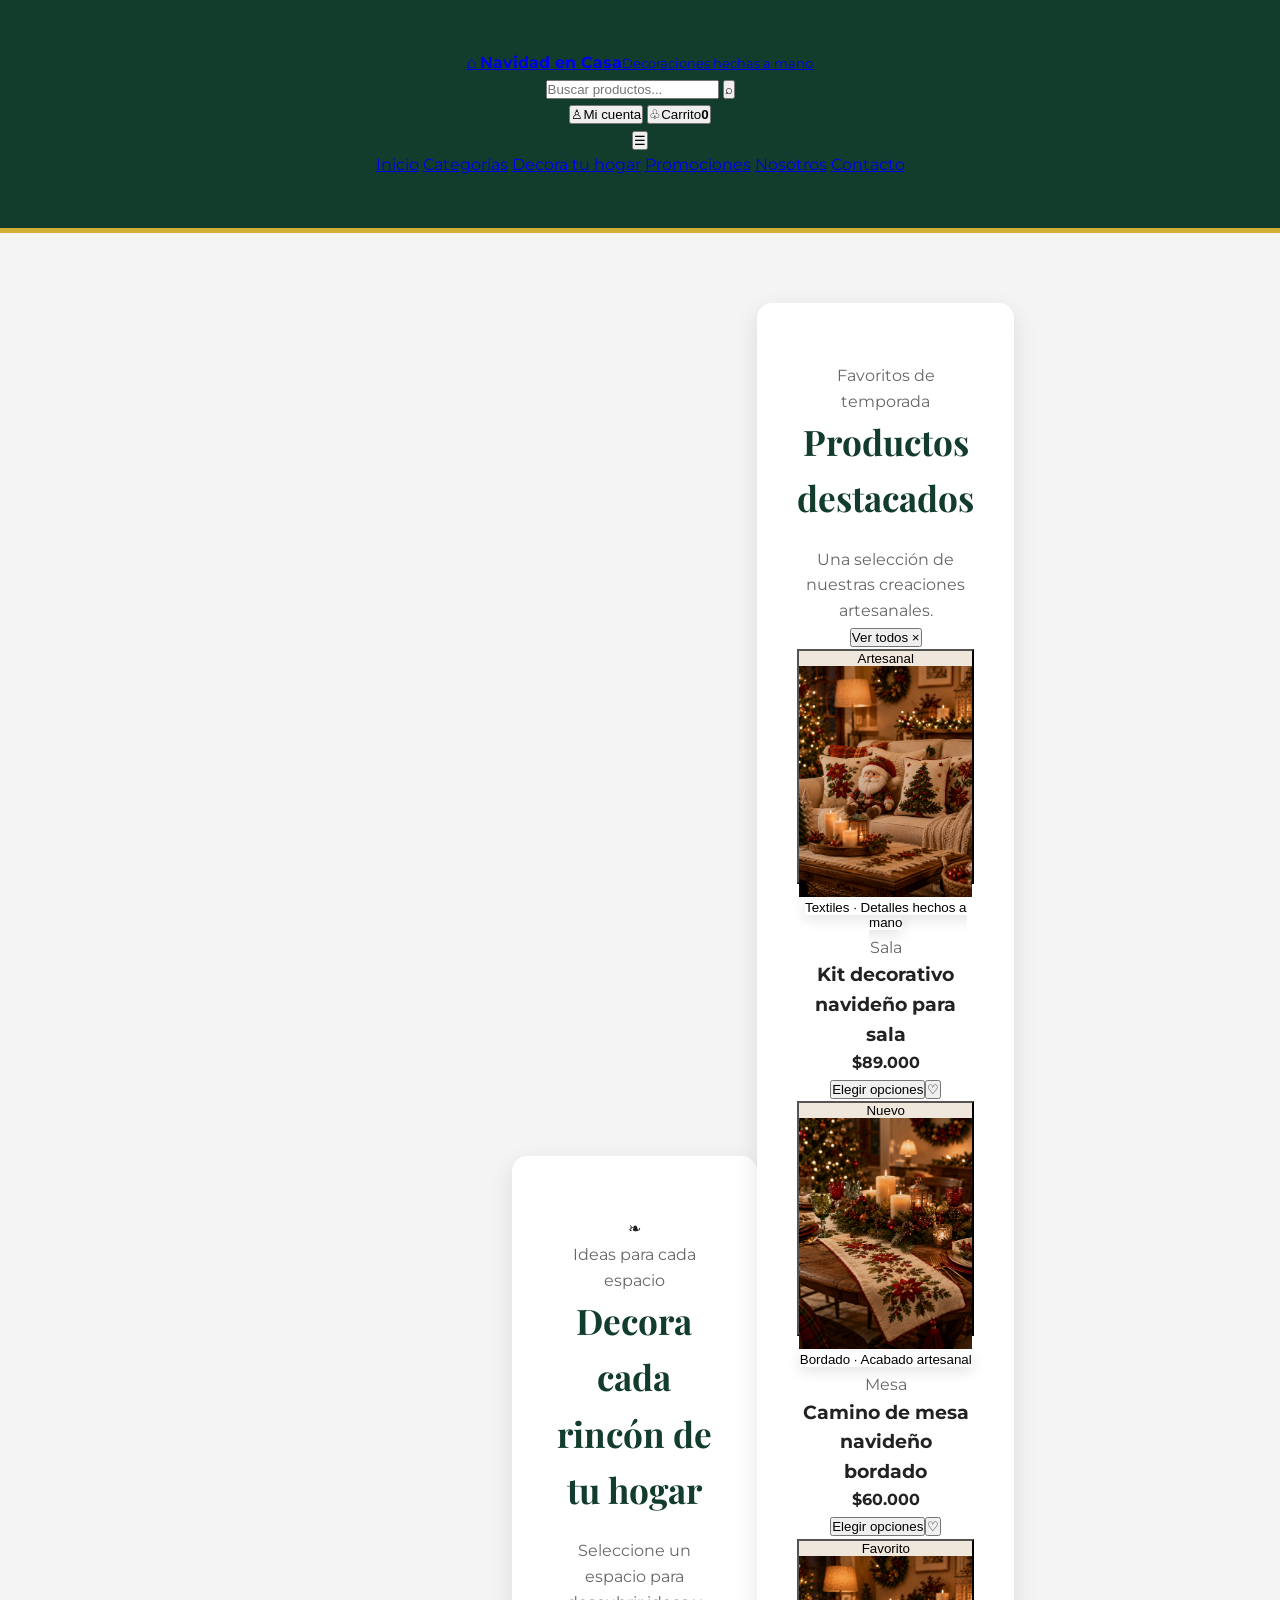
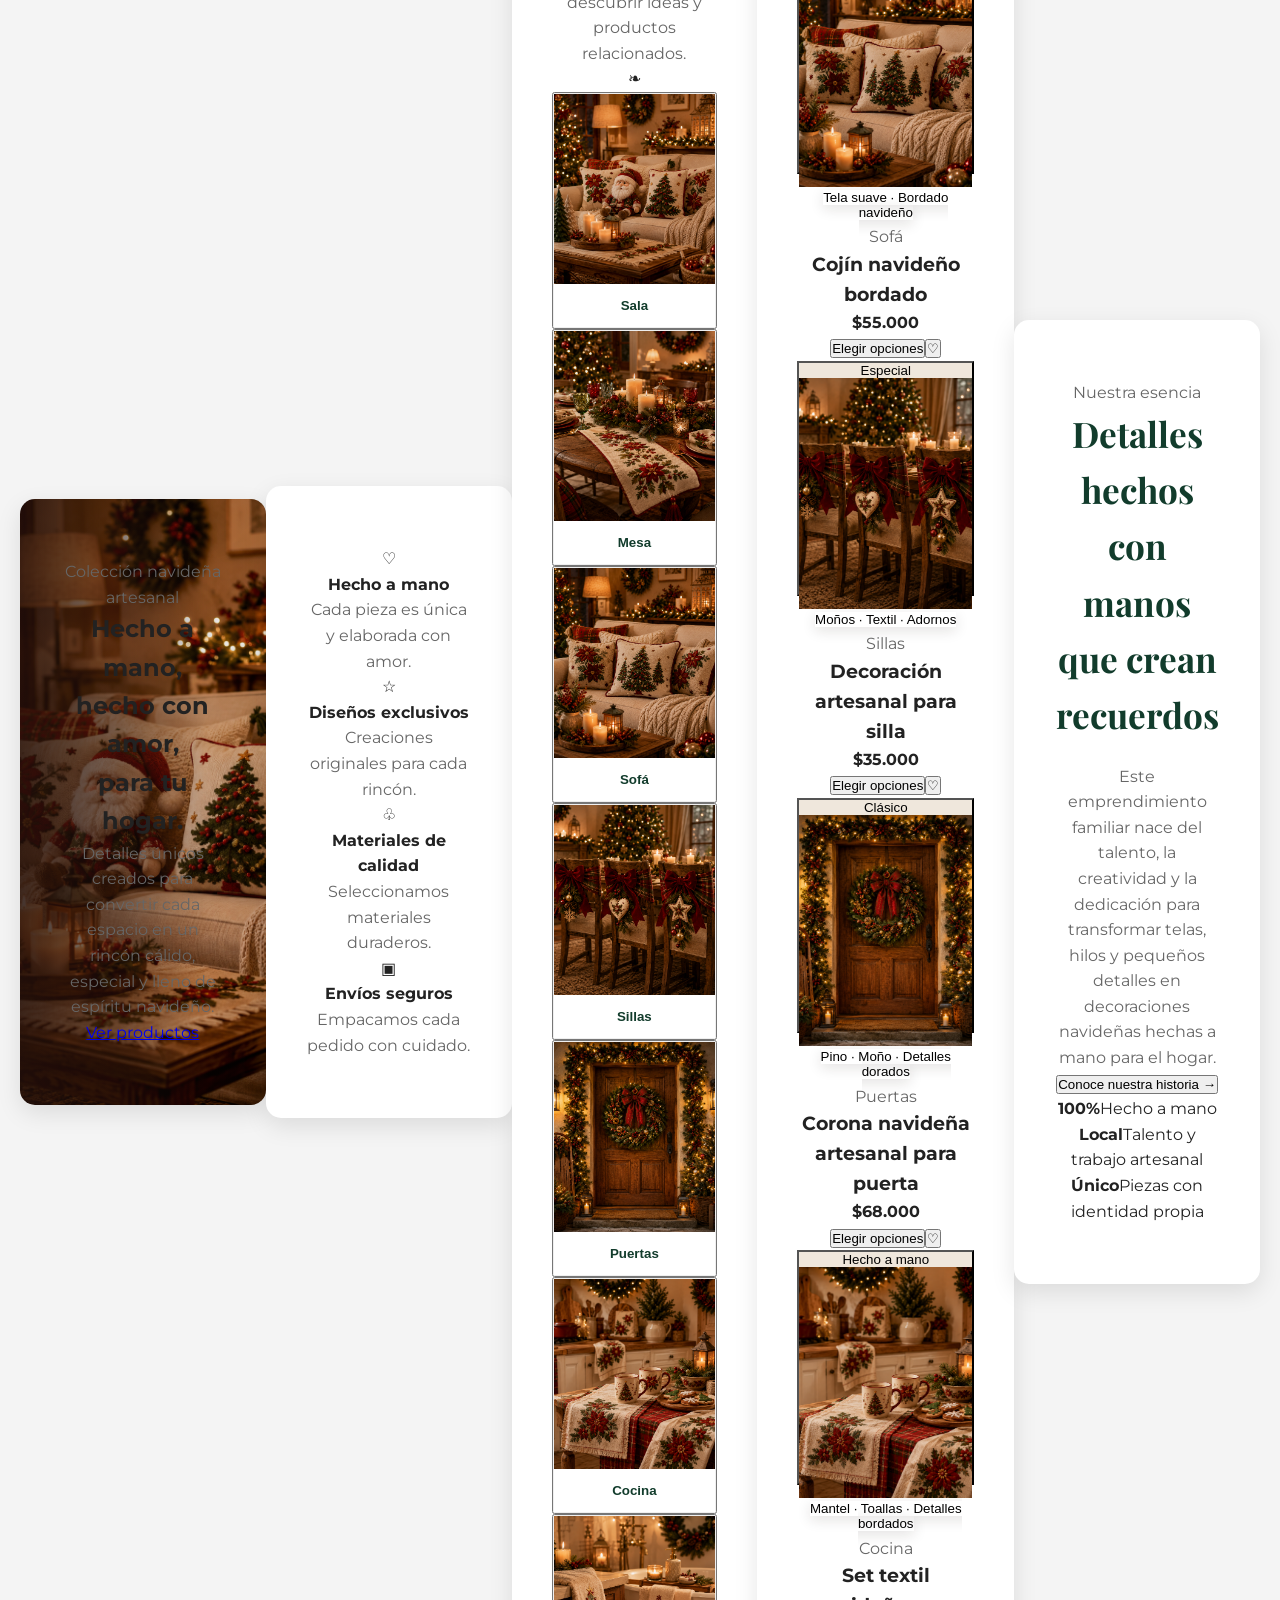
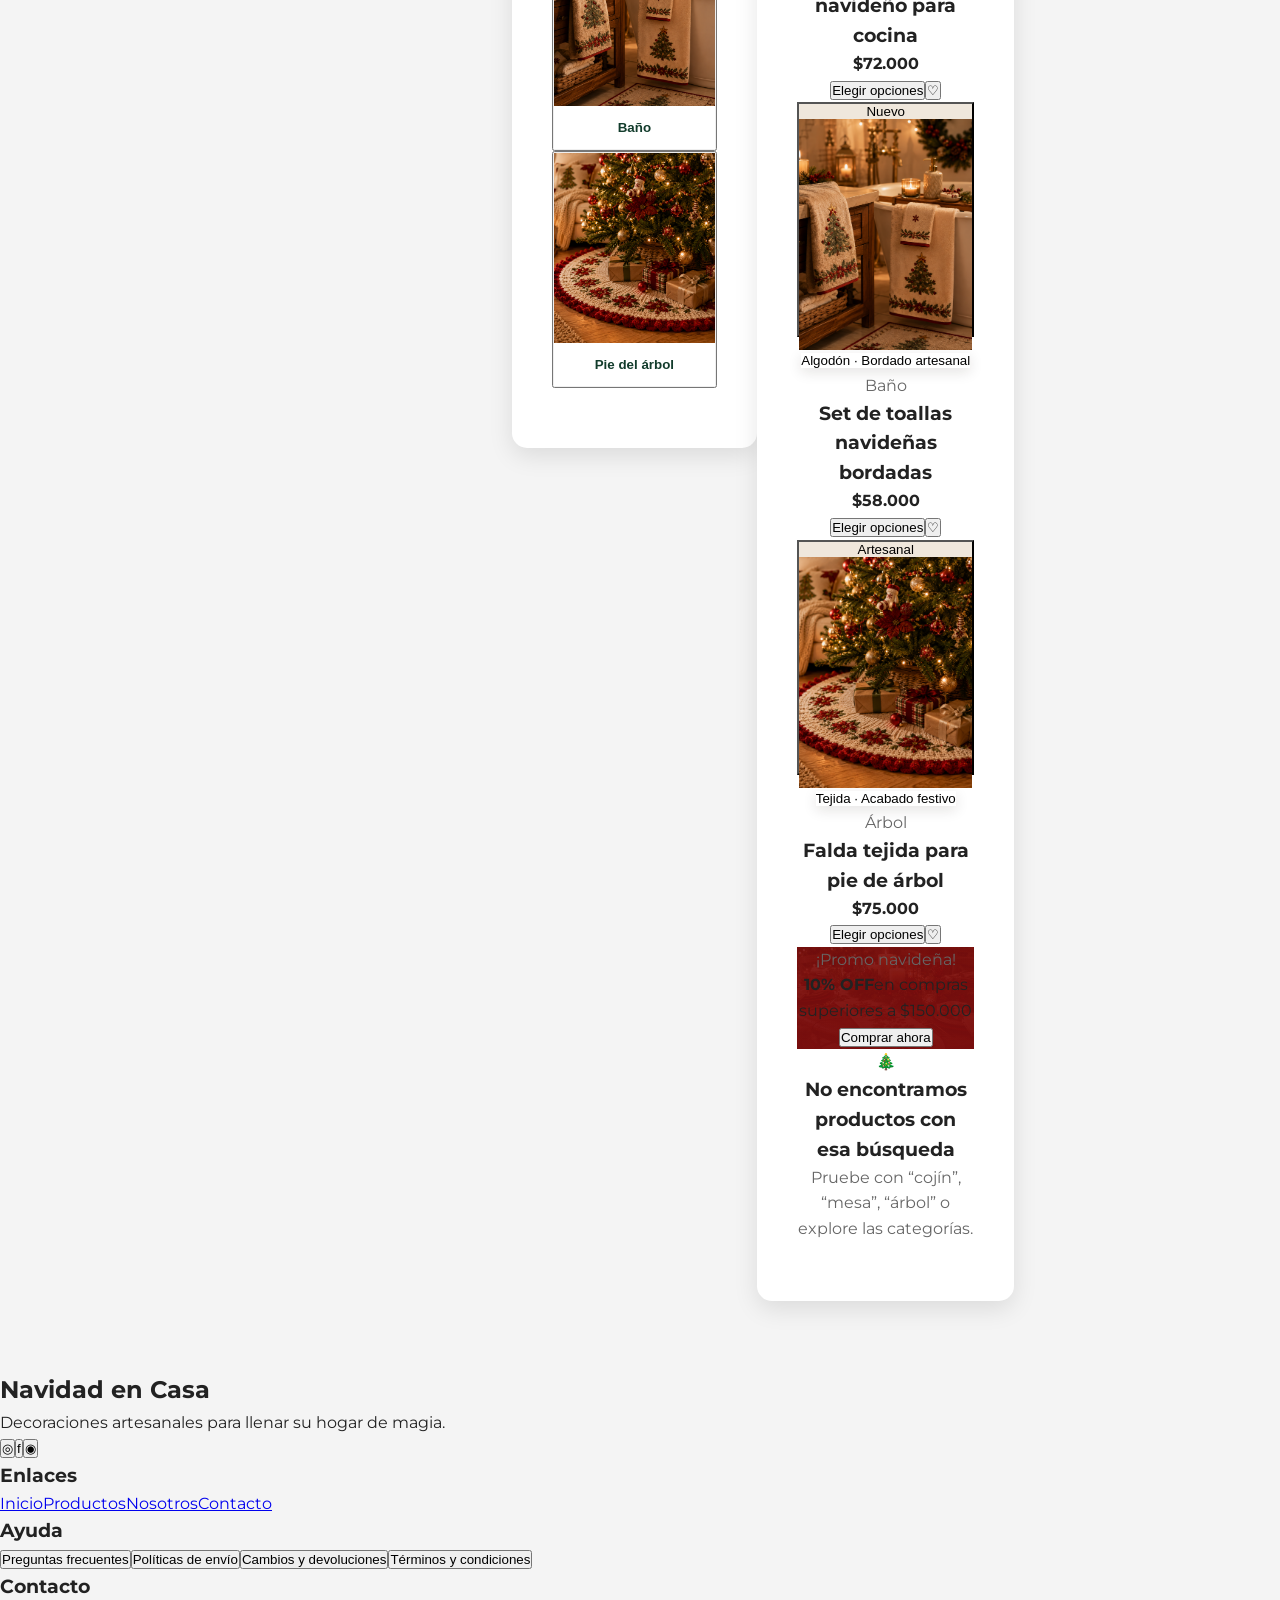
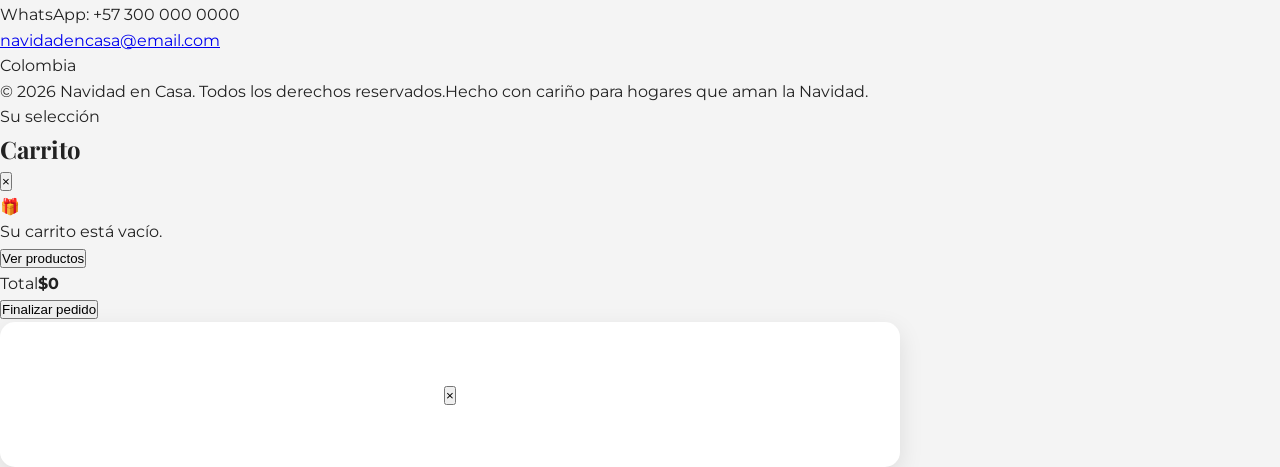
==== commit 064ee202: "content: actualizar mensaje de nuestra esencia" ====
--- a/index.html
+++ b/index.html
@@ -155,7 +155,7 @@
 
     <section class="story-section" id="nosotros">
       <div class="container story-grid">
-        <div class="story-copy"><p class="section-kicker">Nuestra esencia</p><h2>Detalles hechos con manos que crean recuerdos</h2><p>Este emprendimiento nace del talento y la dedicación de dos mujeres que transforman telas, hilos y pequeños detalles en decoraciones navideñas hechas a mano para el hogar.</p><button class="text-link story-more" id="storyButton" type="button">Conoce nuestra historia →</button></div>
+        <div class="story-copy"><p class="section-kicker">Nuestra esencia</p><h2>Detalles hechos con manos que crean recuerdos</h2><p>Este emprendimiento familiar nace del talento, la creatividad y la dedicación para transformar telas, hilos y pequeños detalles en decoraciones navideñas hechas a mano para el hogar.</p><button class="text-link story-more" id="storyButton" type="button">Conoce nuestra historia →</button></div>
         <div class="story-points"><div><strong>100%</strong><span>Hecho a mano</span></div><div><strong>Local</strong><span>Talento y trabajo artesanal</span></div><div><strong>Único</strong><span>Piezas con identidad propia</span></div></div>
       </div>
     </section>
